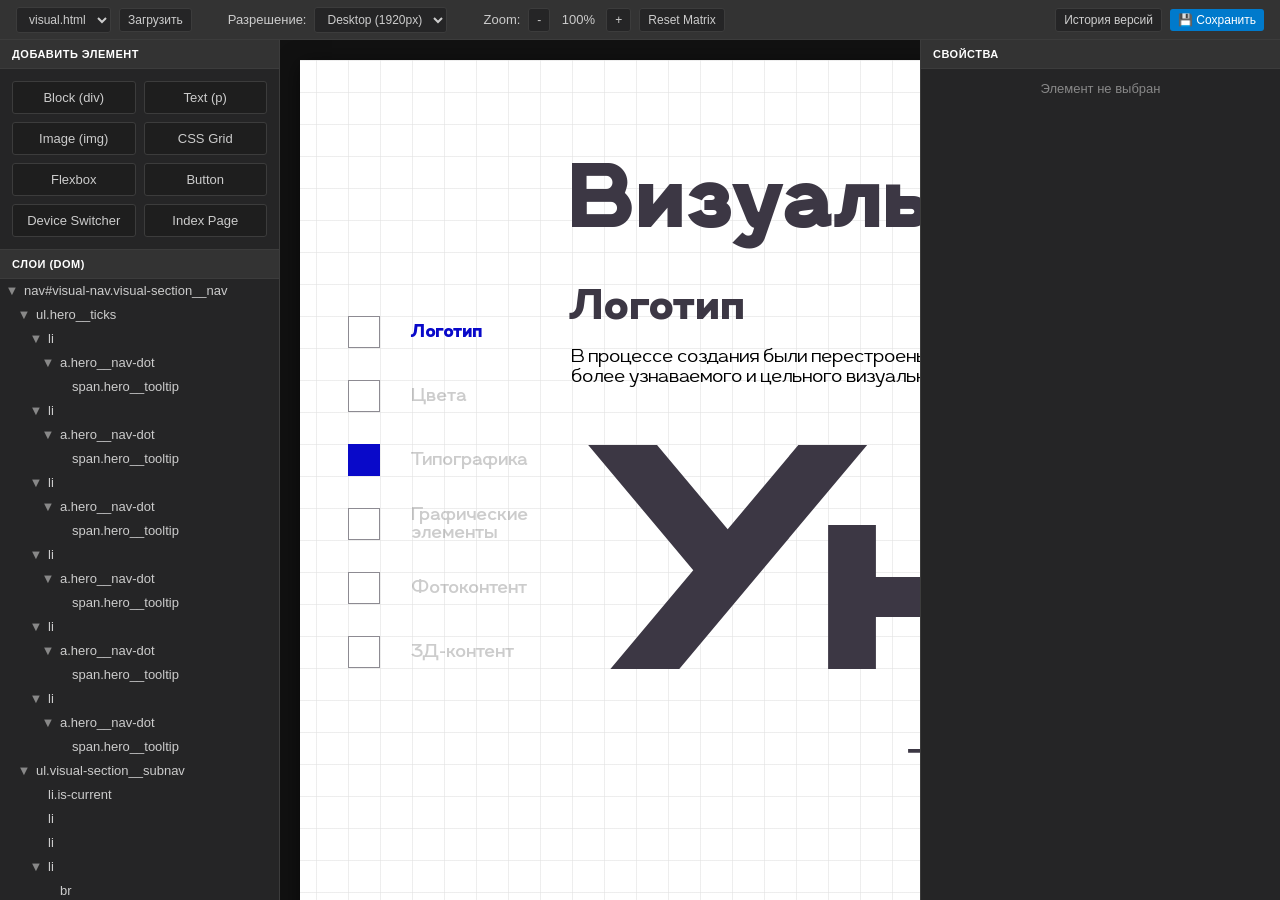
==== editor.html @ 7f00d115 "Update Uni-Vend pages and materials" ====
<!DOCTYPE html>
<html lang="ru">
<head>
<meta charset="UTF-8">
<title>Uni-Vend Visual Editor</title>
<style>
  :root {
    --bg: #1e1e1e; --panel-bg: #252526; --header-bg: #333333; --border: #3c3c3c;
    --text: #cccccc; --text-active: #ffffff; --accent: #007acc; --accent-hover: #0098ff;
    --danger: #f48771; --item-hover: #2a2d2e; --item-active: #37373d;
  }
  * { box-sizing: border-box; margin: 0; padding: 0; }
  body { font-family: 'Segoe UI', Tahoma, Geneva, Verdana, sans-serif; background: var(--bg); color: var(--text); height: 100vh; display: flex; flex-direction: column; overflow: hidden; font-size: 13px; }
  * { scrollbar-width: thin; scrollbar-color: #6b6b6b #1b1b1b; }
  *::-webkit-scrollbar { width: 12px; height: 12px; }
  *::-webkit-scrollbar-track { background: #1b1b1b; border-radius: 10px; }
  *::-webkit-scrollbar-thumb { background: #5f6368; border: 3px solid #1b1b1b; border-radius: 10px; }
  *::-webkit-scrollbar-thumb:hover { background: #7a7f86; }
  *::-webkit-scrollbar-corner { background: #1b1b1b; }
  
  /* Topbar */
  .topbar { height: 40px; background: var(--header-bg); border-bottom: 1px solid var(--border); display: flex; align-items: center; padding: 0 16px; gap: 16px; flex-shrink: 0; }
  .topbar select, .topbar button { background: var(--panel-bg); color: var(--text); border: 1px solid var(--border); padding: 4px 8px; border-radius: 3px; font-size: 12px; cursor: pointer; }
  .topbar button:hover { background: var(--item-hover); }
  .topbar .btn-primary { background: var(--accent); color: #fff; border: none; }
  .topbar .btn-primary:hover { background: var(--accent-hover); }
  .topbar-group { display: flex; align-items: center; gap: 8px; }
  .spacer { flex: 1; }

  /* Main Workspace */
  .workspace { display: flex; flex: 1; overflow: hidden; }
  
  /* Panels */
  .panel { width: 280px; background: var(--panel-bg); display: flex; flex-direction: column; border-right: 1px solid var(--border); flex-shrink: 0; }
  .panel-right { border-right: none; border-left: 1px solid var(--border); width: 360px; }
  .panel-header { padding: 8px 12px; font-weight: 600; color: var(--text-active); border-bottom: 1px solid var(--border); background: var(--header-bg); text-transform: uppercase; font-size: 11px; letter-spacing: 0.5px; }
  .panel-content { flex: 1; overflow-y: auto; }
  .panel-section { border-bottom: 1px solid var(--border); padding: 12px; }
  .panel-section-title { font-weight: 600; margin-bottom: 8px; color: var(--text-active); }

  /* Canvas */
  .canvas-container { flex: 1; background: #111; overflow: auto; padding: 20px; position: relative; }
  #canvasScaler { position: relative; flex-shrink: 0; margin: 0 auto; }
  .canvas-wrapper { position: absolute; top: 0; left: 0; background: #fff; box-shadow: 0 4px 20px rgba(0,0,0,0.5); transform-origin: 0 0; transition: none; }
  #iframe { width: 100%; height: 100%; border: none; display: block; min-height: 100vh; }

  /* Controls */
  .ctrl-row { display: flex; align-items: center; margin-bottom: 8px; gap: 8px; }
  .ctrl-label { width: 80px; color: #999; flex-shrink: 0; }
  .ctrl-input { flex: 1; min-width: 0; background: var(--bg); border: 1px solid var(--border); color: var(--text); padding: 4px; border-radius: 3px; width: 100%; }
  .ctrl-input:focus { border-color: var(--accent); outline: none; }
  .ctrl-group { display: flex; gap: 4px; flex: 1; min-width: 0; }
  .ctrl-row--stack { align-items: flex-start; flex-direction: column; gap: 4px; }
  .ctrl-row--stack .ctrl-label { width: auto; }
  .ctrl-grid-2 { display: grid; grid-template-columns: repeat(2, minmax(0, 1fr)); gap: 4px; width: 100%; }
  .ctrl-grid-3 { display: grid; grid-template-columns: repeat(3, minmax(0, 1fr)); gap: 4px; width: 100%; }
  
  /* Layers */
  .layer-item { padding: 4px 8px; cursor: pointer; display: flex; align-items: center; white-space: nowrap; user-select: none; border-bottom: 1px solid transparent; }
  .layer-item:hover { background: var(--item-hover); }
  .layer-item.selected { background: #005a9e; color: #fff; box-shadow: inset 3px 0 0 #4fc3ff; font-weight: 600; }
  .layer-item.selected-child { background: rgba(0, 122, 204, 0.22); color: #d7ecff; box-shadow: inset 2px 0 0 rgba(79, 195, 255, 0.55); }
  .layer-name { flex: 1; overflow: hidden; text-overflow: ellipsis; margin-left: 4px; }
  .layer-toggle { cursor: pointer; display: inline-block; width: 16px; text-align: center; color: #888; }
  .layer-actions { display: none; gap: 8px; font-size: 12px; margin-left: 8px; }
  .layer-item:hover .layer-actions { display: flex; }
  .layer-item.is-locked .layer-actions, .layer-item.is-hidden .layer-actions { display: flex; }
  .layer-action { cursor: pointer; opacity: 0.4; }
  .layer-action:hover { opacity: 1; }
  .layer-item.is-locked .btn-lock { opacity: 1; color: #f1c40f; }
  .layer-item.is-hidden .btn-hide { opacity: 1; color: var(--danger); text-decoration: line-through; }
  
  /* Overlay */
  #overlay { position: absolute; pointer-events: none; border: 2px solid var(--accent); z-index: 1000; display: none; }
  #marqueeSelect { position: absolute; pointer-events: none; border: 1px solid #4fc3ff; background: rgba(0, 152, 255, 0.16); z-index: 998; display: none; }
  .resizer { position: absolute; width: 8px; height: 8px; background: #fff; border: 1px solid var(--accent); pointer-events: auto; }
  .resizer-se { bottom: -4px; right: -4px; cursor: se-resize; }
  .resizer-e { top: calc(50% - 4px); right: -4px; cursor: e-resize; }
  .resizer-s { bottom: -4px; left: calc(50% - 4px); cursor: s-resize; }
  .drag-handle { position: absolute; top: -20px; left: -2px; background: var(--accent); color: #fff; padding: 2px 6px; font-size: 10px; pointer-events: auto; cursor: move; border-radius: 2px 2px 0 0; }

  /* Modals */
  .modal { display: none; position: fixed; inset: 0; background: rgba(0,0,0,0.7); z-index: 2000; align-items: center; justify-content: center; }
  .modal-content { background: var(--panel-bg); padding: 20px; border-radius: 4px; border: 1px solid var(--border); min-width: 400px; max-height: 80vh; overflow-y: auto; }
  .history-item { padding: 8px; border-bottom: 1px solid var(--border); display: flex; justify-content: space-between; align-items: center; cursor: pointer; }
  .history-item:hover { background: var(--item-hover); }

  /* Tools */
  .tools-grid { display: grid; grid-template-columns: 1fr 1fr; gap: 8px; }
  .tool-btn { background: var(--bg); border: 1px solid var(--border); color: var(--text); padding: 8px; border-radius: 3px; cursor: pointer; text-align: center; }
  .tool-btn:hover { background: var(--item-hover); border-color: var(--accent); }
</style>
</head>
<body>

<div class="topbar">
  <div class="topbar-group">
    <select id="pageSelect">
      <option value="visual.html">visual.html</option>
      <option value="index.html">index.html</option>
    </select>
    <button id="btnLoad">Загрузить</button>
  </div>
  
  <div class="topbar-group" style="margin-left: 20px;">
    <span>Разрешение:</span>
    <select id="bpSelect">
      <option value="1920">Desktop (1920px)</option>
      <option value="1440">Laptop (1440px)</option>
      <option value="1194">Tablet L (1194px)</option>
      <option value="834">Tablet P (834px)</option>
      <option value="375">Mobile (375px)</option>
    </select>
  </div>

  <div class="topbar-group" style="margin-left: 20px;">
    <span>Zoom:</span>
    <button onclick="setZoom(zoom - 0.1)">-</button>
    <span id="zoomValue" style="min-width: 40px; text-align: center;">100%</span>
    <button onclick="setZoom(zoom + 0.1)">+</button>
    <button id="btnResetTransforms" title="Сбросить transform: matrix(...) у всех элементов">Reset Matrix</button>
  </div>

  <div class="spacer"></div>
  
  <div class="topbar-group">
    <button id="btnHistory">История версий</button>
    <button id="btnSave" class="btn-primary">💾 Сохранить</button>
  </div>
</div>

<div class="workspace">
  <!-- Left Panel: Layers & Add -->
  <div class="panel">
    <div class="panel-header">Добавить элемент</div>
    <div class="panel-section">
      <div class="tools-grid">
        <div class="tool-btn" id="tool-div" onclick="setPlacementMode('div')">Block (div)</div>
        <div class="tool-btn" id="tool-text" onclick="setPlacementMode('text')">Text (p)</div>
        <div class="tool-btn" id="tool-image" onclick="setPlacementMode('image')">Image (img)</div>
        <div class="tool-btn" id="tool-grid" onclick="setPlacementMode('grid')">CSS Grid</div>
        <div class="tool-btn" id="tool-flex" onclick="setPlacementMode('flex')">Flexbox</div>
        <div class="tool-btn" id="tool-button" onclick="setButtonPlacementMode()">Button</div>
        <div class="tool-btn" id="tool-device-switcher" onclick="setPlacementMode('device-switcher')">Device Switcher</div>
        <div class="tool-btn" id="tool-index-page" onclick="createIndexPageTemplate()">Index Page</div>
      </div>
    </div>
    <div class="panel-header">Слои (DOM)</div>
    <div class="panel-content" id="layersPanel">
      <!-- Layers tree will be generated here -->
    </div>
  </div>

  <!-- Canvas -->
  <div class="canvas-container" id="canvasContainer">
    <div id="canvasScaler">
      <div class="canvas-wrapper" id="canvasWrapper" style="width: 1920px; height: 1000px;">
        <iframe id="iframe" src="visual.html"></iframe>
      <div id="hoverOverlay" style="position: absolute; pointer-events: none; border: 1px solid #0098ff; background: rgba(0,152,255,0.05); z-index: 999; display: none;"></div>
      <div id="marqueeSelect"></div>
      <div id="overlay">
        <div class="drag-handle" id="dragHandle">Drag</div>
        <div class="resizer resizer-e" id="resizeE"></div>
        <div class="resizer resizer-s" id="resizeS"></div>
        <div class="resizer resizer-se" id="resizeSE"></div>
      </div>
    </div>
    </div>
  </div>

  <!-- Right Panel: Properties -->
  <div class="panel panel-right">
    <div class="panel-header">Свойства</div>
    <div class="panel-content" id="propsPanel">
      <div style="padding: 12px; color: #888; text-align: center;" id="noSelMsg">Элемент не выбран</div>
      
      <div id="bpIndicator" style="display:none; padding: 8px 12px; background: #1a3a5c; border-bottom: 1px solid var(--border); font-size: 11px;">
        <div style="display: flex; align-items: center; justify-content: space-between; gap: 8px; flex-wrap: wrap;">
          <span id="bpIndicatorLabel" style="color: #4fc3ff; font-weight: 600;">Desktop 1920px</span>
          <div style="display: flex; gap: 4px;">
            <button class="tool-btn" id="btnCopyDesktopToBp" title="Скопировать Desktop → текущий" style="font-size: 10px; padding: 2px 6px;">📋 Desktop→BP</button>
            <button class="tool-btn" id="btnClearBpValues" title="Очистить значения текущего BP" style="font-size: 10px; padding: 2px 6px;">🗑 Clear BP</button>
          </div>
        </div>
      </div>

      <div id="propsContainer" style="display:none;">
        <!-- Identificators -->
        <div class="panel-section">
          <div class="ctrl-row">
            <div class="ctrl-label">ID</div>
            <input type="text" class="ctrl-input" id="propId">
          </div>
          <div class="ctrl-row">
            <div class="ctrl-label">Classes</div>
            <input type="text" class="ctrl-input" id="propClass">
          </div>
        </div>

        <div class="panel-section" id="deviceSwitcherProps" style="display:none;">
          <div class="panel-section-title">Device Switcher</div>
          <button class="tool-btn" id="btnAddDeviceSwitcherButton" type="button" style="width:100%;">+ Добавить кнопку</button>
        </div>

        <!-- Position -->
        <div class="panel-section">
          <div class="panel-section-title">Позиция</div>
          <div class="ctrl-row">
            <div class="ctrl-label">Type</div>
            <select class="ctrl-input" id="propPosition">
              <option value="">(inherit)</option>
              <option value="static">static</option>
              <option value="relative">relative</option>
              <option value="absolute">absolute</option>
              <option value="fixed">fixed</option>
              <option value="sticky">sticky</option>
            </select>
          </div>
          <div class="ctrl-row">
            <div class="ctrl-label">Сетка X / Y</div>
            <div class="ctrl-group">
              <input type="text" class="ctrl-input" id="propGridX" placeholder="--x">
              <input type="text" class="ctrl-input" id="propGridY" placeholder="--y">
            </div>
          </div>
          <div class="ctrl-row">
            <div class="ctrl-label">Смещение</div>
            <select class="ctrl-input" id="propTranslatePreset">
              <option value="">Без смещения</option>
              <option value="translateY(-100%)">translateY(-100%)</option>
              <option value="translateY(calc(var(--site-grid-size) - 100%))">Grid - 100%</option>
              <option value="translateY(calc((var(--site-grid-size) * 0.5) - 100%))">Grid*0.5 - 100%</option>
            </select>
          </div>
          <div class="ctrl-row">
            <div class="ctrl-label">Transform</div>
            <input type="text" class="ctrl-input" id="propTransform" placeholder="transform">
          </div>
          <div class="ctrl-row">
            <div class="ctrl-label">Move X / Y</div>
            <div class="ctrl-group">
              <input type="text" class="ctrl-input" id="propTranslateX" placeholder="X">
              <input type="text" class="ctrl-input" id="propTranslateY" placeholder="Y">
            </div>
          </div>
          <div class="ctrl-row">
            <div class="ctrl-label">Scale / Rot</div>
            <div class="ctrl-group">
              <input type="text" class="ctrl-input" id="propScale" placeholder="Scale">
              <input type="text" class="ctrl-input" id="propRotate" placeholder="Rotate">
            </div>
          </div>
          <div class="ctrl-row">
            <div class="ctrl-label">T/R/B/L</div>
            <div class="ctrl-group">
              <input type="text" class="ctrl-input" id="propTop" placeholder="Top">
              <input type="text" class="ctrl-input" id="propRight" placeholder="Right">
              <input type="text" class="ctrl-input" id="propBottom" placeholder="Bottom">
              <input type="text" class="ctrl-input" id="propLeft" placeholder="Left">
            </div>
          </div>
        </div>

        <!-- Размеры -->
        <div class="panel-section">
          <div class="panel-section-title">Размеры</div>
          <div class="ctrl-row">
            <div class="ctrl-label">W / H</div>
            <div class="ctrl-group">
              <input type="text" class="ctrl-input" id="propWidth" placeholder="Width">
              <input type="text" class="ctrl-input" id="propHeight" placeholder="Height">
            </div>
          </div>
          <div class="ctrl-row">
            <div class="ctrl-label">Min W / H</div>
            <div class="ctrl-group">
              <input type="text" class="ctrl-input" id="propMinWidth" placeholder="Min Width">
              <input type="text" class="ctrl-input" id="propMinHeight" placeholder="Min Height">
            </div>
          </div>
          <div class="ctrl-row">
            <div class="ctrl-label">Max W / H</div>
            <div class="ctrl-group">
              <input type="text" class="ctrl-input" id="propMaxWidth" placeholder="Max Width">
              <input type="text" class="ctrl-input" id="propMaxHeight" placeholder="Max Height">
            </div>
          </div>
        </div>

        <!-- Layout -->
        <div class="panel-section">
          <div class="panel-section-title">Layout контейнера</div>
          <div class="ctrl-row">
            <div class="ctrl-label">Display</div>
            <select class="ctrl-input" id="propDisplay">
              <option value="">(inherit)</option>
              <option value="block">block</option>
              <option value="inline">inline</option>
              <option value="inline-block">inline-block</option>
              <option value="flex">flex</option>
              <option value="inline-flex">inline-flex</option>
              <option value="grid">grid</option>
              <option value="inline-grid">inline-grid</option>
              <option value="contents">contents</option>
              <option value="none">none</option>
            </select>
          </div>
          <div class="ctrl-row">
            <div class="ctrl-label">Flex Dir</div>
            <select class="ctrl-input" id="propFlexDir">
              <option value="">(default)</option>
              <option value="row">row</option>
              <option value="row-reverse">row-reverse</option>
              <option value="column">column</option>
              <option value="column-reverse">column-reverse</option>
            </select>
          </div>
          <div class="ctrl-row">
            <div class="ctrl-label">Flex Wrap</div>
            <select class="ctrl-input" id="propFlexWrap">
              <option value="">(default)</option>
              <option value="nowrap">nowrap</option>
              <option value="wrap">wrap</option>
              <option value="wrap-reverse">wrap-reverse</option>
            </select>
          </div>
          <div class="ctrl-row">
            <div class="ctrl-label">Justify</div>
            <select class="ctrl-input" id="propJustify" title="justify-content">
              <option value="">justify-content</option>
              <option value="flex-start">flex-start</option>
              <option value="center">center</option>
              <option value="flex-end">flex-end</option>
              <option value="normal">normal</option>
              <option value="start">start</option>
              <option value="end">end</option>
              <option value="left">left</option>
              <option value="right">right</option>
              <option value="space-between">space-between</option>
              <option value="space-around">space-around</option>
              <option value="space-evenly">space-evenly</option>
              <option value="stretch">stretch</option>
            </select>
          </div>
          <div class="ctrl-row">
            <div class="ctrl-label">Align</div>
            <select class="ctrl-input" id="propAlign" title="align-items">
              <option value="">align-items</option>
              <option value="stretch">stretch</option>
              <option value="flex-start">flex-start</option>
              <option value="center">center</option>
              <option value="flex-end">flex-end</option>
              <option value="start">start</option>
              <option value="end">end</option>
              <option value="baseline">baseline</option>
            </select>
          </div>
          <div class="ctrl-row">
            <div class="ctrl-label">Content</div>
            <select class="ctrl-input" id="propAlignContent" title="align-content">
              <option value="">align-content</option>
              <option value="normal">normal</option>
              <option value="stretch">stretch</option>
              <option value="flex-start">flex-start</option>
              <option value="center">center</option>
              <option value="flex-end">flex-end</option>
              <option value="start">start</option>
              <option value="end">end</option>
              <option value="space-between">space-between</option>
              <option value="space-around">space-around</option>
              <option value="space-evenly">space-evenly</option>
            </select>
          </div>
          <div class="ctrl-row">
            <div class="ctrl-label">Grid Items</div>
            <select class="ctrl-input" id="propJustifyItems" title="justify-items">
              <option value="">justify-items</option>
              <option value="normal">normal</option>
              <option value="stretch">stretch</option>
              <option value="start">start</option>
              <option value="center">center</option>
              <option value="end">end</option>
              <option value="left">left</option>
              <option value="right">right</option>
            </select>
          </div>
          <div class="ctrl-row--stack ctrl-row">
            <div class="ctrl-label">Grid templates</div>
            <input type="text" class="ctrl-input" id="propGridCols" placeholder="grid-template-columns: repeat(auto-fit, minmax(160px, 1fr))">
            <input type="text" class="ctrl-input" id="propGridRows" placeholder="grid-template-rows: auto 1fr">
          </div>
          <div class="ctrl-row--stack ctrl-row">
            <div class="ctrl-label">Grid auto</div>
            <div class="ctrl-grid-3">
              <select class="ctrl-input" id="propGridAutoFlow" title="grid-auto-flow">
                <option value="">auto-flow</option>
                <option value="row">row</option>
                <option value="column">column</option>
                <option value="dense">dense</option>
                <option value="row dense">row dense</option>
                <option value="column dense">column dense</option>
              </select>
              <input type="text" class="ctrl-input" id="propGridAutoCols" placeholder="auto-cols">
              <input type="text" class="ctrl-input" id="propGridAutoRows" placeholder="auto-rows">
            </div>
          </div>
          <div class="ctrl-row--stack ctrl-row">
            <div class="ctrl-label">Gap</div>
            <div class="ctrl-grid-3">
              <input type="text" class="ctrl-input" id="propGap" placeholder="gap">
              <input type="text" class="ctrl-input" id="propRowGap" placeholder="row-gap">
              <input type="text" class="ctrl-input" id="propColumnGap" placeholder="column-gap">
            </div>
          </div>
        </div>

        <div class="panel-section">
          <div class="panel-section-title">Layout элемента</div>
          <div class="ctrl-row--stack ctrl-row">
            <div class="ctrl-label">Flex item</div>
            <input type="text" class="ctrl-input" id="propFlex" placeholder="flex: 1 1 160px">
            <div class="ctrl-grid-3">
              <input type="text" class="ctrl-input" id="propFlexGrow" placeholder="grow">
              <input type="text" class="ctrl-input" id="propFlexShrink" placeholder="shrink">
              <input type="text" class="ctrl-input" id="propFlexBasis" placeholder="basis">
            </div>
          </div>
          <div class="ctrl-row">
            <div class="ctrl-label">Order</div>
            <input type="text" class="ctrl-input" id="propOrder" placeholder="0">
          </div>
          <div class="ctrl-row">
            <div class="ctrl-label">Self</div>
            <div class="ctrl-group">
              <select class="ctrl-input" id="propAlignSelf" title="align-self">
                <option value="">align-self</option>
                <option value="auto">auto</option>
                <option value="stretch">stretch</option>
                <option value="flex-start">flex-start</option>
                <option value="center">center</option>
                <option value="flex-end">flex-end</option>
                <option value="start">start</option>
                <option value="end">end</option>
                <option value="baseline">baseline</option>
              </select>
              <select class="ctrl-input" id="propJustifySelf" title="justify-self">
                <option value="">justify-self</option>
                <option value="auto">auto</option>
                <option value="stretch">stretch</option>
                <option value="start">start</option>
                <option value="center">center</option>
                <option value="end">end</option>
                <option value="left">left</option>
                <option value="right">right</option>
              </select>
            </div>
          </div>
          <div class="ctrl-row--stack ctrl-row">
            <div class="ctrl-label">Grid item</div>
            <div class="ctrl-grid-3">
              <input type="text" class="ctrl-input" id="propGridColumn" placeholder="grid-column">
              <input type="text" class="ctrl-input" id="propGridRow" placeholder="grid-row">
              <input type="text" class="ctrl-input" id="propGridArea" placeholder="grid-area">
            </div>
          </div>
        </div>

        <!-- Spacing -->
        <div class="panel-section">
          <div class="panel-section-title">Отступы (Margin / Padding)</div>
          <div class="ctrl-row">
            <div class="ctrl-label">Margin</div>
            <div class="ctrl-group">
              <input type="text" class="ctrl-input" id="propMt" placeholder="T" title="Top">
              <input type="text" class="ctrl-input" id="propMr" placeholder="R" title="Right">
              <input type="text" class="ctrl-input" id="propMb" placeholder="B" title="Bottom">
              <input type="text" class="ctrl-input" id="propMl" placeholder="L" title="Left">
            </div>
          </div>
          <div class="ctrl-row">
            <div class="ctrl-label">Padding</div>
            <div class="ctrl-group">
              <input type="text" class="ctrl-input" id="propPt" placeholder="T" title="Top">
              <input type="text" class="ctrl-input" id="propPr" placeholder="R" title="Right">
              <input type="text" class="ctrl-input" id="propPb" placeholder="B" title="Bottom">
              <input type="text" class="ctrl-input" id="propPl" placeholder="L" title="Left">
            </div>
          </div>
        </div>

        <!-- Typography -->
        <div class="panel-section">
          <div class="panel-section-title">Типографика</div>
          <div class="ctrl-row">
            <div class="ctrl-label">Font</div>
            <div class="ctrl-group">
              <input type="text" class="ctrl-input" id="propFontSize" placeholder="Size">
              <input type="text" class="ctrl-input" id="propFontWeight" placeholder="Weight">
            </div>
          </div>
          <div class="ctrl-row">
            <div class="ctrl-label">Line H / Trim</div>
            <div class="ctrl-group">
              <input type="text" class="ctrl-input" id="propLineHeight" placeholder="Line Height %">
              <select class="ctrl-input" id="propTextTrim" title="text-box-trim">
                <option value="">No trim</option>
                <option value="trim-both">trim-both</option>
              </select>
            </div>
          </div>
          <div class="ctrl-row">
            <div class="ctrl-label">Text Align</div>
            <select class="ctrl-input" id="propTextAlign">
              <option value="">(inherit)</option>
              <option value="left">left</option>
              <option value="center">center</option>
              <option value="right">right</option>
              <option value="justify">justify</option>
            </select>
          </div>
          <div class="ctrl-row">
            <div class="ctrl-label">Color</div>
            <input type="text" class="ctrl-input" id="propColor" placeholder="Color">
          </div>
          <div class="ctrl-row" style="margin-top: 8px;">
            <div class="ctrl-label">Текст</div>
            <textarea class="ctrl-input" id="propTextContent" rows="3" style="resize:vertical"></textarea>
          </div>
        </div>

        <!-- Actions -->
        <div class="panel-section">
          <button id="btnDelete" class="tool-btn" style="width: 100%; border-color: var(--danger); color: var(--danger);">Удалить элемент</button>
        </div>

      </div>
    </div>
  </div>
</div>

<!-- History Modal -->
<div id="modalHistory" class="modal">
  <div class="modal-content">
    <h3 style="margin-bottom: 16px;">История версий файла</h3>
    <div id="historyList"></div>
    <div style="margin-top: 16px; text-align: right;">
      <button class="tool-btn" onclick="document.getElementById('modalHistory').style.display='none'">Закрыть</button>
    </div>
  </div>
</div>

<script>
  const EDITOR_SERVER_ORIGIN = 'http://127.0.0.1:8081';
  const API_URL = location.port === '8081' ? `${location.origin}/api` : `${EDITOR_SERVER_ORIGIN}/api`;
  const STATIC_ORIGIN = location.protocol.startsWith('http') ? location.origin : EDITOR_SERVER_ORIGIN;
  let iframe = document.getElementById('iframe');
  let iframeDoc = null;
  let iframeWin = null;
  let selectedEl = null;
  const EDITOR_WORKSPACE_KEY = 'uniVendEditorWorkspace';
  const savedWorkspace = JSON.parse(localStorage.getItem(EDITOR_WORKSPACE_KEY) || '{}');
  let currentFile = savedWorkspace.file || 'visual.html';
  
  // Elements
  const overlay = document.getElementById('overlay');
  const bpSelect = document.getElementById('bpSelect');
  const canvasWrapper = document.getElementById('canvasWrapper');
  const layersPanel = document.getElementById('layersPanel');
  
  // Props
  const propsContainer = document.getElementById('propsContainer');
  const noSelMsg = document.getElementById('noSelMsg');

  // Load API
  async function loadFileList() {
    const fallbackFiles = ['visual.html', 'index.html'];
    const sel = document.getElementById('pageSelect');

    function renderFiles(files) {
      sel.innerHTML = '';
      files.filter(f => f.endsWith('.html')).forEach(f => {
        const opt = document.createElement('option');
        opt.value = f;
        opt.textContent = f;
        sel.appendChild(opt);
      });
      sel.value = currentFile;
    }

    try {
      const res = await fetch(`${API_URL}/files`);
      if (!res.ok) throw new Error(`HTTP ${res.status}`);
      const files = await res.json();
      renderFiles(files);
    } catch (e) {
      console.error('API Error', e);
      renderFiles(fallbackFiles);
    }
  }

  function getStaticFileUrl(file) {
    return `${STATIC_ORIGIN}/${encodeURI(file)}?_t=${Date.now()}`;
  }

  function getElementPath(el) {
    if (!el || !iframeDoc || el === iframeDoc.body || el === iframeDoc.documentElement) return '';
    const parts = [];
    let node = el;
    while (node && node !== iframeDoc.body && node.nodeType === 1) {
      const parent = node.parentElement;
      if (!parent) break;
      const sameTagSiblings = Array.from(parent.children).filter(child => child.tagName === node.tagName);
      const index = sameTagSiblings.indexOf(node) + 1;
      parts.unshift(`${node.tagName.toLowerCase()}:nth-of-type(${index})`);
      node = parent;
    }
    return parts.join('>');
  }

  function getElementByPath(path) {
    if (!path || !iframeDoc) return null;
    try { return iframeDoc.body.querySelector(path); }
    catch (e) { return null; }
  }

  function saveEditorWorkspaceState() {
    const canvasCont = document.getElementById('canvasContainer');
    const selectedPath = selectedEl ? getElementPath(selectedEl) : '';
    localStorage.setItem(EDITOR_WORKSPACE_KEY, JSON.stringify({
      file: currentFile,
      breakpoint: bpSelect.value,
      zoom,
      scrollLeft: canvasCont ? canvasCont.scrollLeft : 0,
      scrollTop: canvasCont ? canvasCont.scrollTop : 0,
      iframeScrollX: iframeWin ? iframeWin.scrollX : 0,
      iframeScrollY: iframeWin ? iframeWin.scrollY : 0,
      selectedPath
    }));
  }

  async function loadPage(file, keepWorkspace = false) {
    if (!file) return;
    currentFile = file;
    selectedEl = null;
    selectedEls = [];
    overlay.style.display = 'none';
    layersPanel.innerHTML = '';
    const sel = document.getElementById('pageSelect');
    if (sel.value !== file) sel.value = file;
    iframe.src = getStaticFileUrl(file);
    if (!keepWorkspace) saveEditorWorkspaceState();
  }

  // Init
  if (savedWorkspace.breakpoint) {
    bpSelect.value = savedWorkspace.breakpoint;
    canvasWrapper.style.width = savedWorkspace.breakpoint + 'px';
  }
  loadFileList();
  if (currentFile !== 'visual.html') loadPage(currentFile, true);
  document.getElementById('btnLoad').onclick = () => loadPage(document.getElementById('pageSelect').value);
  document.getElementById('pageSelect').onchange = e => loadPage(e.target.value);
  
  function getCurrentBreakpoint() {
    const bp = parseInt(bpSelect.value, 10);
    if (bp >= 1920) return { key: 'desktop', cls: 'editor-bp-desktop', x: '--x', y: '--y', grid: 32 };
    if (bp >= 1440) return { key: 'laptop', cls: 'editor-bp-laptop', x: '--x-laptop', y: '--y-laptop', grid: 32 };
    if (bp >= 1194) return { key: 'tablet-l', cls: 'editor-bp-tablet-l', x: '--x-tablet-l', y: '--y-tablet-l', grid: 24 };
    if (bp >= 834) return { key: 'tablet-p', cls: 'editor-bp-tablet-p', x: '--x-tablet-p', y: '--y-tablet-p', grid: 16 };
    return { key: 'mobile', cls: 'editor-bp-mobile', x: '--x-mobile', y: '--y-mobile', grid: 16 };
  }

  function getGridSize() {
    return getCurrentBreakpoint().grid;
  }

  function getBreakpointProp(axis) {
    const bp = getCurrentBreakpoint();
    return axis === 'x' ? bp.x : bp.y;
  }

  function getBreakpointStyleProp(cssProp) {
    const bp = getCurrentBreakpoint();
    return `--${cssProp}-${bp.key}`;
  }

  function isBreakpointScopedElement(el) {
    return isWorkAreaElement(el);
  }

  function getResponsiveStyleValue(el, cssProp, cs = iframeWin.getComputedStyle(el)) {
    if (!isBreakpointScopedElement(el)) return cs[cssProp] || '';
    const scopedProp = getBreakpointStyleProp(cssProp);
    const inlineScoped = el.style.getPropertyValue(scopedProp).trim();
    const computedScoped = cs.getPropertyValue(scopedProp).trim();
    if (inlineScoped || computedScoped) return inlineScoped || computedScoped;
    return cs[cssProp] || '';
  }

  function setResponsiveStyleValue(el, cssProp, value) {
    if (!isBreakpointScopedElement(el)) {
      el.style[cssProp] = value;
      return;
    }
    const scopedProp = getBreakpointStyleProp(cssProp);
    if (value) el.style.setProperty(scopedProp, value);
    else el.style.removeProperty(scopedProp);
  }

  // =============================================
  // RESPONSIVE PROPERTIES ENGINE
  // =============================================

  const BREAKPOINTS = [
    { key: 'desktop',  minWidth: 1920, maxWidth: null, label: 'Desktop 1920px', order: 0 },
    { key: 'laptop',   minWidth: 1440, maxWidth: 1919, label: 'Laptop 1440px',  order: 1 },
    { key: 'tablet-l', minWidth: 1194, maxWidth: 1439, label: 'Tablet L 1194px', order: 2 },
    { key: 'tablet-p', minWidth: 834,  maxWidth: 1193, label: 'Tablet P 834px',  order: 3 },
    { key: 'mobile',   minWidth: null, maxWidth: 833,  label: 'Mobile 375px',    order: 4 },
  ];

  const WORK_AREA_SELECTORS = '.visual-section__work, .hero__work';

  const WORK_AREA_INDEPENDENT_PROPS = [
    'position', 'top', 'right', 'bottom', 'left', 'transform', 'width', 'height', 'min-width', 'min-height', 'max-width', 'max-height',
    'display', 'flex-direction', 'flex-wrap', 'justify-content', 'align-items', 'align-content', 'gap', 'row-gap', 'column-gap',
    'margin-top', 'margin-right', 'margin-bottom', 'margin-left', 'padding-top', 'padding-right', 'padding-bottom', 'padding-left'
  ];

  function isWorkAreaElement(el) {
    return !!(el && el.matches && el.matches(WORK_AREA_SELECTORS));
  }

  const RESPONSIVE_PROPS = new Set([
    // position
    'position', 'top', 'right', 'bottom', 'left', 'transform',
    // size
    'width', 'height', 'min-width', 'min-height', 'max-width', 'max-height',
    // layout container
    'display', 'flex-direction', 'flex-wrap', 'justify-content', 'align-items',
    'align-content', 'justify-items', 'grid-template-columns', 'grid-template-rows',
    'grid-auto-flow', 'grid-auto-columns', 'grid-auto-rows', 'gap', 'row-gap', 'column-gap',
    // layout item
    'flex', 'flex-grow', 'flex-shrink', 'flex-basis', 'order',
    'align-self', 'justify-self', 'grid-column', 'grid-row', 'grid-area',
    // spacing
    'margin-top', 'margin-right', 'margin-bottom', 'margin-left',
    'padding-top', 'padding-right', 'padding-bottom', 'padding-left',
    // typography
    'font-size', 'font-weight', 'line-height', 'text-align', 'color',
    // custom properties for grid and layout
    '--x', '--y', '--left', '--top', '--width', '--height'
  ]);

  function cssPropToJs(prop) {
    return prop.replace(/-([a-z])/g, (_, c) => c.toUpperCase());
  }

  function getResponsiveVarName(cssProp, bpKey) {
    return `--editor-${cssProp}-${bpKey}`;
  }

  function getResponsiveBaseVarName(cssProp) {
    return `--editor-base-${cssProp}`;
  }

  function getInlineStyleValue(el, cssProp) {
    const isCustomProp = cssProp.startsWith('--');
    const jsProp = isCustomProp ? cssProp : cssPropToJs(cssProp);
    return (isCustomProp ? el.style.getPropertyValue(cssProp) : el.style[jsProp] || '').trim();
  }

  function setInlineStyleValue(el, cssProp, value) {
    const isCustomProp = cssProp.startsWith('--');
    const jsProp = isCustomProp ? cssProp : cssPropToJs(cssProp);
    if (value) {
      if (isCustomProp) el.style.setProperty(cssProp, value);
      else if (cssProp === 'transform') el.style.setProperty(cssProp, value, 'important');
      else el.style[jsProp] = value;
    } else {
      if (isCustomProp) el.style.removeProperty(cssProp);
      else el.style.removeProperty(cssProp);
    }
  }

  function getStoredResponsiveBaseValue(el, cssProp) {
    const baseVal = el.style.getPropertyValue(getResponsiveBaseVarName(cssProp)).trim();
    if (baseVal === '__empty__') return { hasBase: true, value: '' };
    if (baseVal) return { hasBase: true, value: baseVal };
    return { hasBase: false, value: '' };
  }

  function getComputedStyleValue(el, cssProp) {
    if (!iframeWin) return '';
    const isCustomProp = cssProp.startsWith('--');
    const jsProp = isCustomProp ? cssProp : cssPropToJs(cssProp);
    const cs = iframeWin.getComputedStyle(el);
    return (isCustomProp ? cs.getPropertyValue(cssProp) : cs[jsProp] || '').trim();
  }

  function getCurrentStyleSnapshot(el, cssProp) {
    return getInlineStyleValue(el, cssProp) || getComputedStyleValue(el, cssProp);
  }

  function getBreakpointPreviewWidth(bp) {
    if (!bp) return parseInt(bpSelect.value, 10) || 1920;
    if (bp.key === 'desktop') return 1920;
    if (bp.key === 'laptop') return 1440;
    if (bp.key === 'tablet-l') return 1194;
    if (bp.key === 'tablet-p') return 834;
    return 375;
  }

  function getBreakpointClassName(bpKey) {
    return `editor-bp-${bpKey}`;
  }

  function withTemporaryBreakpointContext(bpKey, callback) {
    if (!iframeDoc || !canvasWrapper) return callback();
    const bp = BREAKPOINTS.find(b => b.key === bpKey);
    const width = getBreakpointPreviewWidth(bp) + 'px';
    const prevWidth = canvasWrapper.style.width;
    const prevTransition = canvasWrapper.style.transition;
    const prevIframeWidth = iframe ? iframe.style.width : '';
    const bpClasses = BREAKPOINTS.map(b => getBreakpointClassName(b.key));
    const hadClasses = new Set(bpClasses.filter(cls => iframeDoc.body.classList.contains(cls)));

    canvasWrapper.style.transition = 'none';
    canvasWrapper.style.width = width;
    if (iframe) iframe.style.width = width;
    iframeDoc.body.classList.remove(...bpClasses);
    iframeDoc.body.classList.add(getBreakpointClassName(bpKey));
    void canvasWrapper.offsetWidth;
    void iframe.offsetWidth;
    void iframeDoc.documentElement.offsetWidth;

    const result = callback();

    canvasWrapper.style.width = prevWidth;
    canvasWrapper.style.transition = prevTransition;
    if (iframe) iframe.style.width = prevIframeWidth;
    iframeDoc.body.classList.remove(...bpClasses);
    hadClasses.forEach(cls => iframeDoc.body.classList.add(cls));
    void canvasWrapper.offsetWidth;
    void iframeDoc.documentElement.offsetWidth;
    return result;
  }

  function getBreakpointStyleSnapshot(el, cssProp, bpKey, preferInline = true) {
    return withTemporaryBreakpointContext(bpKey, () => {
      if (preferInline) {
        const inlineVal = getInlineStyleValue(el, cssProp);
        if (inlineVal) return inlineVal;
      }
      return getComputedStyleValue(el, cssProp);
    });
  }

  function snapshotWorkAreaBreakpointProps(el, bpKey) {
    const saved = WORK_AREA_INDEPENDENT_PROPS.map(cssProp => ({
      cssProp,
      value: el.style.getPropertyValue(cssProp),
      priority: el.style.getPropertyPriority(cssProp)
    }));

    WORK_AREA_INDEPENDENT_PROPS.forEach(cssProp => el.style.removeProperty(cssProp));
    void iframeDoc.documentElement.offsetWidth;

    const snapshot = new Map();
    withTemporaryBreakpointContext(bpKey, () => {
      WORK_AREA_INDEPENDENT_PROPS.forEach(cssProp => {
        snapshot.set(cssProp, getComputedStyleValue(el, cssProp));
      });
    });

    saved.forEach(({ cssProp, value, priority }) => {
      if (value) el.style.setProperty(cssProp, value, priority);
      else el.style.removeProperty(cssProp);
    });
    void iframeDoc.documentElement.offsetWidth;

    return snapshot;
  }

  function ensureResponsiveBaseValue(el, cssProp) {
    const baseVar = getResponsiveBaseVarName(cssProp);
    if (el.style.getPropertyValue(baseVar).trim()) return;
    const current = getInlineStyleValue(el, cssProp);
    el.style.setProperty(baseVar, current || '__empty__');
  }

  function ensureIndependentBreakpointValues(el, cssProp, opts = {}) {
    const inlineSnapshot = getInlineStyleValue(el, cssProp);
    const hasAnyExactValue = BREAKPOINTS.some(bp => el.style.getPropertyValue(getResponsiveVarName(cssProp, bp.key)).trim());
    const forceAll = !!opts.forceAll;
    const shouldCapturePerBreakpoint = isWorkAreaElement(el) || !inlineSnapshot || hasAnyExactValue;

    BREAKPOINTS.forEach(bp => {
      const varName = getResponsiveVarName(cssProp, bp.key);
      if (forceAll || !el.style.getPropertyValue(varName).trim()) {
        const snapshot = shouldCapturePerBreakpoint
          ? getBreakpointStyleSnapshot(el, cssProp, bp.key, !hasAnyExactValue && !isWorkAreaElement(el))
          : inlineSnapshot;
        el.style.setProperty(varName, snapshot || '__empty__');
      }
    });
  }

  function ensureIndependentWorkAreaValues(root = iframeDoc, opts = {}) {
    if (!root) return;
    root.querySelectorAll(WORK_AREA_SELECTORS).forEach(el => {
      WORK_AREA_INDEPENDENT_PROPS.forEach(cssProp => ensureResponsiveBaseValue(el, cssProp));

      BREAKPOINTS.forEach(bp => {
        const needsSnapshot = opts.forceAll || WORK_AREA_INDEPENDENT_PROPS.some(cssProp =>
          !el.style.getPropertyValue(getResponsiveVarName(cssProp, bp.key)).trim()
        );
        if (!needsSnapshot) return;

        const snapshot = snapshotWorkAreaBreakpointProps(el, bp.key);
        WORK_AREA_INDEPENDENT_PROPS.forEach(cssProp => {
          const varName = getResponsiveVarName(cssProp, bp.key);
          if (opts.forceAll || !el.style.getPropertyValue(varName).trim()) {
            const value = (snapshot.get(cssProp) || '').trim();
            el.style.setProperty(varName, value || '__empty__');
          }
        });
      });
    });
  }

  function getBreakpointMediaQuery(bp) {
    const conditions = [];
    if (bp.minWidth !== null && bp.minWidth !== undefined) conditions.push(`(min-width: ${bp.minWidth}px)`);
    if (bp.maxWidth !== null && bp.maxWidth !== undefined) conditions.push(`(max-width: ${bp.maxWidth}px)`);
    return conditions.length ? `@media ${conditions.join(' and ')}` : '';
  }

  /**
   * Read the value for a CSS property on one exact breakpoint.
   * Breakpoints are intentionally isolated: no desktop → tablet/mobile cascade.
   * Returns { value, inherited, source }.
   */
  function getResponsivePropValue(el, cssProp, targetBpKey = null) {
    const bpKey = targetBpKey || getCurrentBreakpoint().key;
    const varName = getResponsiveVarName(cssProp, bpKey);
    const exactVal = el.style.getPropertyValue(varName).trim();
    if (exactVal === '__empty__') return { value: '', inherited: false, source: bpKey };
    if (exactVal) return { value: exactVal, inherited: false, source: bpKey };

    // Work areas must never inherit the previous breakpoint's inline preview.
    // If the current breakpoint has no explicit editor value, read the clean CSS
    // state for this exact breakpoint with all work-area preview props removed.
    if (isWorkAreaElement(el) && WORK_AREA_INDEPENDENT_PROPS.includes(cssProp)) {
      const cleanValue = (snapshotWorkAreaBreakpointProps(el, bpKey).get(cssProp) || '').trim();
      return { value: cleanValue, inherited: false, source: 'computed' };
    }

    const base = getStoredResponsiveBaseValue(el, cssProp);
    if (base.hasBase) return { value: base.value, inherited: false, source: 'base' };

    const inlineVal = getInlineStyleValue(el, cssProp);
    if (inlineVal) return { value: inlineVal, inherited: false, source: 'inline' };

    const computedVal = getComputedStyleValue(el, cssProp);
    if (computedVal) return { value: computedVal, inherited: false, source: 'computed' };

    return { value: '', inherited: false, source: 'none' };
  }

  /**
   * Check if element has an explicit value for cssProp on the current breakpoint
   * (not inherited from a higher breakpoint).
   */
  function hasExplicitBpValue(el, cssProp) {
    const bp = getCurrentBreakpoint();
    const varName = getResponsiveVarName(cssProp, bp.key);
    return el.style.getPropertyValue(varName).trim() !== '';
  }

  /**
   * Write a CSS property value for the current breakpoint only.
   * Other breakpoints are snapshotted before the write, so future edits stay isolated.
   */
  function setResponsivePropValue(el, cssProp, value) {
    const bp = getCurrentBreakpoint();
    ensureResponsiveBaseValue(el, cssProp);
    if (!isWorkAreaElement(el)) ensureIndependentBreakpointValues(el, cssProp);

    const varName = getResponsiveVarName(cssProp, bp.key);

    if (value === '' || value === null || value === undefined) {
      el.style.removeProperty(varName);
    } else {
      el.style.setProperty(varName, value);
    }

    const resolved = getResponsivePropValue(el, cssProp);
    setInlineStyleValue(el, cssProp, resolved.value);
  }

  /**
   * Check if an element has any responsive custom properties at all.
   */
  function hasAnyResponsiveProps(el) {
    const style = el.getAttribute('style') || '';
    return style.includes('--editor-');
  }

  /**
   * Generate a short stable editor ID for an element.
   */
  function generateEditorId() {
    return 'e' + Math.random().toString(36).substr(2, 8);
  }

  /**
   * Apply responsive preview: set inline styles to match the current breakpoint.
   * This is needed because the iframe width doesn't trigger real @media queries.
   */
  function applyWorkAreaResponsivePreview(currentBpKey) {
    if (!iframeDoc) return;
    iframeDoc.querySelectorAll(WORK_AREA_SELECTORS).forEach(el => {
      const cleanSnapshot = snapshotWorkAreaBreakpointProps(el, currentBpKey);

      WORK_AREA_INDEPENDENT_PROPS.forEach(cssProp => {
        const exactVal = el.style.getPropertyValue(getResponsiveVarName(cssProp, currentBpKey)).trim();
        const value = exactVal
          ? (exactVal === '__empty__' ? '' : exactVal)
          : ((cleanSnapshot.get(cssProp) || '').trim());
        setInlineStyleValue(el, cssProp, value);
      });
    });
  }

  function cleanupWorkAreaPreviewInlineStyles(root = iframeDoc) {
    if (!root) return;
    root.querySelectorAll(WORK_AREA_SELECTORS).forEach(el => {
      WORK_AREA_INDEPENDENT_PROPS.forEach(cssProp => el.style.removeProperty(cssProp));
    });
  }

  function applyResponsivePreview(targetBpKey = null) {
    if (!iframeDoc) return;
    const currentBpKey = targetBpKey || getCurrentBreakpoint().key;

    applyWorkAreaResponsivePreview(currentBpKey);

    iframeDoc.querySelectorAll('[style]').forEach(el => {
      if (isWorkAreaElement(el)) return;

      const style = el.getAttribute('style') || '';
      if (!style.includes('--editor-')) return;

      RESPONSIVE_PROPS.forEach(cssProp => {
        const hasResponsive = BREAKPOINTS.some(b =>
          el.style.getPropertyValue(getResponsiveVarName(cssProp, b.key)).trim()
        ) || el.style.getPropertyValue(getResponsiveBaseVarName(cssProp)).trim();
        if (!hasResponsive) return;

        const { value } = getResponsivePropValue(el, cssProp, currentBpKey);
        setInlineStyleValue(el, cssProp, value);
      });
    });
  }

  /**
   * Generate the <style data-editor-responsive> block with real @media queries.
   * Called before save to produce runtime CSS.
   */
  function generateResponsiveStyleBlock() {
    if (!iframeDoc) return '';

    const bpData = new Map(); // Map<editorId, Map<bpKey, Map<cssProp, value>>>

    iframeDoc.querySelectorAll('[style]').forEach(el => {
      const style = el.getAttribute('style') || '';
      if (!style.includes('--editor-')) return;

      // Ensure element has a stable data-editor-id
      if (!el.getAttribute('data-editor-id')) {
        el.setAttribute('data-editor-id', generateEditorId());
      }
      const eid = el.getAttribute('data-editor-id');

      const propMap = new Map();
      BREAKPOINTS.forEach(bp => {
        const bpProps = new Map();
        RESPONSIVE_PROPS.forEach(cssProp => {
          const varName = getResponsiveVarName(cssProp, bp.key);
          const val = el.style.getPropertyValue(varName).trim();
          if (val && val !== '__empty__') bpProps.set(cssProp, val);
        });
        if (bpProps.size > 0) propMap.set(bp.key, bpProps);
      });

      if (propMap.size > 0) bpData.set(eid, propMap);
    });

    if (bpData.size === 0) return '';

    // Build CSS string
    let css = '\n/* Editor Responsive Styles — Auto-generated */\n';

    // For each breakpoint, emit only exact values for that breakpoint.
    // This prevents a Desktop edit from changing Tablet/Mobile and vice versa.
    BREAKPOINTS.forEach(bp => {
      const rules = [];
      bpData.forEach((propMap, eid) => {
        const exactProps = propMap.get(bp.key);
        if (!exactProps || exactProps.size === 0) return;
        const declarations = Array.from(exactProps.entries())
          .map(([prop, val]) => `  ${prop}: ${val} !important;`)
          .join('\n');
        rules.push(`[data-editor-id="${eid}"] {\n${declarations}\n}`);
      });

      if (rules.length === 0) return;

      const mediaQuery = getBreakpointMediaQuery(bp);
      if (!mediaQuery) {
        css += rules.join('\n') + '\n';
      } else {
        css += `${mediaQuery} {\n${rules.join('\n')}\n}\n`;
      }
    });

    return css;
  }

  /**
   * Update the breakpoint indicator UI.
   */
  function updateBpIndicator() {
    const indicator = document.getElementById('bpIndicator');
    const label = document.getElementById('bpIndicatorLabel');
    if (!indicator || !label) return;

    const bp = getCurrentBreakpoint();
    const bpInfo = BREAKPOINTS.find(b => b.key === bp.key);
    label.textContent = bpInfo ? bpInfo.label : bp.key;

    // Show indicator when an element is selected
    indicator.style.display = selectedEl ? 'block' : 'none';
  }

  // =============================================
  // END RESPONSIVE PROPERTIES ENGINE
  // =============================================

  function hasAnyCurrentBreakpointCoord(el) {
    return true;
  }

  function getRenderedGridCoord(el, axis) {
    if (!iframeWin || !el) return 0;
    const gridSize = getGridSize();
    const rect = el.getBoundingClientRect();
    const parent = el.closest('.visual-section__work, .hero__work') || el.offsetParent || iframeDoc.body;
    const parentRect = parent.getBoundingClientRect();
    const px = axis === 'x' ? rect.left - parentRect.left : rect.top - parentRect.top;
    return Math.round(px / gridSize) || 0;
  }

  function getSnapCoord(el, axis) {
    const prop = `--${axis}`;
    const resolved = getResponsivePropValue(el, prop);
    if (resolved.value !== '') return parseInt(resolved.value, 10) || 0;
    return 0;
  }

  function syncEditorPlacedElement(el) {
    if (!el || !el.classList || !el.classList.contains('snap')) return;
    if (hasAnyCurrentBreakpointCoord(el)) el.classList.add('editor-bp-placed');
    else el.classList.remove('editor-bp-placed');
  }

  function syncEditorPlacementParents() {
    if (!iframeDoc) return;
    iframeDoc.querySelectorAll('.editor-bp-has-placed').forEach(el => el.classList.remove('editor-bp-has-placed'));
    iframeDoc.querySelectorAll('.editor-bp-placed').forEach(el => {
      const parent = el.closest('.visual-section__work, .hero__work');
      if (parent) parent.classList.add('editor-bp-has-placed');
    });
  }

  function syncEditorPlacedElements() {
    if (!iframeDoc) return;
    iframeDoc.querySelectorAll('.editor-bp-placed').forEach(el => el.classList.remove('editor-bp-placed'));
    iframeDoc.querySelectorAll('.snap').forEach(syncEditorPlacedElement);
    syncEditorPlacementParents();
  }

  function setSnapCoord(el, axis, value) {
    const prop = `--${axis}`;
    setResponsivePropValue(el, prop, value);
    syncEditorPlacedElement(el);
    syncEditorPlacementParents();
  }

  function applyEditorBreakpointMode() {
    if (!iframeDoc || !iframeDoc.body) return;
    const bp = getCurrentBreakpoint();
    iframeDoc.body.classList.add('editor-editing');
    iframeDoc.body.classList.remove('editor-bp-desktop', 'editor-bp-laptop', 'editor-bp-tablet-l', 'editor-bp-tablet-p', 'editor-bp-mobile');
    iframeDoc.body.classList.add(bp.cls);
  }

  function forceEditorRevealVisible(root = iframeDoc) {
    if (!root) return;
    root.querySelectorAll('.reveal').forEach(el => {
      el.classList.add('is-visible');
      el.classList.remove('is-passed');
    });
  }

  function injectEditorStyles() {
    if (!iframeDoc) return;
    iframeDoc.querySelectorAll('[data-editor-style="true"]').forEach(style => style.remove());
    const style = iframeDoc.createElement('style');
    style.setAttribute('data-editor-style', 'true');
    style.innerHTML = `
      body.editor-editing, body.editor-editing * { user-select: none !important; }
      body.editor-editing .snap,
      body.editor-editing .snap.reveal,
      body.editor-editing .editor-bp-placed {
        transition: none !important;
        animation: none !important;
        will-change: auto !important;
      }
      body.editor-editing .reveal {
        opacity: 1 !important;
        visibility: visible !important;
      }
      * { scrollbar-width: thin; scrollbar-color: #6b6b6b #1b1b1b; }
      *::-webkit-scrollbar { width: 12px; height: 12px; }
      *::-webkit-scrollbar-track { background: #1b1b1b; border-radius: 10px; }
      *::-webkit-scrollbar-thumb { background: #5f6368; border: 3px solid #1b1b1b; border-radius: 10px; }
      *::-webkit-scrollbar-thumb:hover { background: #7a7f86; }
      *::-webkit-scrollbar-corner { background: #1b1b1b; }
      .editor-hover { outline: 1px dashed rgba(0, 122, 204, 0.5) !important; outline-offset: -1px; }
      .editor-hidden { opacity: 0.2 !important; outline: 1px solid red !important; }
      .editor-selected { outline: 2px solid #0098ff !important; outline-offset: -2px; }
    `;
    iframeDoc.head.appendChild(style);
  }

  function clearNativeSelection() {
    const docSel = document.getSelection && document.getSelection();
    if (docSel) docSel.removeAllRanges();
    if (iframeWin && iframeWin.getSelection) iframeWin.getSelection().removeAllRanges();
  }

  function getIframeDocCoords(e) {
    const clientX = typeof e.clientX === 'number' ? e.clientX : 0;
    const clientY = typeof e.clientY === 'number' ? e.clientY : 0;
    const sourceDoc = e.view && e.view.document;

    if (sourceDoc === iframeDoc) {
      return {
        x: clientX + iframeWin.scrollX,
        y: clientY + iframeWin.scrollY
      };
    }

    const iframeRect = iframe.getBoundingClientRect();
    return {
      x: ((clientX - iframeRect.left) / zoom) + iframeWin.scrollX,
      y: ((clientY - iframeRect.top) / zoom) + iframeWin.scrollY
    };
  }

  function renderMarqueeSelection(currentCoords) {
    const x = Math.min(currentCoords.x, marqueeStartX);
    const y = Math.min(currentCoords.y, marqueeStartY);
    const w = Math.abs(currentCoords.x - marqueeStartX);
    const h = Math.abs(currentCoords.y - marqueeStartY);
    marqueeSelect.style.left = x + 'px';
    marqueeSelect.style.top = y + 'px';
    marqueeSelect.style.width = w + 'px';
    marqueeSelect.style.height = h + 'px';
  }

  // Breakpoints
  bpSelect.onchange = (e) => {
    canvasWrapper.style.width = e.target.value + 'px';
    applyEditorBreakpointMode();
    syncEditorPlacedElements();
    applyResponsivePreview();
    if (selectedEl) populateProps(selectedEl);
    updateBpIndicator();
    updateScalerDimensions();
    saveEditorWorkspaceState();
    setTimeout(updateOverlay, 0);
  };

  iframe.onload = () => {
    iframeWin = iframe.contentWindow;
    iframeDoc = iframe.contentDocument;

    // In editor mode the preview engine controls breakpoints itself.
    // Remove saved generated media CSS to prevent stale @media rules from shifting other breakpoints.
    iframeDoc.querySelectorAll('[data-editor-responsive="true"]').forEach(s => s.remove());
    
    // Migrate legacy responsive properties
    iframeDoc.querySelectorAll('[style]').forEach(el => {
       BREAKPOINTS.forEach(bp => {
         ['x', 'y'].forEach(axis => {
            const legacy = `--${axis}-${bp.key}`;
            const val = el.style.getPropertyValue(legacy);
            if (val) {
               el.style.setProperty(`--editor---${axis}-${bp.key}`, val);
               el.style.removeProperty(legacy);
            }
         });
         ['left', 'top', 'width', 'height'].forEach(prop => {
            const legacy = `--${prop}-${bp.key}`;
            const val = el.style.getPropertyValue(legacy);
            if (val) {
               el.style.setProperty(`--editor-${prop}-${bp.key}`, val);
               el.style.removeProperty(legacy);
            }
         });
       });
       ['--x', '--y'].forEach(prop => {
          const val = el.style.getPropertyValue(prop);
          if (val && !el.style.getPropertyValue(`--editor-${prop}-desktop`)) {
             el.style.setProperty(`--editor-${prop}-desktop`, val);
          }
       });
    });

    // Inject editor styles into iframe to allow highlighting and grid editing without breaking saved layout
    applyEditorBreakpointMode();
    injectEditorStyles();
    forceEditorRevealVisible();
    syncEditorPlacedElements();

    iframeDoc.body.addEventListener('click', onIframeClick, true);
    iframeDoc.body.addEventListener('dblclick', onIframeDblClick, true);
    iframeDoc.body.addEventListener('mousemove', onIframeHover, true);
    iframeDoc.body.addEventListener('mouseout', onIframeHoverOut, true);
    iframeDoc.body.addEventListener('mousedown', onIframeMouseDown, true);
    iframeDoc.body.addEventListener('dragstart', e => e.preventDefault(), true);
    iframeDoc.body.addEventListener('selectstart', e => e.preventDefault(), true);
    iframeDoc.addEventListener('mousemove', handleEditorMouseMove, true);
    iframeDoc.addEventListener('mouseup', handleEditorMouseUp, true);
    
    // Disable links
    iframeDoc.body.addEventListener('click', e => {
      if(e.target.closest('a')) e.preventDefault();
    });

    iframeWin.addEventListener('scroll', () => {
      updateOverlay();
      saveEditorWorkspaceState();
    });
    
    // Zoom via Ctrl+Scroll inside iframe
    iframeDoc.addEventListener('wheel', onCanvasWheel, { passive: false });
    iframeDoc.addEventListener('keydown', preventBrowserZoomKeys, true);
    
    // Ctrl+Z Undo inside iframe
    iframeDoc.addEventListener('keydown', onIframeKeyDown);
    
    // Sync height
    const resizeObs = new ResizeObserver(() => {
      canvasWrapper.style.height = iframeDoc.documentElement.scrollHeight + 'px';
      updateScalerDimensions();
    });
    resizeObs.observe(iframeDoc.body);
    
    buildLayers();
    restoreEditorWorkspaceState();
    applyResponsivePreview();
    setTimeout(saveHistoryState, 100); // Initial state
  };

  let zoom = 1;
  const zoomValue = document.getElementById('zoomValue');
  const canvasScaler = document.getElementById('canvasScaler');

  function updateScalerDimensions() {
     const w = canvasWrapper.offsetWidth;
     const h = canvasWrapper.offsetHeight;
     canvasScaler.style.width = (w * zoom) + 'px';
     canvasScaler.style.height = (h * zoom) + 'px';
  }

  function preventBrowserZoomKeys(e) {
    if ((e.ctrlKey || e.metaKey) && ['+', '=', '-', '_', '0'].includes(e.key)) {
      e.preventDefault();
      e.stopPropagation();
      if (e.key === '+' || e.key === '=') setZoomAtCanvasCenter(zoom + 0.1);
      if (e.key === '-' || e.key === '_') setZoomAtCanvasCenter(zoom - 0.1);
      if (e.key === '0') setZoomAtCanvasCenter(1);
    }
  }

  window.addEventListener('keydown', preventBrowserZoomKeys, true);
  window.addEventListener('wheel', e => {
    if (e.ctrlKey || e.metaKey) {
      e.preventDefault();
      e.stopPropagation();
    }
  }, { passive: false, capture: true });

  function applyZoomValue(val) {
    zoom = Math.max(0.1, Math.min(val, 5));
    zoomValue.textContent = Math.round(zoom * 100) + '%';
    canvasWrapper.style.transform = `scale(${zoom})`;
    updateScalerDimensions();
    updateOverlay();
    if(hoveredEl) updateHoverOverlay(hoveredEl);
    saveEditorWorkspaceState();
  }

  function setZoom(val) {
    setZoomAtCanvasCenter(val);
  }

  function getZoomPointerFromEvent(e) {
    if (e.view === iframeWin) {
      const iframeRect = iframe.getBoundingClientRect();
      return {
        x: iframeRect.left + e.clientX * zoom,
        y: iframeRect.top + e.clientY * zoom
      };
    }
    return { x: e.clientX, y: e.clientY };
  }

  function setZoomAtPoint(val, clientX, clientY) {
    const oldRect = canvasWrapper.getBoundingClientRect();
    const contentX = (clientX - oldRect.left) / zoom;
    const contentY = (clientY - oldRect.top) / zoom;

    applyZoomValue(val);

    const newRect = canvasWrapper.getBoundingClientRect();
    canvasContainer.scrollLeft += (newRect.left + contentX * zoom) - clientX;
    canvasContainer.scrollTop += (newRect.top + contentY * zoom) - clientY;
    updateOverlay();
    if(hoveredEl) updateHoverOverlay(hoveredEl);
    saveEditorWorkspaceState();
  }

  function setZoomAtCanvasCenter(val) {
    const rect = canvasContainer.getBoundingClientRect();
    setZoomAtPoint(val, rect.left + rect.width / 2, rect.top + rect.height / 2);
  }

  function restoreEditorWorkspaceState() {
    const state = JSON.parse(localStorage.getItem(EDITOR_WORKSPACE_KEY) || '{}');
    if (!state || state.file !== currentFile) return;
    if (state.breakpoint && bpSelect.value !== state.breakpoint) {
      bpSelect.value = state.breakpoint;
      canvasWrapper.style.width = state.breakpoint + 'px';
      applyEditorBreakpointMode();
      syncEditorPlacedElements();
    }
    if (state.zoom) applyZoomValue(parseFloat(state.zoom));
    setTimeout(() => {
      const canvasCont = document.getElementById('canvasContainer');
      if (iframeWin) iframeWin.scrollTo(state.iframeScrollX || 0, state.iframeScrollY || 0);
      if (canvasCont) canvasCont.scrollTo(state.scrollLeft || 0, state.scrollTop || 0);
      if (state.selectedPath) {
        const el = getElementByPath(state.selectedPath);
        if (el) selectElement(el);
      }
      updateOverlay();
    }, 80);
  }

  function onCanvasWheel(e) {
    if (e.ctrlKey || e.metaKey) {
      e.preventDefault();
      e.stopPropagation();
      const delta = e.deltaY > 0 ? -0.1 : 0.1;
      const pointer = getZoomPointerFromEvent(e);
      setZoomAtPoint(zoom + delta, pointer.x, pointer.y);
    }
  }

  const canvasContainer = document.getElementById('canvasContainer');
  // Zoom via Ctrl+Scroll on container
  canvasContainer.addEventListener('wheel', onCanvasWheel, { passive: false });
  canvasContainer.addEventListener('scroll', saveEditorWorkspaceState);
  window.addEventListener('beforeunload', saveEditorWorkspaceState);

  let hoveredEl = null;
  let isMarqueeSelecting = false;
  let ignoreNextIframeClick = false;
  let marqueeStartX = 0;
  let marqueeStartY = 0;
  const marqueeSelect = document.getElementById('marqueeSelect');

  // Selection
  let placementMode = null;
  let buttonPlacementVariant = 'primary';
  function setPlacementMode(mode) {
    placementMode = mode;
    if (iframeDoc) iframeDoc.body.style.cursor = mode ? 'crosshair' : '';
    document.querySelectorAll('.tool-btn').forEach(btn => btn.style.borderColor = '');
    const toolBtn = mode ? document.getElementById('tool-' + mode) : null;
    if (toolBtn) toolBtn.style.borderColor = 'var(--accent)';
  }

  function setButtonPlacementMode() {
    const variant = prompt('Какую кнопку создать? primary / secondary', buttonPlacementVariant || 'primary');
    if (variant === null) return;
    buttonPlacementVariant = (variant || 'primary').toLowerCase().includes('secondary') ? 'secondary' : 'primary';
    setPlacementMode('button');
  }

  function getSelectableClickTarget(target) {
    if (!target || target === iframeDoc.body || target === iframeDoc.documentElement) return null;
    if (target.closest && target.closest('input, textarea, select, button, a')) return null;

    let t = target;
    while (t && t !== iframeDoc.body && t.classList && t.classList.contains('editor-locked')) {
       t = t.parentElement;
    }
    if (!t || t === iframeDoc.body || t === iframeDoc.documentElement) return null;

    const snap = t.classList && t.classList.contains('snap') ? t : (t.closest ? t.closest('.snap') : null);
    if (snap && !snap.classList.contains('editor-locked')) return snap;

    const emptySelectors = '.site-page, main, section, .visual-section, .hero';
    if (t.matches && t.matches(emptySelectors)) return null;

    return t;
  }

  function onIframeClick(e) {
    e.preventDefault();
    e.stopPropagation();
    clearNativeSelection();
    
    if (isMarqueeSelecting || ignoreNextIframeClick) {
      ignoreNextIframeClick = false;
      return;
    }
    if (placementMode) {
       placeElementAtCursor(e);
       return;
    }

    const finalTarget = getSelectableClickTarget(e.target);
    selectElement(finalTarget, e.shiftKey || e.ctrlKey || e.metaKey);
  }
  
  function onIframeDblClick(e) {
    e.preventDefault();
    e.stopPropagation();
    let t = e.target;
    while (t && t !== iframeDoc.body && t.classList.contains('editor-locked')) {
       t = t.parentElement;
    }
    if (t === iframeDoc.body || t === iframeDoc.documentElement) {
       selectElement(null);
    } else {
       selectElement(t, e.shiftKey || e.ctrlKey || e.metaKey);
    }
  }

  function onIframeHover(e) {
    if(isDragging) return;
    let t = e.target;
    
    while (t && t !== iframeDoc.body && t.classList.contains('editor-locked')) {
       t = t.parentElement;
    }
    
    let snap = t.closest('.snap');
    if (snap && snap.classList.contains('editor-locked')) {
       snap = null;
    }
    
    let finalTarget = snap || t;
    if (finalTarget === iframeDoc.body || finalTarget === iframeDoc.documentElement) {
       hoverOverlay.style.display = 'none';
       hoveredEl = null;
    } else {
       updateHoverOverlay(finalTarget);
    }
  }

  function onIframeHoverOut(e) {
    hoveredEl = null;
    hoverOverlay.style.display = 'none';
  }

  function onIframeMouseDown(e) {
    if (placementMode || e.button !== 0) return;
    const target = e.target;
    if (target.closest && target.closest('input, textarea, select, button, a')) return;
    const clickedSnap = target.classList && target.classList.contains('snap') ? target : target.closest('.snap');
    if (clickedSnap && !e.altKey) return;

    e.preventDefault();
    e.stopPropagation();
    clearNativeSelection();
    isMarqueeSelecting = true;
    const coords = getIframeDocCoords(e);
    marqueeStartX = coords.x;
    marqueeStartY = coords.y;
    marqueeSelect.style.display = 'block';
    renderMarqueeSelection(coords);
  }
  
  function updateHoverOverlay(el) {
    if(!el) { hoverOverlay.style.display = 'none'; return; }
    const rect = el.getBoundingClientRect();
    hoverOverlay.style.display = 'block';
    hoverOverlay.style.top = (rect.top + iframeWin.scrollY) + 'px';
    hoverOverlay.style.left = (rect.left + iframeWin.scrollX) + 'px';
    hoverOverlay.style.width = rect.width + 'px';
    hoverOverlay.style.height = rect.height + 'px';
  }

  function updateOverlay() {
    if (!selectedEl) return;
    const activeSelection = (selectedEls && selectedEls.length ? selectedEls : [selectedEl]).filter(el => el && el.isConnected);
    if (!activeSelection.length) return;
    const rects = activeSelection.map(el => el.getBoundingClientRect());
    const left = Math.min(...rects.map(r => r.left));
    const top = Math.min(...rects.map(r => r.top));
    const right = Math.max(...rects.map(r => r.right));
    const bottom = Math.max(...rects.map(r => r.bottom));
    
    overlay.style.display = 'block';
    // Position overlay relative to the canvas wrapper; for multi-select this is the common bounding frame
    overlay.style.top = (top + iframeWin.scrollY) + 'px';
    overlay.style.left = (left + iframeWin.scrollX) + 'px';
    overlay.style.width = (right - left) + 'px';
    overlay.style.height = (bottom - top) + 'px';
  }

  // Sync Props to UI
  function populateProps(el) {
    const cs = iframeWin.getComputedStyle(el);
    
    // Helper: read responsive value for a CSS prop, return display string
    function rv(cssProp, emptyValues = ['auto']) {
      let val = getResponsivePropValue(el, cssProp).value;
      if (!val && cs) {
        const isCustomProp = cssProp.startsWith('--');
        val = isCustomProp ? cs.getPropertyValue(cssProp) : cs[cssPropToJs(cssProp)];
      }
      val = (val || '').trim();
      if (emptyValues.includes(val)) return '';
      return val;
    }
    
    document.getElementById('propId').value = el.id || '';
    document.getElementById('propClass').value = (el.getAttribute && el.getAttribute('class')) || '';
    const deviceSwitcherProps = document.getElementById('deviceSwitcherProps');
    if (deviceSwitcherProps) deviceSwitcherProps.style.display = el.classList.contains('device-switcher') ? 'block' : 'none';
    
    // Custom properties for the currently selected breakpoint (snap coords use their own system)
    if (el.classList.contains('snap')) {
      document.getElementById('propGridX').value = getSnapCoord(el, 'x');
      document.getElementById('propGridY').value = getSnapCoord(el, 'y');
    } else {
      document.getElementById('propGridX').value = el.style.getPropertyValue('--x') || cs.getPropertyValue('--x') || '';
      document.getElementById('propGridY').value = el.style.getPropertyValue('--y') || cs.getPropertyValue('--y') || '';
    }
    
    // Position
    document.getElementById('propPosition').value = rv('position', ['static']);
    document.getElementById('propTop').value = rv('top');
    document.getElementById('propRight').value = rv('right');
    document.getElementById('propBottom').value = rv('bottom');
    document.getElementById('propLeft').value = rv('left');
    document.getElementById('propTransform').value = getTransformForUi(el, cs);
    const transformParts = readTransformParts(el);
    document.getElementById('propTranslateX').value = transformParts.x;
    document.getElementById('propTranslateY').value = transformParts.y;
    document.getElementById('propScale').value = transformParts.scale;
    document.getElementById('propRotate').value = transformParts.rotate;

    // Size
    document.getElementById('propWidth').value = rv('width');
    document.getElementById('propHeight').value = rv('height');
    document.getElementById('propMinWidth').value = rv('min-width', ['auto', '0px']);
    document.getElementById('propMinHeight').value = rv('min-height', ['auto', '0px']);
    document.getElementById('propMaxWidth').value = rv('max-width', ['none']);
    document.getElementById('propMaxHeight').value = rv('max-height', ['none']);

    // Layout container
    document.getElementById('propDisplay').value = rv('display', []);
    document.getElementById('propFlexDir').value = rv('flex-direction', []);
    document.getElementById('propFlexWrap').value = rv('flex-wrap', []);
    document.getElementById('propJustify').value = rv('justify-content', []);
    document.getElementById('propAlign').value = rv('align-items', []);
    document.getElementById('propJustifyItems').value = rv('justify-items', []);
    document.getElementById('propAlignContent').value = rv('align-content', []);
    const gapVal = rv('gap', ['normal', '0px']);
    const rowGapVal = rv('row-gap', ['normal', '0px']);
    const colGapVal = rv('column-gap', ['normal', '0px']);
    document.getElementById('propGap').value = gapVal || (rowGapVal && rowGapVal === colGapVal ? rowGapVal : '');
    document.getElementById('propRowGap').value = rowGapVal;
    document.getElementById('propColumnGap').value = colGapVal;
    
    document.getElementById('propGridCols').value = rv('grid-template-columns', ['none']);
    document.getElementById('propGridRows').value = rv('grid-template-rows', ['none']);
    document.getElementById('propGridAutoFlow').value = rv('grid-auto-flow', []);
    document.getElementById('propGridAutoCols').value = rv('grid-auto-columns', ['auto']);
    document.getElementById('propGridAutoRows').value = rv('grid-auto-rows', ['auto']);

    // Layout item
    document.getElementById('propFlex').value = rv('flex', ['0 1 auto']);
    document.getElementById('propFlexGrow').value = rv('flex-grow', []);
    document.getElementById('propFlexShrink').value = rv('flex-shrink', []);
    document.getElementById('propFlexBasis').value = rv('flex-basis', ['auto']);
    document.getElementById('propOrder').value = rv('order', ['0']);
    document.getElementById('propAlignSelf').value = rv('align-self', []);
    document.getElementById('propJustifySelf').value = rv('justify-self', []);
    document.getElementById('propGridColumn').value = rv('grid-column', ['auto', 'auto / auto']);
    document.getElementById('propGridRow').value = rv('grid-row', ['auto', 'auto / auto']);
    document.getElementById('propGridArea').value = rv('grid-area', ['auto', 'auto / auto / auto / auto']);
    
    // Spacing
    document.getElementById('propMt').value = rv('margin-top', ['0px']);
    document.getElementById('propMr').value = rv('margin-right', ['0px']);
    document.getElementById('propMb').value = rv('margin-bottom', ['0px']);
    document.getElementById('propMl').value = rv('margin-left', ['0px']);
    
    document.getElementById('propPt').value = rv('padding-top', ['0px']);
    document.getElementById('propPr').value = rv('padding-right', ['0px']);
    document.getElementById('propPb').value = rv('padding-bottom', ['0px']);
    document.getElementById('propPl').value = rv('padding-left', ['0px']);
    
    // Typography
    document.getElementById('propFontSize').value = rv('font-size', []);
    document.getElementById('propFontWeight').value = rv('font-weight', []);
    document.getElementById('propLineHeight').value = getLineHeightPercent(el, cs);
    document.getElementById('propTextAlign').value = rv('text-align', ['start']);
    document.getElementById('propColor').value = rv('color', []);
    
    const txtTrim = cs.getPropertyValue('text-box-trim') || '';
    document.getElementById('propTextTrim').value = txtTrim;

    // Text content - only if it has text node children
    const isTextNode = Array.from(el.childNodes).some(n => n.nodeType === 3 && n.textContent.trim() !== '');
    if (isTextNode && el.children.length === 0) {
      document.getElementById('propTextContent').value = el.textContent;
      document.getElementById('propTextContent').disabled = false;
    } else {
      document.getElementById('propTextContent').value = '(Contains HTML elements)';
      document.getElementById('propTextContent').disabled = true;
    }
    
    // Update breakpoint indicator
    updateBpIndicator();
  }

  function getLineHeightPercent(el, cs = iframeWin.getComputedStyle(el)) {
    const inlineValue = el.style.lineHeight.trim();
    if (inlineValue.endsWith('%')) return inlineValue;
    if (cs.lineHeight === 'normal') return '';
    const lineHeight = parseFloat(cs.lineHeight);
    const fontSize = parseFloat(cs.fontSize);
    if (!lineHeight || !fontSize) return cs.lineHeight || '';
    return Math.round((lineHeight / fontSize) * 10000) / 100 + '%';
  }

  function normalizeLineHeightValue(value) {
    const v = value.trim();
    if (!v || v.includes('calc') || v.includes('var(') || v.endsWith('%')) return v;
    if (/^-?\d+(\.\d+)?$/.test(v)) return v + '%';
    return v;
  }

  function isIdentityMatrixTransform(value) {
    const v = (value || '').replace(/\s+/g, '');
    return v === 'matrix(1,0,0,1,0,0)' || v === 'matrix3d(1,0,0,0,0,1,0,0,0,0,1,0,0,0,0,1)' || v === 'none';
  }

  function getTransformForUi(el, cs = iframeWin.getComputedStyle(el)) {
    const inlineTransform = el.style.transform || '';
    if (inlineTransform && !isIdentityMatrixTransform(inlineTransform)) return inlineTransform;
    const computedTransform = cs.transform || '';
    if (!computedTransform || computedTransform === 'none') return '';
    return computedTransform;
  }

  function zeroMatrixTranslation(value) {
    const raw = (value || '').trim();
    const matrix = raw.match(/^matrix\(([^)]+)\)$/i);
    if (matrix) {
      const parts = matrix[1].split(',').map(v => v.trim());
      if (parts.length !== 6) return '';
      if ((parseFloat(parts[4]) || 0) === 0 && (parseFloat(parts[5]) || 0) === 0) return raw;
      parts[4] = '0';
      parts[5] = '0';
      return `matrix(${parts.join(', ')})`;
    }
    const matrix3d = raw.match(/^matrix3d\(([^)]+)\)$/i);
    if (matrix3d) {
      const parts = matrix3d[1].split(',').map(v => v.trim());
      if (parts.length !== 16) return '';
      if ((parseFloat(parts[12]) || 0) === 0 && (parseFloat(parts[13]) || 0) === 0 && (parseFloat(parts[14]) || 0) === 0) return raw;
      parts[12] = '0';
      parts[13] = '0';
      parts[14] = '0';
      return `matrix3d(${parts.join(', ')})`;
    }
    return '';
  }

  function resetMatrixTranslation(el) {
    const cs = iframeWin.getComputedStyle(el);
    const source = getResponsivePropValue(el, 'transform').value || el.style.transform || cs.transform || '';
    const zeroed = zeroMatrixTranslation(source);
    if (!zeroed || zeroed === source) return false;
    setResponsivePropValue(el, 'transform', zeroed);
    return true;
  }

  function readTransformParts(el) {
    const raw = getTransformForUi(el);
    const parts = { x: '', y: '', scale: '', rotate: '' };
    const tx = raw.match(/translateX\(([^)]+)\)/);
    const ty = raw.match(/translateY\(([^)]+)\)/);
    const txy = raw.match(/translate\(\s*([^,\s)]+)\s*(?:,\s*([^)]+))?\)/);
    const scale = raw.match(/scale\(([^)]+)\)/);
    const rotate = raw.match(/rotate\(([^)]+)\)/);
    if (txy) {
      parts.x = txy[1] || '';
      parts.y = txy[2] || '0px';
    }
    if (tx) parts.x = tx[1];
    if (ty) parts.y = ty[1];
    if (scale) parts.scale = scale[1];
    if (rotate) parts.rotate = rotate[1];
    return parts;
  }

  function composeTransformFromParts() {
    const x = document.getElementById('propTranslateX').value.trim();
    const y = document.getElementById('propTranslateY').value.trim();
    const scale = document.getElementById('propScale').value.trim();
    const rotate = document.getElementById('propRotate').value.trim();
    const transforms = [];
    if (x || y) transforms.push(`translate(${x || '0px'}, ${y || '0px'})`);
    if (scale) transforms.push(`scale(${scale})`);
    if (rotate) transforms.push(`rotate(${rotate})`);
    return transforms.join(' ');
  }

  function syncSelectedPropsRealtime() {
    if (!selectedEl || !iframeWin) return;
    const cs = iframeWin.getComputedStyle(selectedEl);
    const gridXInput = document.getElementById('propGridX');
    const gridYInput = document.getElementById('propGridY');
    const topInput = document.getElementById('propTop');
    const rightInput = document.getElementById('propRight');
    const bottomInput = document.getElementById('propBottom');
    const leftInput = document.getElementById('propLeft');

    if (selectedEl.classList.contains('snap')) {
      gridXInput.value = getSnapCoord(selectedEl, 'x');
      gridYInput.value = getSnapCoord(selectedEl, 'y');
    }

    const topValue = getResponsivePropValue(selectedEl, 'top').value;
    const leftValue = getResponsivePropValue(selectedEl, 'left').value;
    const widthValue = getResponsivePropValue(selectedEl, 'width').value;
    const heightValue = getResponsivePropValue(selectedEl, 'height').value;
    topInput.value = topValue === 'auto' ? '' : topValue;
    rightInput.value = cs.right === 'auto' ? '' : cs.right;
    bottomInput.value = cs.bottom === 'auto' ? '' : cs.bottom;
    leftInput.value = leftValue === 'auto' ? '' : leftValue;
    document.getElementById('propWidth').value = widthValue === 'auto' ? '' : widthValue;
    document.getElementById('propHeight').value = heightValue === 'auto' ? '' : heightValue;

    const transformValue = getTransformForUi(selectedEl, cs);
    document.getElementById('propTransform').value = transformValue;
    const transformParts = readTransformParts(selectedEl);
    document.getElementById('propTranslateX').value = transformParts.x;
    document.getElementById('propTranslateY').value = transformParts.y;
    document.getElementById('propScale').value = transformParts.scale;
    document.getElementById('propRotate').value = transformParts.rotate;
  }

  function syncLinkedPositionFields(changedId = '') {
    if (!selectedEl || !iframeWin) return;
    const cs = iframeWin.getComputedStyle(selectedEl);
    const gridSize = getGridSize();
    const left = cs.left === 'auto' ? 0 : parseFloat(cs.left) || 0;
    const top = cs.top === 'auto' ? 0 : parseFloat(cs.top) || 0;
    const width = parseFloat(cs.width) || 0;
    const height = parseFloat(cs.height) || 0;
    const parent = selectedEl.offsetParent || selectedEl.parentElement;
    const parentCs = parent ? iframeWin.getComputedStyle(parent) : null;
    const parentWidth = parent ? parseFloat(parentCs.width) || 0 : 0;
    const parentHeight = parent ? parseFloat(parentCs.height) || 0 : 0;

    if (changedId !== 'propGridX' && selectedEl.classList.contains('snap')) document.getElementById('propGridX').value = getSnapCoord(selectedEl, 'x');
    if (changedId !== 'propGridY' && selectedEl.classList.contains('snap')) document.getElementById('propGridY').value = getSnapCoord(selectedEl, 'y');
    const leftValue = getResponsivePropValue(selectedEl, 'left').value;
    const topValue = getResponsivePropValue(selectedEl, 'top').value;
    const widthValue = getResponsivePropValue(selectedEl, 'width').value;
    const heightValue = getResponsivePropValue(selectedEl, 'height').value;
    if (changedId !== 'propLeft') document.getElementById('propLeft').value = leftValue === 'auto' ? '' : leftValue;
    if (changedId !== 'propTop') document.getElementById('propTop').value = topValue === 'auto' ? '' : topValue;
    if (changedId !== 'propRight') document.getElementById('propRight').value = parentWidth ? Math.round(parentWidth - left - width) + 'px' : (cs.right === 'auto' ? '' : cs.right);
    if (changedId !== 'propBottom') document.getElementById('propBottom').value = parentHeight ? Math.round(parentHeight - top - height) + 'px' : (cs.bottom === 'auto' ? '' : cs.bottom);
    if (changedId !== 'propWidth') document.getElementById('propWidth').value = widthValue === 'auto' ? '' : widthValue;
    if (changedId !== 'propHeight') document.getElementById('propHeight').value = heightValue === 'auto' ? '' : heightValue;
  }

  // Map for layers
  let elementToLayerItem = new WeakMap();

  const unitlessNumericInputIds = new Set(['propFlexGrow', 'propFlexShrink', 'propOrder', 'propScale']);
  const degreeNumericInputIds = new Set(['propRotate']);

  function getDefaultNumericUnit(inputId) {
    if (unitlessNumericInputIds.has(inputId) || inputId.includes('Grid')) return '';
    if (degreeNumericInputIds.has(inputId)) return 'deg';
    if (inputId.includes('LineHeight')) return '%';
    return 'px';
  }

  // Make input evaluate math and handle Up/Down arrows
  function makeNumericInput(input) {
    if (!input) return;
    input.addEventListener('keydown', (e) => {
      if (e.key === 'ArrowUp' || e.key === 'ArrowDown') {
        let valStr = input.value.trim() || '0';
        if (valStr.includes('calc') || valStr.includes('var(')) return; // Do not touch complex css
        e.preventDefault();

        let unitMatch = valStr.match(/[a-zA-Z%]+/);
        let unit = unitMatch ? unitMatch[0] : '';
        if (!unit) unit = getDefaultNumericUnit(input.id);

        let numStr = valStr.replace(/[a-zA-Z%]/g, '').trim();
        let num = 0;
        try { num = new Function('return ' + (numStr || '0'))(); } catch(err){}

        let step = e.shiftKey ? 10 : 1;
        if (e.key === 'ArrowDown') step = -step;

        num += step;
        num = Math.round(num * 100) / 100;
        input.value = num + unit;
        input.dispatchEvent(new Event('input'));
      }
      if (e.key === 'Enter') {
        e.preventDefault();
        evaluateMath(input);
        input.blur();
      }
    });

    input.addEventListener('blur', () => {
      evaluateMath(input);
    });

    function evaluateMath(inp) {
      let val = inp.value.trim();
      if (!val || val.includes('calc') || val.includes('var(')) return;
      
      let unitMatch = val.match(/[a-zA-Z%]+/);
      let unit = unitMatch ? unitMatch[0] : '';
      if (!unit) unit = getDefaultNumericUnit(inp.id);
      
      let expr = val.replace(/[a-zA-Z%]/g, '').trim();
      try {
        let result = new Function('return ' + expr)();
        if (typeof result === 'number' && !isNaN(result)) {
           result = Math.round(result * 100) / 100;
           let finalVal = result + unit;
           if (val !== finalVal) {
             inp.value = finalVal;
             inp.dispatchEvent(new Event('input'));
           }
        }
      } catch (err) {}
    }
  }

  // Handle Prop changes
  let propChangeTimeout = null;
  function bindProp(id, cb, opts = {}) {
    document.getElementById(id).addEventListener('input', e => {
      if (!selectedEl) return;
      const originalSelectedEl = selectedEl;
      const targets = opts.single ? [selectedEl] : (selectedEls.length ? selectedEls : [selectedEl]);
      targets.filter(el => el && el.isConnected).forEach(el => {
        selectedEl = el;
        cb(e.target.value, id, el);
      });
      selectedEl = originalSelectedEl && originalSelectedEl.isConnected ? originalSelectedEl : (targets.find(el => el && el.isConnected) || null);
      syncLinkedPositionFields(id);
      updateOverlay();
      
      saveEditorWorkspaceState();
      // Debounce saving history on prop change
      clearTimeout(propChangeTimeout);
      propChangeTimeout = setTimeout(saveHistoryState, 600);
    });
  }

  bindProp('propId', v => selectedEl.id = v, { single: true });
  bindProp('propClass', v => selectedEl.setAttribute('class', v));
  
  bindProp('propGridX', v => {
    if (selectedEl.classList.contains('snap')) setSnapCoord(selectedEl, 'x', v);
    else setResponsivePropValue(selectedEl, '--x', v);
  });
  bindProp('propGridY', v => {
    if (selectedEl.classList.contains('snap')) setSnapCoord(selectedEl, 'y', v);
    else setResponsivePropValue(selectedEl, '--y', v);
  });
  
  bindProp('propPosition', v => setResponsivePropValue(selectedEl, 'position', v));
  bindProp('propTop', v => { setResponsivePropValue(selectedEl, 'top', v); });
  bindProp('propRight', v => { setResponsivePropValue(selectedEl, 'right', v); });
  bindProp('propBottom', v => { setResponsivePropValue(selectedEl, 'bottom', v); });
  bindProp('propLeft', v => { setResponsivePropValue(selectedEl, 'left', v); });
  
  function setTransformStyle(el, value) {
    const normalizedValue = isIdentityMatrixTransform(value) ? '' : value;
    setResponsivePropValue(el, 'transform', normalizedValue);
  }

  bindProp('propTranslatePreset', v => {
      setTransformStyle(selectedEl, v);
      document.getElementById('propTransform').value = getTransformForUi(selectedEl);
      syncSelectedPropsRealtime();
  });
  bindProp('propTransform', v => { setTransformStyle(selectedEl, v); syncSelectedPropsRealtime(); });
  bindProp('propTranslateX', () => { setTransformStyle(selectedEl, composeTransformFromParts()); document.getElementById('propTransform').value = getTransformForUi(selectedEl); });
  bindProp('propTranslateY', () => { setTransformStyle(selectedEl, composeTransformFromParts()); document.getElementById('propTransform').value = getTransformForUi(selectedEl); });
  bindProp('propScale', () => { setTransformStyle(selectedEl, composeTransformFromParts()); document.getElementById('propTransform').value = getTransformForUi(selectedEl); });
  bindProp('propRotate', () => { setTransformStyle(selectedEl, composeTransformFromParts()); document.getElementById('propTransform').value = getTransformForUi(selectedEl); });
  
  bindProp('propWidth', v => setResponsivePropValue(selectedEl, 'width', v));
  bindProp('propHeight', v => setResponsivePropValue(selectedEl, 'height', v));
  bindProp('propMinWidth', v => setResponsivePropValue(selectedEl, 'min-width', v));
  bindProp('propMinHeight', v => setResponsivePropValue(selectedEl, 'min-height', v));
  bindProp('propMaxWidth', v => setResponsivePropValue(selectedEl, 'max-width', v));
  bindProp('propMaxHeight', v => setResponsivePropValue(selectedEl, 'max-height', v));

  const layoutDisplays = new Set(['flex', 'inline-flex', 'grid', 'inline-grid']);
  const flexLayoutDisplays = new Set(['flex', 'inline-flex']);
  const gridLayoutDisplays = new Set(['grid', 'inline-grid']);

  function rememberLayoutChildStyle(child) {
    if (!child.hasAttribute('data-editor-layout-original-style')) {
      child.setAttribute('data-editor-layout-original-style', child.getAttribute('style') || '');
    }
  }

  function restoreLayoutChildStyle(child) {
    if (!child.hasAttribute('data-editor-layout-original-style')) return;
    const originalStyle = child.getAttribute('data-editor-layout-original-style');
    if (originalStyle) child.setAttribute('style', originalStyle);
    else child.removeAttribute('style');
    child.removeAttribute('data-editor-layout-original-style');
  }

  function restoreResponsiveLayoutChildren(el) {
    if (!el) return;
    Array.from(el.children).forEach(child => restoreLayoutChildStyle(child));
  }

  function applyResponsiveLayoutElement(el) {
    if (!el || !iframeWin) return;
    const display = (el.style.display || iframeWin.getComputedStyle(el).display || '').trim();

    if (!layoutDisplays.has(display)) {
      restoreResponsiveLayoutChildren(el);
      return;
    }

    el.style.boxSizing = el.style.boxSizing || 'border-box';
    el.style.minWidth = el.style.minWidth || '0';
    if (!el.style.width) el.style.width = '100%';
    if (!el.style.gap && !el.style.rowGap && !el.style.columnGap) el.style.gap = '16px';

    if (flexLayoutDisplays.has(display)) {
      if (!el.style.flexDirection) el.style.flexDirection = 'row';
      if (!el.style.flexWrap) el.style.flexWrap = 'wrap';
      if (!el.style.alignItems) el.style.alignItems = 'flex-start';
      if (!el.style.justifyContent) el.style.justifyContent = 'flex-start';
      el.style.gridTemplateColumns = '';
      el.style.gridTemplateRows = '';
    }

    if (gridLayoutDisplays.has(display)) {
      if (!el.style.gridTemplateColumns) el.style.gridTemplateColumns = 'repeat(auto-fit, minmax(160px, 1fr))';
      if (!el.style.gridAutoRows) el.style.gridAutoRows = 'auto';
      if (!el.style.alignItems) el.style.alignItems = 'start';
      if (!el.style.justifyItems) el.style.justifyItems = 'start';
      el.style.flexWrap = '';
      el.style.flexDirection = '';
    }

    // Не переводим snap-детей в static/flex/grid-поток: блоки должны оставаться
    // независимыми и иметь возможность пересекать границы друг друга.
  }

  bindProp('propDisplay', v => { setResponsivePropValue(selectedEl, 'display', v); applyResponsiveLayoutElement(selectedEl); });
  bindProp('propFlexDir', v => { setResponsivePropValue(selectedEl, 'flex-direction', v); applyResponsiveLayoutElement(selectedEl); });
  bindProp('propFlexWrap', v => { setResponsivePropValue(selectedEl, 'flex-wrap', v); applyResponsiveLayoutElement(selectedEl); });
  bindProp('propGridCols', v => { setResponsivePropValue(selectedEl, 'grid-template-columns', v); applyResponsiveLayoutElement(selectedEl); });
  bindProp('propGridRows', v => { setResponsivePropValue(selectedEl, 'grid-template-rows', v); applyResponsiveLayoutElement(selectedEl); });
  bindProp('propGridAutoFlow', v => { setResponsivePropValue(selectedEl, 'grid-auto-flow', v); applyResponsiveLayoutElement(selectedEl); });
  bindProp('propGridAutoCols', v => { setResponsivePropValue(selectedEl, 'grid-auto-columns', v); applyResponsiveLayoutElement(selectedEl); });
  bindProp('propGridAutoRows', v => { setResponsivePropValue(selectedEl, 'grid-auto-rows', v); applyResponsiveLayoutElement(selectedEl); });
  bindProp('propJustify', v => { setResponsivePropValue(selectedEl, 'justify-content', v); applyResponsiveLayoutElement(selectedEl); });
  bindProp('propAlign', v => { setResponsivePropValue(selectedEl, 'align-items', v); applyResponsiveLayoutElement(selectedEl); });
  bindProp('propJustifyItems', v => { setResponsivePropValue(selectedEl, 'justify-items', v); applyResponsiveLayoutElement(selectedEl); });
  bindProp('propAlignContent', v => { setResponsivePropValue(selectedEl, 'align-content', v); applyResponsiveLayoutElement(selectedEl); });
  bindProp('propGap', v => { setResponsivePropValue(selectedEl, 'gap', v); applyResponsiveLayoutElement(selectedEl); });
  bindProp('propRowGap', v => { setResponsivePropValue(selectedEl, 'row-gap', v); applyResponsiveLayoutElement(selectedEl); });
  bindProp('propColumnGap', v => { setResponsivePropValue(selectedEl, 'column-gap', v); applyResponsiveLayoutElement(selectedEl); });

  bindProp('propFlex', v => setResponsivePropValue(selectedEl, 'flex', v));
  bindProp('propFlexGrow', v => setResponsivePropValue(selectedEl, 'flex-grow', v));
  bindProp('propFlexShrink', v => setResponsivePropValue(selectedEl, 'flex-shrink', v));
  bindProp('propFlexBasis', v => setResponsivePropValue(selectedEl, 'flex-basis', v));
  bindProp('propOrder', v => setResponsivePropValue(selectedEl, 'order', v));
  bindProp('propAlignSelf', v => setResponsivePropValue(selectedEl, 'align-self', v));
  bindProp('propJustifySelf', v => setResponsivePropValue(selectedEl, 'justify-self', v));
  bindProp('propGridColumn', v => setResponsivePropValue(selectedEl, 'grid-column', v));
  bindProp('propGridRow', v => setResponsivePropValue(selectedEl, 'grid-row', v));
  bindProp('propGridArea', v => setResponsivePropValue(selectedEl, 'grid-area', v));

  bindProp('propMt', v => setResponsivePropValue(selectedEl, 'margin-top', v));
  bindProp('propMr', v => setResponsivePropValue(selectedEl, 'margin-right', v));
  bindProp('propMb', v => setResponsivePropValue(selectedEl, 'margin-bottom', v));
  bindProp('propMl', v => setResponsivePropValue(selectedEl, 'margin-left', v));

  bindProp('propPt', v => setResponsivePropValue(selectedEl, 'padding-top', v));
  bindProp('propPr', v => setResponsivePropValue(selectedEl, 'padding-right', v));
  bindProp('propPb', v => setResponsivePropValue(selectedEl, 'padding-bottom', v));
  bindProp('propPl', v => setResponsivePropValue(selectedEl, 'padding-left', v));

  bindProp('propFontSize', v => setResponsivePropValue(selectedEl, 'font-size', v));
  bindProp('propFontWeight', v => setResponsivePropValue(selectedEl, 'font-weight', v));
  bindProp('propLineHeight', v => setResponsivePropValue(selectedEl, 'line-height', normalizeLineHeightValue(v)));
  bindProp('propTextAlign', v => setResponsivePropValue(selectedEl, 'text-align', v));
  bindProp('propColor', v => setResponsivePropValue(selectedEl, 'color', v));
  
  // Apply math and arrow keys to numeric fields
  [
    'propGridX', 'propGridY', 'propTop', 'propRight', 'propBottom', 'propLeft',
    'propTranslateX', 'propTranslateY', 'propScale', 'propRotate',
    'propWidth', 'propHeight', 'propMinWidth', 'propMinHeight', 'propMaxWidth', 'propMaxHeight',
    'propGap', 'propRowGap', 'propColumnGap', 'propGridAutoCols', 'propGridAutoRows',
    'propFlexGrow', 'propFlexShrink', 'propFlexBasis', 'propOrder',
    'propMt', 'propMr', 'propMb', 'propMl',
    'propPt', 'propPr', 'propPb', 'propPl',
    'propFontSize', 'propLineHeight'
  ].forEach(id => {
    makeNumericInput(document.getElementById(id));
  });
  
  bindProp('propTextTrim', v => {
    if(v) {
      selectedEl.style.setProperty('text-box-trim', v);
      selectedEl.style.setProperty('text-box-edge', 'cap alphabetic');
    } else {
      selectedEl.style.removeProperty('text-box-trim');
      selectedEl.style.removeProperty('text-box-edge');
    }
  });

  bindProp('propTextContent', v => {
    if (!document.getElementById('propTextContent').disabled) {
      selectedEl.textContent = v;
    }
  }, { single: true });

  function addDeviceSwitcherButton(target = selectedEl) {
    if (!target || !target.classList || !target.classList.contains('device-switcher') || !iframeDoc) return;
    const count = target.querySelectorAll('.device-switcher__button').length + 1;
    const btn = iframeDoc.createElement('button');
    btn.className = 'hero__button device-switcher__button';
    btn.type = 'button';
    btn.textContent = `Кнопка ${count}`;
    target.appendChild(btn);
    buildLayers();
    updateOverlay();
    saveEditorWorkspaceState();
    saveHistoryState();
  }

  document.getElementById('btnAddDeviceSwitcherButton').onclick = () => addDeviceSwitcherButton();

  document.getElementById('btnDelete').onclick = () => {
    if(selectedEl && confirm('Удалить элемент?')) {
      selectedEl.remove();
      selectElement(null);
      buildLayers();
      saveHistoryState();
    }
  };

  // Breakpoint indicator buttons
  document.getElementById('btnCopyDesktopToBp').onclick = () => {
    if (!selectedEl) return;
    const bp = getCurrentBreakpoint();
    if (bp.key === 'desktop') { alert('Уже на Desktop'); return; }
    RESPONSIVE_PROPS.forEach(cssProp => {
      ensureResponsiveBaseValue(selectedEl, cssProp);
      ensureIndependentBreakpointValues(selectedEl, cssProp);
      const desktopVar = getResponsiveVarName(cssProp, 'desktop');
      const val = selectedEl.style.getPropertyValue(desktopVar).trim();
      const bpVar = getResponsiveVarName(cssProp, bp.key);
      if (val) selectedEl.style.setProperty(bpVar, val);
      else selectedEl.style.removeProperty(bpVar);
    });
    applyResponsivePreview();
    populateProps(selectedEl);
    updateOverlay();
    saveHistoryState();
  };

  document.getElementById('btnClearBpValues').onclick = () => {
    if (!selectedEl) return;
    const bp = getCurrentBreakpoint();
    if (bp.key === 'desktop') {
      if (!confirm('Очистить все Desktop responsive-значения?')) return;
    }
    RESPONSIVE_PROPS.forEach(cssProp => {
      const varName = getResponsiveVarName(cssProp, bp.key);
      selectedEl.style.removeProperty(varName);
    });
    applyResponsivePreview();
    populateProps(selectedEl);
    updateOverlay();
    saveHistoryState();
  };

  // Drag & Drop for positioning
  let isDragging = false;
  let isResizing = false;
  let resizeDir = '';
  let dragStartX = 0, dragStartY = 0;
  let dragPointerOffsetX = 0, dragPointerOffsetY = 0;
  let resizeWasMoved = false;
  
  let dragStartStates = new Map();
  let resizeStartStates = new Map();
  
  const dragShield = document.createElement('div');
  dragShield.style.position = 'fixed';
  dragShield.style.inset = '0';
  dragShield.style.zIndex = '99999';
  dragShield.style.cursor = 'move';
  dragShield.style.display = 'none';
  document.body.appendChild(dragShield);
  
  function getCanvasCoords(e) {
     const rect = canvasWrapper.getBoundingClientRect();
     return {
        x: (e.clientX - rect.left) / zoom,
        y: (e.clientY - rect.top) / zoom
     };
  }

  function getSelectedDocOrigin() {
     const activeSelection = (selectedEls && selectedEls.length ? selectedEls : [selectedEl]).filter(el => el && el.isConnected);
     if (!activeSelection.length) return { x: 0, y: 0 };
     const rects = activeSelection.map(el => el.getBoundingClientRect());
     return {
        x: Math.min(...rects.map(r => r.left)) + iframeWin.scrollX,
        y: Math.min(...rects.map(r => r.top)) + iframeWin.scrollY
     };
  }

  function getElementDocRect(el) {
     const r = el.getBoundingClientRect();
     return {
       left: r.left + iframeWin.scrollX,
       top: r.top + iframeWin.scrollY,
       right: r.left + iframeWin.scrollX + r.width,
       bottom: r.top + iframeWin.scrollY + r.height,
       width: r.width,
       height: r.height
     };
  }

  function snapSizeToGrid(value, mode = 'nearest') {
     const gridSize = getGridSize();
     const numeric = Number.isFinite(value) ? value : 0;
     const snapped = mode === 'ceil'
       ? Math.ceil(numeric / gridSize) * gridSize
       : Math.round(numeric / gridSize) * gridSize;
     return Math.max(gridSize, Math.round(snapped));
  }

  function normalizeFrameSize(value, snapToGrid = false, mode = 'nearest') {
     if (snapToGrid) return snapSizeToGrid(value, mode);
     return Math.max(1, Math.round(Number.isFinite(value) ? value : 0));
  }

  function isTextFrame(el) {
     if (!el || el.children.length) return false;
     if (!el.textContent || !el.textContent.trim()) return false;
     return el.matches('p, h1, h2, h3, h4, h5, h6, span, a, button, label, div, li, blockquote, figcaption') || el.classList.contains('new-text');
  }

  function fitTextFrameToGrid(el, dir = 'se') {
     if (!isTextFrame(el)) return false;
     const rect = getElementDocRect(el);
     const cs = iframeWin.getComputedStyle(el);
     const clone = el.cloneNode(true);
     clone.removeAttribute('id');
     clone.style.position = 'absolute';
     clone.style.left = '-100000px';
     clone.style.top = '0';
     clone.style.right = 'auto';
     clone.style.bottom = 'auto';
     clone.style.visibility = 'hidden';
     clone.style.pointerEvents = 'none';
     clone.style.transform = 'none';
     clone.style.maxWidth = 'none';
     clone.style.height = 'auto';
     clone.style.minWidth = '0';
     clone.style.minHeight = '0';
     clone.style.overflow = 'visible';
     clone.style.whiteSpace = cs.whiteSpace;
     clone.style.width = Math.max(1, Math.round(rect.width)) + 'px';
     el.ownerDocument.body.appendChild(clone);

     const cloneRect = clone.getBoundingClientRect();
     const range = el.ownerDocument.createRange();
     range.selectNodeContents(clone);
     const rangeRect = range.getBoundingClientRect();
     const lineRects = Array.from(range.getClientRects()).filter(lineRect => lineRect.width > 0 || lineRect.height > 0);
     range.detach();

     const occupied = lineRects.length ? {
       left: Math.min(...lineRects.map(lineRect => lineRect.left)),
       top: Math.min(...lineRects.map(lineRect => lineRect.top)),
       right: Math.max(...lineRects.map(lineRect => lineRect.right)),
       bottom: Math.max(...lineRects.map(lineRect => lineRect.bottom))
     } : rangeRect;
     const measuredWidth = Math.max(1, (occupied.right || cloneRect.right) - (occupied.left || cloneRect.left));
     const measuredHeight = Math.max(1, cloneRect.height || rangeRect.height || clone.scrollHeight);
     const targetWidth = snapSizeToGrid(measuredWidth, 'ceil');
     const targetHeight = Math.max(1, Math.ceil(measuredHeight));
     clone.remove();

     let changed = false;
     if (dir.includes('e') && Math.abs(targetWidth - rect.width) > 0.5) {
       setResponsivePropValue(el, 'width', targetWidth + 'px');
       changed = true;
     }
     if (dir.includes('s') && Math.abs(targetHeight - rect.height) > 0.5) {
       setResponsivePropValue(el, 'height', targetHeight + 'px');
       changed = true;
     }
     return changed;
  }

  function fitElementFrameToChildren(el, dir = 'se') {
     if (!el || !iframeWin) return false;
     if (fitTextFrameToGrid(el, dir)) return true;
     const children = Array.from(el.children).filter(child => {
       if (child.matches && child.matches('script, style')) return false;
       const rect = child.getBoundingClientRect();
       return rect.width > 0 || rect.height > 0;
     });
     if (!children.length) return false;

     const parentRect = getElementDocRect(el);
     const childRects = children.map(child => getElementDocRect(child));
     const maxRight = Math.max(...childRects.map(r => r.right));
     const maxBottom = Math.max(...childRects.map(r => r.bottom));
     const minLeft = Math.min(...childRects.map(r => r.left));
     const minTop = Math.min(...childRects.map(r => r.top));

     let changed = false;
     if (dir.includes('e')) {
       const targetWidth = normalizeFrameSize(maxRight - parentRect.left);
       if (Math.abs(targetWidth - parentRect.width) > 0.5) {
         setResponsivePropValue(el, 'width', targetWidth + 'px');
         changed = true;
       }
     }
     if (dir.includes('s')) {
       const targetHeight = normalizeFrameSize(maxBottom - parentRect.top);
       if (Math.abs(targetHeight - parentRect.height) > 0.5) {
         setResponsivePropValue(el, 'height', targetHeight + 'px');
         changed = true;
       }
     }

     if (!dir.includes('e') && minLeft < parentRect.left) {
       setResponsivePropValue(el, 'width', normalizeFrameSize(parentRect.right - minLeft) + 'px');
       changed = true;
     }
     if (!dir.includes('s') && minTop < parentRect.top) {
       setResponsivePropValue(el, 'height', normalizeFrameSize(parentRect.bottom - minTop) + 'px');
       changed = true;
     }

     return changed;
  }

  function fitSelectedFramesToChildren(dir) {
     let changed = false;
     selectedEls.forEach(el => {
       if (fitElementFrameToChildren(el, dir)) changed = true;
     });
     if (changed) {
       if (selectedEl) {
         const widthValue = getResponsivePropValue(selectedEl, 'width').value;
         const heightValue = getResponsivePropValue(selectedEl, 'height').value;
         document.getElementById('propWidth').value = widthValue === 'auto' ? '' : widthValue;
         document.getElementById('propHeight').value = heightValue === 'auto' ? '' : heightValue;
       }
       updateOverlay();
       buildLayers();
     }
     return changed;
  }
  
  document.getElementById('dragHandle').onmousedown = e => {
    if(!selectedEl) return;
    isDragging = true;
    dragShield.style.display = 'block';
    dragShield.style.cursor = 'move';
    
    const coords = getCanvasCoords(e);
    const selectedOrigin = getSelectedDocOrigin();
    dragStartX = selectedOrigin.x;
    dragStartY = selectedOrigin.y;
    dragPointerOffsetX = coords.x - selectedOrigin.x;
    dragPointerOffsetY = coords.y - selectedOrigin.y;
    
    dragStartStates.clear();
    selectedEls.forEach(el => {
       const cs = iframeWin.getComputedStyle(el);
       const bp = getCurrentBreakpoint();
       const isSnap = el.classList.contains('snap');
       let xVar = isSnap ? getSnapCoord(el, 'x') : 0;
       let yVar = isSnap ? getSnapCoord(el, 'y') : 0;
       let left = parseInt(cs.left) || 0;
       let top = parseInt(cs.top) || 0;
       
       if (!el.classList.contains('snap')) {
         if (cs.position !== 'absolute' && cs.position !== 'fixed' && cs.position !== 'relative') {
            el.style.position = 'relative';
            left = 0; top = 0;
         }
       }
       
       dragStartStates.set(el, { xVar, yVar, left, top });
    });
    
    e.preventDefault();
  };

  function initResize(id, dir) {
    document.getElementById(id).onmousedown = e => {
      if(!selectedEl) return;
      isResizing = true;
      resizeWasMoved = false;
      resizeDir = dir;
      dragShield.style.display = 'block';
      dragShield.style.cursor = dir + '-resize';
      
      const coords = getCanvasCoords(e);
      dragStartX = coords.x;
      dragStartY = coords.y;
      
      resizeStartStates.clear();
      selectedEls.forEach(el => {
         const cs = iframeWin.getComputedStyle(el);
         resizeStartStates.set(el, {
            w: parseFloat(cs.width) || 0,
            h: parseFloat(cs.height) || 0
         });
      });
      
      e.preventDefault();
      e.stopPropagation();
    };
  }
  
  initResize('resizeE', 'e');
  initResize('resizeS', 's');
  initResize('resizeSE', 'se');

  function handleEditorMouseMove(e) {
    if (isMarqueeSelecting) {
      e.preventDefault();
      clearNativeSelection();
      const coords = getIframeDocCoords(e);
      renderMarqueeSelection(coords);
      return;
    }

    if(!isDragging && !isResizing) return;
    if(selectedEls.length === 0) return;
    clearNativeSelection();
    
    const coords = getCanvasCoords(e);
    const dx = isDragging ? (coords.x - dragPointerOffsetX - dragStartX) : (coords.x - dragStartX);
    const dy = isDragging ? (coords.y - dragPointerOffsetY - dragStartY) : (coords.y - dragStartY);
    
    const gridSize = getGridSize();

    if (isResizing) {
      if (Math.abs(dx) > 2 || Math.abs(dy) > 2) resizeWasMoved = true;
      selectedEls.forEach(el => {
         const state = resizeStartStates.get(el);
         if (!state) return;
         const snapToGrid = e.ctrlKey || e.metaKey;
         const nextW = normalizeFrameSize(state.w + dx, snapToGrid);
         const nextH = normalizeFrameSize(state.h + dy, snapToGrid);
         if (resizeDir.includes('e')) setResponsivePropValue(el, 'width', nextW + 'px');
         if (resizeDir.includes('s')) setResponsivePropValue(el, 'height', nextH + 'px');
      });
      updateOverlay();
      syncSelectedPropsRealtime();
      return;
    }
    
    selectedEls.forEach(el => {
       const state = dragStartStates.get(el);
       if (!state) return;
       
       if (el.classList.contains('snap')) {
          const dGridX = Math.round(dx / gridSize);
          const dGridY = Math.round(dy / gridSize);
          const newX = state.xVar + dGridX;
          const newY = state.yVar + dGridY;
          setSnapCoord(el, 'x', newX);
          setSnapCoord(el, 'y', newY);
          
          if (el === selectedEl) {
             document.getElementById('propGridX').value = newX;
             document.getElementById('propGridY').value = newY;
          }
       } else {
         const dGridX = Math.round(dx / gridSize) * gridSize;
         const dGridY = Math.round(dy / gridSize) * gridSize;
         setResponsivePropValue(el, 'left', (state.left + dGridX) + 'px');
         setResponsivePropValue(el, 'top', (state.top + dGridY) + 'px');
       }
    });
    
    updateOverlay();
    syncSelectedPropsRealtime();
    if (hoveredEl) updateHoverOverlay(hoveredEl);
  }

  function handleEditorMouseUp(e) {
    if (isMarqueeSelecting) {
      e.preventDefault();
      e.stopPropagation();
      isMarqueeSelecting = false;
      marqueeSelect.style.display = 'none';
      clearNativeSelection();

      const coords = getIframeDocCoords(e);
      const x1 = Math.min(coords.x, marqueeStartX);
      const y1 = Math.min(coords.y, marqueeStartY);
      const x2 = Math.max(coords.x, marqueeStartX);
      const y2 = Math.max(coords.y, marqueeStartY);
      const minSize = 4;
      const isRealMarquee = Math.abs(x2 - x1) > minSize || Math.abs(y2 - y1) > minSize;

      if (isRealMarquee) {
        ignoreNextIframeClick = true;
        const found = Array.from(iframeDoc.querySelectorAll('.snap')).filter(el => {
          if (el.classList.contains('editor-locked')) return false;
          const r = el.getBoundingClientRect();
          const elX1 = r.left + iframeWin.scrollX;
          const elY1 = r.top + iframeWin.scrollY;
          const elX2 = elX1 + r.width;
          const elY2 = elY1 + r.height;
          return elX1 < x2 && elX2 > x1 && elY1 < y2 && elY2 > y1;
        });
        selectElements(found);
      } else {
        ignoreNextIframeClick = false;
        selectElement(null);
      }
      return;
    }

    if (isDragging || isResizing) {
      const wasResizing = isResizing;
      const dir = resizeDir;
      isDragging = false;
      isResizing = false;
      dragShield.style.display = 'none';
      if (wasResizing && !resizeWasMoved) fitSelectedFramesToChildren(dir);
      saveHistoryState();
      resizeWasMoved = false;
    }
  }

  document.addEventListener('mousemove', handleEditorMouseMove);
  document.addEventListener('mouseup', handleEditorMouseUp);

  // Layers Tree
  function buildLayers() {
    layersPanel.innerHTML = '';
    if (!iframeDoc) return;
    
    function createNode(el, depth) {
      if (el.nodeType !== 1) return null; // Only elements
      if (el.tagName === 'SCRIPT' || el.tagName === 'STYLE') return null;
      
      const div = document.createElement('div');
      
      let tagStr = el.tagName.toLowerCase();
      if (el.id) tagStr += '#' + el.id;
      if (el.className && typeof el.className === 'string') {
        const cls = el.className.split(' ').filter(c => c && c !== 'editor-hover')[0];
        if (cls) tagStr += '.' + cls;
      }
      
      const hasChildren = Array.from(el.children).some(c => c.nodeType === 1 && c.tagName !== 'SCRIPT');
      
      const isLocked = el.classList.contains('editor-locked');
      const isHidden = el.classList.contains('editor-hidden');
      
      div.innerHTML = `
        <div class="layer-item ${isLocked ? 'is-locked' : ''} ${isHidden ? 'is-hidden' : ''}" style="padding-left: ${depth * 12 + 4}px" data-uid="${Math.random()}">
          <span class="layer-toggle">${hasChildren ? '▼' : '&nbsp;'}</span>
          <span class="layer-name">${tagStr}</span>
          <div class="layer-actions">
            <span class="layer-action btn-lock" title="Заблокировать">🔒</span>
            <span class="layer-action btn-hide" title="Скрыть">👁</span>
          </div>
        </div>
      `;
      
      const item = div.querySelector('.layer-item');
      item.elRef = el;
      el._layerItem = item;
      
      const btnLock = item.querySelector('.btn-lock');
      btnLock.onclick = (e) => {
        e.stopPropagation();
        el.classList.toggle('editor-locked');
        item.classList.toggle('is-locked');
        saveHistoryState();
      };
      
      const btnHide = item.querySelector('.btn-hide');
      btnHide.onclick = (e) => {
        e.stopPropagation();
        el.classList.toggle('editor-hidden');
        item.classList.toggle('is-hidden');
        saveHistoryState();
      };
      
      item.onclick = (e) => {
        e.stopPropagation();
        if(!el.classList.contains('editor-locked')) {
           selectElement(el, e.shiftKey || e.ctrlKey || e.metaKey);
           
           // Scroll canvas container to element
           const rect = el.getBoundingClientRect();
           const canvasCont = document.getElementById('canvasContainer');
           if (canvasCont) {
             const targetTop = (rect.top + iframeWin.scrollY) * zoom - canvasCont.clientHeight / 2 + (rect.height * zoom) / 2;
             const targetLeft = (rect.left + iframeWin.scrollX) * zoom - canvasCont.clientWidth / 2 + (rect.width * zoom) / 2;
             canvasCont.scrollTo({ top: targetTop, left: targetLeft, behavior: 'smooth' });
           }
        }
      };
      
      item.ondblclick = (e) => {
        e.stopPropagation();
        if (el.classList.contains('editor-locked')) return;
        
        const nameSpan = item.querySelector('.layer-name');
        const input = document.createElement('input');
        input.type = 'text';
        const classes = Array.from(el.classList).filter(c => !c.startsWith('editor-')).join(' ');
        input.value = classes;
        input.style.width = '100%';
        input.style.color = '#000';
        input.style.padding = '2px 4px';
        input.style.boxSizing = 'border-box';
        
        nameSpan.replaceWith(input);
        input.focus();
        
        const saveEdit = () => {
           const editorClasses = Array.from(el.classList).filter(c => c.startsWith('editor-'));
           el.className = input.value;
           editorClasses.forEach(c => el.classList.add(c));
           buildLayers();
           saveHistoryState();
        };
        
        input.onblur = saveEdit;
        input.onkeydown = ev => {
           if (ev.key === 'Enter') saveEdit();
           if (ev.key === 'Escape') buildLayers();
           ev.stopPropagation();
        };
      };
      
      item.onmouseover = (e) => { 
        e.stopPropagation(); 
        if(!el.classList.contains('editor-locked')) {
           updateHoverOverlay(el); 
        }
      };
      item.onmouseout = (e) => { e.stopPropagation(); hoverOverlay.style.display = 'none'; };
      
      const container = document.createElement('div');
      container.appendChild(div);
      
      if (hasChildren) {
        const childrenDiv = document.createElement('div');
        for (const child of el.children) {
          const childNode = createNode(child, depth + 1);
          if (childNode) childrenDiv.appendChild(childNode);
        }
        container.appendChild(childrenDiv);
        
        const toggle = div.querySelector('.layer-toggle');
        toggle.onclick = (e) => {
          e.stopPropagation();
          const isHidden = childrenDiv.style.display === 'none';
          childrenDiv.style.display = isHidden ? 'block' : 'none';
          toggle.textContent = isHidden ? '▼' : '▶';
        };
      }
      return container;
    }
    
    // Start from body's first main container
    const main = iframeDoc.querySelector('main') || iframeDoc.body;
    for (const child of main.children) {
      const node = createNode(child, 0);
      if (node) layersPanel.appendChild(node);
    }
  }

  // Selected Element
  let selectedEls = [];

  function selectElements(els) {
    selectedEls = Array.from(new Set((els || []).filter(Boolean)));
    selectedEl = selectedEls[0] || null;
    if (iframeDoc) {
      iframeDoc.querySelectorAll('.editor-selected').forEach(e => e.classList.remove('editor-selected'));
      selectedEls.forEach(e => e.classList.add('editor-selected'));
    }
    if (selectedEl) {
      document.getElementById('propsPanel').style.opacity = '1';
      propsContainer.style.display = 'block';
      noSelMsg.style.display = 'none';
      populateProps(selectedEl);
      updateOverlay();
    } else {
      overlay.style.display = 'none';
      document.getElementById('propsPanel').style.opacity = '0.5';
      propsContainer.style.display = 'none';
      noSelMsg.style.display = 'block';
    }
    updateLayersHighlight();
  }

  function selectElement(el, multi = false) {
    if (!el) {
      selectedEls = [];
      selectedEl = null;
      overlay.style.display = 'none';
      document.getElementById('propsPanel').style.opacity = '0.5';
      propsContainer.style.display = 'none';
      noSelMsg.style.display = 'block';
      updateBpIndicator();
      updateLayersHighlight();
      return;
    }
    
    if (multi) {
      if (!selectedEls.includes(el)) {
         selectedEls.push(el);
      } else {
         selectedEls = selectedEls.filter(e => e !== el);
      }
      selectedEl = selectedEls.length > 0 ? selectedEls[0] : null;
    } else {
      selectedEls = [el];
      selectedEl = el;
    }
    
    if (iframeDoc) {
      iframeDoc.querySelectorAll('.editor-selected').forEach(e => e.classList.remove('editor-selected'));
      selectedEls.forEach(e => e.classList.add('editor-selected'));
    }
    
    if (selectedEl) {
      document.getElementById('propsPanel').style.opacity = '1';
      propsContainer.style.display = 'block';
      noSelMsg.style.display = 'none';
      populateProps(selectedEl);
      updateOverlay();
    } else {
      overlay.style.display = 'none';
      document.getElementById('propsPanel').style.opacity = '0.5';
      propsContainer.style.display = 'none';
      noSelMsg.style.display = 'block';
    }
    
    updateLayersHighlight();
  }
  
  function updateLayersHighlight() {
    document.querySelectorAll('.layer-item.selected, .layer-item.selected-child').forEach(i => i.classList.remove('selected', 'selected-child'));
    selectedEls.forEach(el => {
       if (el._layerItem) {
         el._layerItem.classList.add('selected');
         el.querySelectorAll('*').forEach(child => {
           if (child._layerItem) child._layerItem.classList.add('selected-child');
         });
       }
    });

    if (selectedEl && selectedEl._layerItem) {
      let layerItem = selectedEl._layerItem;
      // Expand parents
      let parent = layerItem.parentElement;
      while(parent && parent.id !== 'layersPanel') {
         if(parent.style && parent.style.display === 'none') {
            parent.style.display = 'block';
            if (parent.previousElementSibling) {
               const toggleBtn = parent.previousElementSibling.querySelector('.layer-toggle');
               if(toggleBtn) toggleBtn.textContent = '▼';
            }
         }
         parent = parent.parentElement;
      }
      
      // Scroll layer into view
      layerItem.scrollIntoView({ behavior: 'smooth', block: 'center' });
    }
  }

  // Add Elements
  function createTemplateElement(type) {
    const wrap = iframeDoc.createElement('div');

    if (type === 'button') {
      const btn = iframeDoc.createElement('button');
      btn.className = buttonPlacementVariant === 'primary' ? 'hero__button hero__button--primary snap' : 'hero__button snap';
      btn.type = 'button';
      btn.innerHTML = buttonPlacementVariant === 'primary' ? 'Кнопка <span class="hero__button-arrow" aria-hidden="true"></span>' : 'Кнопка';
      return btn;
    }

    if (type === 'device-switcher') {
      wrap.className = 'device-switcher snap';
      wrap.style.display = 'flex';
      wrap.style.gap = '12px';
      wrap.style.alignItems = 'center';
      wrap.innerHTML = `
        <button class="hero__button hero__button--primary device-switcher__button is-active" type="button">Кнопка 1</button>
        <button class="hero__button device-switcher__button" type="button">Кнопка 2</button>
      `;
      return wrap;
    }

    return null;
  }

  function generateIndexPageTemplate(title = 'Новая страница') {
    return `<!doctype html>
<html lang="ru">
<head>
  <meta charset="utf-8">
  <meta name="viewport" content="width=device-width, initial-scale=1">
  <title>${title}</title>
  <link rel="stylesheet" href="hero.css">
</head>
<body>
  <div id="allrecords" class="site-page">
    <main class="hero" id="home" aria-label="${title}">
      <nav class="hero__nav" aria-label="Навигация">
        <ul class="hero__ticks snap" style="--y: 8;">
          <li><a class="hero__nav-dot is-active" href="#home" aria-current="page"><span class="hero__tooltip">${title}</span></a></li>
          <li><a class="hero__nav-dot" href="index.html"><span class="hero__tooltip">Главная</span></a></li>
          <li><a class="hero__nav-dot" href="visual.html"><span class="hero__tooltip">Визуальный блок</span></a></li>
        </ul>
      </nav>
      <section class="hero__work" aria-label="Рабочая зона">
        <h1 class="hero__title snap" style="--x: 0; --y: 3;">${title}</h1>
        <p class="hero__lead snap snap-bottom" style="--x: 0; --y: 16;">Описание новой страницы.</p>
        <button class="hero__button hero__button--primary snap" type="button" style="--x: 0; --y: 20;">Кнопка <span class="hero__button-arrow" aria-hidden="true"></span></button>
      </section>
    </main>
  </div>
  <div class="page-transition" id="page-transition" aria-hidden="true">
    <div class="page-transition__panel"></div><div class="page-transition__panel"></div><div class="page-transition__panel"></div><div class="page-transition__panel"></div>
    <span class="page-transition__label">УниВенд</span>
  </div>
  <script>
    (function () {
      let grid = document.getElementById('grid-32-underlay');
      if (!grid) { grid = document.createElement('div'); grid.id = 'grid-32-underlay'; document.body.insertBefore(grid, document.body.firstChild); }
      function updateGridHeight() {
        const allRecords = document.getElementById('allrecords');
        const contentBottom = allRecords ? allRecords.getBoundingClientRect().bottom + window.pageYOffset : document.documentElement.clientHeight;
        grid.style.height = Math.ceil(Math.max(contentBottom, window.innerHeight)) + 'px';
      }
      function updateGrid() { document.body.style.setProperty('padding-top', '0', 'important'); document.body.style.setProperty('overflow-x', 'hidden', 'important'); grid.style.setProperty('display', 'block', 'important'); updateGridHeight(); }
      window.addEventListener('load', updateGrid); window.addEventListener('resize', updateGrid); setTimeout(updateGrid, 200); setTimeout(updateGrid, 800);
    })();
  <\/script>
</body>
</html>
`;
  }

  async function createIndexPageTemplate() {
    const nameRaw = prompt('Имя новой страницы (.html добавится автоматически):', 'new-page');
    if (!nameRaw) return;
    const safeName = nameRaw.trim().replace(/\.html$/i, '').replace(/[^a-zA-Z0-9_-]/g, '-').replace(/-+/g, '-') || 'new-page';
    const fileName = `${safeName}.html`;
    const title = prompt('Заголовок страницы:', 'Новая страница') || 'Новая страница';
    try {
      const res = await fetch(`${API_URL}/file`, {
        method: 'POST',
        headers: { 'Content-Type': 'application/json' },
        body: JSON.stringify({ path: fileName, content: generateIndexPageTemplate(title) })
      });
      if (!res.ok) throw new Error(`HTTP ${res.status}`);
      currentFile = fileName;
      await loadFileList();
      loadPage(fileName);
    } catch (err) {
      alert('Не удалось создать страницу. Запусти editor-server.js и открой редактор через http://127.0.0.1:8081/editor.html');
      console.error(err);
    }
  }

  function placeElementAtCursor(e) {
    if (!iframeDoc || !placementMode) return;
    
    let parent = e.target.closest('div, section, main') || iframeDoc.body;
    const parentRect = parent.getBoundingClientRect();
    
    // Calculate coordinates relative to the parent element
    const relX = Math.max(0, e.clientX - parentRect.left);
    const relY = Math.max(0, e.clientY - parentRect.top);
    
    let newEl;
    
    if (placementMode === 'div' || placementMode === 'grid' || placementMode === 'flex') {
      newEl = iframeDoc.createElement('div');
      newEl.style.minHeight = placementMode === 'div' ? '100px' : '160px';
      newEl.style.minWidth = '100px';
      newEl.style.boxSizing = 'border-box';
      newEl.style.backgroundColor = 'rgba(200,200,200,0.2)';
      if (placementMode === 'grid') {
        newEl.style.display = 'grid';
        newEl.style.width = '100%';
        newEl.style.gap = '16px';
        newEl.style.gridTemplateColumns = 'repeat(auto-fit, minmax(160px, 1fr))';
        newEl.style.gridAutoRows = 'auto';
        newEl.style.alignItems = 'start';
        newEl.style.justifyItems = 'start';
      }
      if (placementMode === 'flex') {
        newEl.style.display = 'flex';
        newEl.style.width = '100%';
        newEl.style.gap = '16px';
        newEl.style.flexDirection = 'row';
        newEl.style.flexWrap = 'wrap';
        newEl.style.alignItems = 'flex-start';
        newEl.style.justifyContent = 'flex-start';
      }
      newEl.className = placementMode === 'div' ? 'new-block snap' : `new-${placementMode}-container snap`;
    } else if (placementMode === 'button' || placementMode === 'device-switcher') {
      newEl = createTemplateElement(placementMode);
    } else if (placementMode === 'text') {
      newEl = iframeDoc.createElement('p');
      newEl.textContent = 'Новый текст';
      newEl.style.fontSize = '16px';
      newEl.style.lineHeight = '120%';
      newEl.style.width = 'fit-content';
      newEl.style.minWidth = 'auto';
      newEl.style.minHeight = 'auto';
      newEl.style.display = 'inline-block';
      newEl.className = 'new-text snap';
    } else if (placementMode === 'image') {
      const input = document.createElement('input');
      input.type = 'file';
      input.accept = 'image/*';
      input.onchange = evInput => {
        const file = evInput.target.files[0];
        if (file) {
          const reader = new FileReader();
          reader.onload = evFile => {
            newEl = iframeDoc.createElement('img');
            newEl.src = evFile.target.result;
            newEl.style.maxWidth = '100%';
            newEl.className = 'new-image snap';
            finalizePlacement(newEl, parent, relX, relY);
          };
          reader.readAsDataURL(file);
        }
      };
      input.click();
      setPlacementMode(null);
      return;
    }
    
    finalizePlacement(newEl, parent, relX, relY);
  }
  
  function finalizePlacement(newEl, parent, x, y) {
    const gridSize = getGridSize();
    
    setSnapCoord(newEl, 'x', Math.round(x / gridSize));
    setSnapCoord(newEl, 'y', Math.round(y / gridSize));
    newEl.style.position = '';
    
    parent.appendChild(newEl);
    setPlacementMode(null);
    buildLayers();
    selectElement(newEl);
    saveHistoryState();
  }

  // Undo / Redo system
  let domHistory = [];
  let domHistoryIndex = -1;

  function saveHistoryState() {
    if (!iframeDoc) return;
    const clone = iframeDoc.body.cloneNode(true);
    clone.querySelectorAll('.editor-selected').forEach(e => e.classList.remove('editor-selected'));
    clone.querySelectorAll('.editor-hover').forEach(e => e.classList.remove('editor-hover'));
    clone.querySelectorAll('.editor-bp-placed').forEach(e => e.classList.remove('editor-bp-placed'));
    clone.querySelectorAll('.editor-bp-has-placed').forEach(e => e.classList.remove('editor-bp-has-placed'));
    cleanupWorkAreaPreviewInlineStyles(clone);
    const state = clone.innerHTML;
    
    if (domHistoryIndex < domHistory.length - 1) {
      domHistory = domHistory.slice(0, domHistoryIndex + 1);
    }
    
    if (domHistory.length > 0 && domHistory[domHistoryIndex] === state) return;
    
    domHistory.push(state);
    if (domHistory.length > 50) domHistory.shift();
    else domHistoryIndex++;
  }

  function restoreDomHistoryState() {
    iframeDoc.body.innerHTML = domHistory[domHistoryIndex];
    applyEditorBreakpointMode();
    injectEditorStyles();
    forceEditorRevealVisible();
    applyResponsivePreview();
    syncEditorPlacedElements();
    selectElement(null);
    buildLayers();
    updateScalerDimensions();
    updateOverlay();
    saveEditorWorkspaceState();
  }

  function performUndo() {
    if (domHistoryIndex > 0) {
      domHistoryIndex--;
      restoreDomHistoryState();
    }
  }

  function performRedo() {
    if (domHistoryIndex < domHistory.length - 1) {
      domHistoryIndex++;
      restoreDomHistoryState();
    }
  }

  function handleDelete(e) {
    if (e.target.tagName === 'INPUT' || e.target.tagName === 'TEXTAREA' || e.target.tagName === 'SELECT') return;
    if (e.key === 'Delete' || e.key === 'Backspace') {
      if (selectedEls.length > 0) {
        e.preventDefault();
        selectedEls.forEach(el => el.remove());
        selectElement(null);
        buildLayers();
        saveHistoryState();
      }
    }
  }

  let groupCounter = 1;
  function getDocRect(el) {
     const r = el.getBoundingClientRect();
     return {
       left: r.left + iframeWin.scrollX,
       top: r.top + iframeWin.scrollY,
       width: r.width,
       height: r.height,
       right: r.left + iframeWin.scrollX + r.width,
       bottom: r.top + iframeWin.scrollY + r.height
     };
  }

  function groupSelectedElements() {
     const groupItems = selectedEls.filter(el => el && el.parentElement && el !== iframeDoc.body && el !== iframeDoc.documentElement);
     if (groupItems.length < 1) return;

     const parent = groupItems[0].parentElement;
     if (!groupItems.every(el => el.parentElement === parent)) {
       alert('Группировать можно только элементы с одним общим родителем. Так позиция и размер не будут ломаться.');
       return;
     }

     const itemRects = groupItems.map(el => ({ el, rect: getDocRect(el), style: el.getAttribute('style') || '' }));
     const minLeft = Math.min(...itemRects.map(i => i.rect.left));
     const minTop = Math.min(...itemRects.map(i => i.rect.top));
     const maxRight = Math.max(...itemRects.map(i => i.rect.right));
     const maxBottom = Math.max(...itemRects.map(i => i.rect.bottom));
     const parentRect = getDocRect(parent);
     const gridSize = getGridSize();

     const newDiv = iframeDoc.createElement('div');
     newDiv.className = 'group' + groupCounter++ + ' snap';
     newDiv.style.position = 'absolute';
     newDiv.style.left = Math.round(minLeft - parentRect.left) + 'px';
     newDiv.style.top = Math.round(minTop - parentRect.top) + 'px';
     newDiv.style.width = Math.max(1, Math.round(maxRight - minLeft)) + 'px';
     newDiv.style.height = Math.max(1, Math.round(maxBottom - minTop)) + 'px';
     newDiv.style.boxSizing = 'border-box';
     newDiv.style.transform = 'none';
     setSnapCoord(newDiv, 'x', Math.round((minLeft - parentRect.left) / gridSize));
     setSnapCoord(newDiv, 'y', Math.round((minTop - parentRect.top) / gridSize));

     parent.insertBefore(newDiv, groupItems[0]);

     itemRects.forEach(({ el, rect, style }) => {
        el.setAttribute('style', style);
        el.style.position = 'absolute';
        el.style.left = Math.round(rect.left - minLeft) + 'px';
        el.style.top = Math.round(rect.top - minTop) + 'px';
        el.style.width = Math.max(1, Math.round(rect.width)) + 'px';
        el.style.height = Math.max(1, Math.round(rect.height)) + 'px';
        el.style.right = '';
        el.style.bottom = '';
        el.style.transform = 'none';
        if (el.classList.contains('snap')) {
          setSnapCoord(el, 'x', 0);
          setSnapCoord(el, 'y', 0);
        }
        newDiv.appendChild(el);
     });
     
     selectElement(newDiv);
     buildLayers();
     saveHistoryState();
  }

  function onIframeKeyDown(e) {
    const isFormField = e.target.tagName === 'INPUT' || e.target.tagName === 'TEXTAREA' || e.target.tagName === 'SELECT';
    if ((e.ctrlKey || e.metaKey) && (e.code === 'KeyZ' || e.code === 'KeyY')) {
      e.preventDefault();
      e.stopPropagation();
      if (e.code === 'KeyZ') e.shiftKey ? performRedo() : performUndo();
      else performRedo();
      return;
    }

    handleDelete(e);
    if (isFormField) return;
    
    // Escape placement mode
    if (e.key === 'Escape' && placementMode) {
      setPlacementMode(null);
    }
    
    if (e.ctrlKey || e.metaKey) {
      if (e.code === 'KeyG') {
        e.preventDefault();
        groupSelectedElements();
      }
    }
  }
  document.addEventListener('keydown', onIframeKeyDown);

  function resetAllTransformMatrices() {
    if (!iframeDoc) return;
    let changed = 0;
    const workAreas = iframeDoc.querySelectorAll('.visual-section__work, .hero__work');
    const roots = workAreas.length ? Array.from(workAreas) : [];
    roots.forEach(root => {
      if (resetMatrixTranslation(root)) changed++;
      root.querySelectorAll('*').forEach(el => {
        if (resetMatrixTranslation(el)) changed++;
      });
    });
    if (selectedEl) syncSelectedPropsRealtime();
    updateOverlay();
    buildLayers();
    if (changed) saveHistoryState();
    alert(changed ? `Обнулено смещение в transform matrix: ${changed}` : 'Matrix со смещением не найдены');
  }

  document.getElementById('btnResetTransforms').onclick = resetAllTransformMatrices;

  // Save changes via API
  document.getElementById('btnSave').onclick = async () => {
    if (!iframeDoc) return;
    
    // Ensure inline styles are stable before serialization.
    // Work-area preview inline styles are editor-only and must not be saved,
    // otherwise Mobile values can become Desktop inline styles and vice versa.
    applyResponsivePreview('desktop');
    cleanupWorkAreaPreviewInlineStyles();

    const responsiveCss = generateResponsiveStyleBlock();
    iframeDoc.querySelectorAll('[data-editor-responsive="true"]').forEach(s => s.remove());
    if (responsiveCss) {
      const styleEl = iframeDoc.createElement('style');
      styleEl.setAttribute('data-editor-responsive', 'true');
      styleEl.textContent = responsiveCss;
      iframeDoc.head.appendChild(styleEl);
    }

    // Clean up editor specific attributes and classes before serialization
    document.querySelectorAll('.layer-item').forEach(i => {
      if(i.elRef) delete i.elRef._layerItem;
    });
    iframeDoc.body.classList.remove('editor-editing', 'editor-bp-desktop', 'editor-bp-laptop', 'editor-bp-tablet-l', 'editor-bp-tablet-p', 'editor-bp-mobile');
    iframeDoc.querySelectorAll('.editor-selected').forEach(el => el.classList.remove('editor-selected'));
    iframeDoc.querySelectorAll('.editor-hover').forEach(el => el.classList.remove('editor-hover'));
    iframeDoc.querySelectorAll('.editor-bp-placed').forEach(el => el.classList.remove('editor-bp-placed'));
    iframeDoc.querySelectorAll('.editor-bp-has-placed').forEach(el => el.classList.remove('editor-bp-has-placed'));
    iframeDoc.querySelectorAll('[data-editor-style="true"]').forEach(style => style.remove());
    // Keep data-editor-layout-original-style out of saved HTML
    iframeDoc.querySelectorAll('[data-editor-layout-original-style]').forEach(el => el.removeAttribute('data-editor-layout-original-style'));
    
    const htmlContent = '<!DOCTYPE html>\n' + iframeDoc.documentElement.outerHTML;

    // Keep generated responsive CSS only in the saved HTML, not in the live editor preview.
    iframeDoc.querySelectorAll('[data-editor-responsive="true"]').forEach(s => s.remove());

    // Revert inline styles to the currently active breakpoint preview
    applyResponsivePreview();
    
    try {
      const res = await fetch(`${API_URL}/file`, {
        method: 'POST',
        headers: { 'Content-Type': 'application/json' },
        body: JSON.stringify({ path: currentFile, content: htmlContent })
      });
      applyEditorBreakpointMode();
      injectEditorStyles();
      forceEditorRevealVisible();
      syncEditorPlacedElements();
      updateOverlay();

      if (res.ok) {
        alert('Успешно сохранено!');
        buildLayers(); // reconnect refs
      } else {
        const errText = await res.text();
        alert(`Ошибка сохранения: ${res.status} ${errText}`);
      }
    } catch(e) {
      console.error(e);
      alert(`Ошибка соединения с editor-server. Для сохранения запусти: node editor-server.js и открой ${EDITOR_SERVER_ORIGIN}/editor.html`);
    }
  };

  // History functionality
  document.getElementById('btnHistory').onclick = async () => {
    try {
      const res = await fetch(`${API_URL}/history?path=${currentFile}`);
      const history = await res.json();
      
      const list = document.getElementById('historyList');
      list.innerHTML = '';
      
      if(history.length === 0) {
        list.innerHTML = '<p>Нет истории для этого файла.</p>';
      }
      
      history.forEach(h => {
        const div = document.createElement('div');
        div.className = 'history-item';
        div.innerHTML = `
          <div>
            <strong>${h.time}</strong>
          </div>
          <button class="tool-btn">Восстановить</button>
        `;
        div.querySelector('button').onclick = async () => {
          if(confirm('Восстановить эту версию? Текущие изменения будут сохранены в истории.')) {
            const rRes = await fetch(`${API_URL}/restore`, {
              method: 'POST',
              headers: { 'Content-Type': 'application/json' },
              body: JSON.stringify({ path: currentFile, historyFile: h.path })
            });
            if(rRes.ok) {
              alert('Восстановлено!');
              document.getElementById('modalHistory').style.display = 'none';
              loadPage(currentFile);
            }
          }
        };
        list.appendChild(div);
      });
      
      document.getElementById('modalHistory').style.display = 'flex';
    } catch(e) { console.error(e); }
  };

</script>
</body>
</html>
---- hero.css ----
@font-face {
  font-family: "Gros Ventre";
  src: url("font/Gros%20Ventre%20Bold.ttf") format("truetype");
  font-weight: 700;
  font-style: normal;
  font-display: swap;
}

@font-face {
  font-family: "Gros Ventre";
  src: url("font/Gros%20Ventre%20Regular.ttf") format("truetype");
  font-weight: 400;
  font-style: normal;
  font-display: swap;
}

@font-face {
  font-family: "Gros Ventre";
  src: url("font/Gros%20Ventre%20Light.ttf") format("truetype");
  font-weight: 300;
  font-style: normal;
  font-display: swap;
}

@font-face {
  font-family: "Gros Ventre";
  src: url("font/Gros%20Ventre%20Semibold.ttf") format("truetype");
  font-weight: 600;
  font-style: normal;
  font-display: swap;
}

:root {
  --ink: #3c3744;
  --muted: #76717d;
  --blue: #0909c9;
  --line: rgba(226, 226, 226, 0.6);
}

* {
  box-sizing: border-box;
}

html,
body {
  margin: 0;
  min-height: 100%;
}

body {
  --site-grid-size: 32px;
  --layout-nav-width: 208px;
  --layout-nav-padding-left: 48px;
  --layout-nav-gap: 64px;
  --layout-right-gap: 48px;
  --work-left: calc(var(--layout-nav-width) + var(--layout-nav-gap));
  --work-width: calc(100vw - var(--work-left) - var(--layout-right-gap));
  --site-grid-offset-x: var(--work-left);
  position: relative;
  overflow-x: hidden;
  padding-top: 0 !important;
  color: var(--ink);
  background: #fff;
  font-family: "Gros Ventre", Arial, sans-serif;
}

body.t-body {
  padding-top: 0 !important;
}

button,
input {
  font: inherit;
}

#allrecords {
  position: relative;
  z-index: 1;
}

#grid-32-underlay {
  position: absolute;
  top: 0;
  left: 0;
  right: 0;
  width: auto;
  min-height: 100vh;
  pointer-events: none;
  z-index: 0;
  background-image:
    linear-gradient(to right, var(--line) 1px, transparent 1px),
    linear-gradient(to bottom, var(--line) 1px, transparent 1px);
  background-size: var(--site-grid-size) var(--site-grid-size);
  background-position:
    var(--site-grid-offset-x) 0,
    var(--site-grid-offset-x) 0;
  background-repeat: repeat;
  background-attachment: scroll;
}

.site-page {
  min-height: 100vh;
}

.snap {
  position: absolute;
  left: calc(var(--site-grid-size) * var(--x, 0));
  top: calc(var(--site-grid-size) * var(--y));
  margin: 0;
  padding: 0;
}

/* Single-line text: baseline sits ON the grid line (bottom-aligned) */
.visual-section__title.snap,
.visual-section__subtitle.snap,
.visual-section__block-title.snap,
.palette-label.snap {
  transform: translateY(-100%);
}

.snap-bottom {
  top: auto;
  bottom: calc(100% - var(--site-grid-size) * (var(--y) + 1));
}

.hero__nav .snap {
  left: calc(var(--layout-nav-padding-left) + var(--site-grid-size) * var(--x, 0));
}

.hero {
  position: relative;
  width: 100vw;
  height: 100vh;
  min-height: 860px;
  overflow: visible;
}

.hero__work {
  position: absolute;
  top: 0;
  height: 100%;
}

.hero__nav {
  position: fixed;
  top: 0;
  left: 0;
  z-index: 5;
  width: var(--layout-nav-width);
  height: 100vh;
  padding-left: var(--layout-nav-padding-left);
  pointer-events: none;
}

.hero__nav > * {
  pointer-events: auto;
}

.hero__work {
  left: var(--work-left);
  width: var(--work-width);
}

.hero__title {
  color: var(--ink);
  font-size: 90px;
  line-height: 1.07;
  font-weight: 700;
  letter-spacing: 0;
  text-box-trim: trim-both;
  text-box-edge: cap alphabetic;
}

.hero__lead {
  width: calc(var(--site-grid-size) * 23);
  color: var(--ink);
  font-size: 24px;
  line-height: 1.25;
  font-weight: 300;
  letter-spacing: 0;
  text-box-trim: trim-both;
  text-box-edge: cap alphabetic;
}

.hero__button-row {
  display: grid;
  grid-template-columns: calc(var(--site-grid-size) * 11) calc(var(--site-grid-size) * 11);
  gap: calc(var(--site-grid-size) * 1);
  width: calc(var(--site-grid-size) * 23);
}

.hero__button {
  height: calc(var(--site-grid-size) * 2);
  border: 1px solid var(--ink);
  border-radius: 0;
  background: transparent;
  color: var(--ink);
  display: inline-flex;
  align-items: center;
  justify-content: center;
  gap: 12px;
  cursor: pointer;
  font-size: 24px;
  line-height: 1;
  font-weight: 600;
}

.hero__button-arrow {
  display: block;
  width: 26px;
  height: 22px;
  background-image: url("heropage/img/arrow.svg");
  background-position: center;
  background-repeat: no-repeat;
  background-size: contain;
}

.hero__button--primary {
  border-color: var(--blue);
  background: var(--blue);
  color: #fff;
}

.hero__search {
  width: calc(var(--site-grid-size) * 23);
  height: calc(var(--site-grid-size) * 2);
  border: 1px solid rgba(60, 55, 68, 0.32);
  background: #fff;
  display: flex;
  align-items: center;
  gap: 24px;
  padding: 0 24px;
  color: #9d98a4;
}

.hero__search-icon {
  display: block;
  flex: 0 0 auto;
  width: 22px;
  height: 22px;
  transform: scaleX(-1);
}

.hero__search input {
  width: 100%;
  min-width: 0;
  border: 0;
  outline: 0;
  padding: 0;
  color: var(--ink);
  background: transparent;
  font-size: 20px;
  line-height: 1;
  font-weight: 300;
}

.hero__search input::placeholder {
  color: #9d98a4;
  opacity: 1;
}

.hero__photos {
  --photo-one-width: 399px;
  --photo-two-width: 391px;
  --photo-three-width: 527px;
  --photo-four-width: 644px;
  --photo-three-left: calc(var(--photo-one-width) - 74px);
  --photo-four-left: calc(var(--photo-three-left) + var(--photo-three-width) - 89px);
  position: absolute;
  top: 56px;
  left: 900px;
  width: 1015px;
  height: 760px;
  pointer-events: none;
}

.hero__photo {
  position: absolute;
  display: block;
  height: auto;
}

.hero__photo--one {
  z-index: 1;
  top:-70px;
  left: 145px;
  width: var(--photo-one-width);
  height: 388px;
}

.hero__photo--two {
  z-index: 2;
  top: -80px;
  left: 530px;
  width: var(--photo-two-width);
  height: 589px;
}

.hero__photo--three {
  z-index: 3;
  top: 216px;
  left: 190px;
  width: var(--photo-three-width);
  height: 228px;
}

.hero__photo--four {
  z-index: 4;
  top: 350px;
  left: 220px;
  width: var(--photo-four-width);
}

.hero__ticks {
  list-style: none;
  display: grid;
  grid-template-rows: repeat(6, var(--site-grid-size));
  gap: var(--site-grid-size);
}

.hero__ticks li {
  position: relative;
  width: var(--site-grid-size);
  height: var(--site-grid-size);
}

.hero__nav-dot {
  position: relative;
  display: block;
  width: var(--site-grid-size);
  height: var(--site-grid-size);
  border: 1px solid rgba(60, 55, 68, 0.58);
  background: #fff;
  color: var(--ink);
  text-decoration: none;
}

.hero__nav-dot.is-active {
  border-color: var(--blue);
  background: var(--blue);
}

.hero__tooltip {
  position: absolute;
  top: 50%;
  left: calc(100% + 16px);
  z-index: 20;
  display: flex;
  align-items: center;
  width: max-content;
  height: 32px;
  padding: 0 16px;
  color: var(--ink);
  background: #fff;
  border: 1px solid #3c3744;
  font-size: 18px;
  font-weight: 300;
  line-height: 1;
  white-space: nowrap;
  opacity: 0;
  pointer-events: none;
  transform: translateY(-50%);
  transition: opacity 160ms ease;
}

.hero__nav-dot:hover .hero__tooltip,
.hero__nav-dot:focus-visible .hero__tooltip {
  opacity: 1;
}

.hero__nav-dot.is-active:hover .hero__tooltip,
.hero__nav-dot.is-active:focus-visible .hero__tooltip {
  color: #fff;
  background: var(--blue);
  border-color: var(--blue);
}

.hero__nav-dot:focus-visible {
  outline: 2px solid var(--blue);
  outline-offset: 3px;
}

.hero__visual {
  width: calc(var(--site-grid-size) * 20);
  transform: rotate(-3deg);
  transform-origin: left top;
}

.hero__visual img {
  display: block;
  width: 100%;
  height: auto;
}

@media screen and (max-width: 1439px) and (min-width: 1194px) {
  body {
    --site-grid-size: 24px;
    --layout-nav-width: 216px;
    --layout-nav-gap: 48px;
    --layout-right-gap: 40px;
  }

  .hero__title {
    font-size: 76px;
  }

  .hero__photos {
    top: 48px;
    left: 780px;
    transform: scale(0.78);
    transform-origin: left top;
  }
}

@media screen and (max-width: 1193px) and (min-width: 834px) {
  body {
    --site-grid-size: 24px;
    --layout-nav-width: 144px;
    --layout-nav-gap: 48px;
    --layout-right-gap: 24px;
  }

  .hero {
    height: calc(var(--site-grid-size) * 35);
  }

  .hero__title {
    width: calc(var(--site-grid-size) * 21);
    font-size: 68px;
  }

  .hero__lead,
  .hero__button-row,
  .hero__search {
    width: calc(var(--site-grid-size) * 19);
  }

  .hero__visual {
    width: calc(var(--site-grid-size) * 23);
  }

  .hero__photos {
    top: 430px;
    left: 220px;
    transform: scale(0.62);
    transform-origin: left top;
  }
}

@media screen and (max-width: 833px) {
  body {
    --site-grid-size: 16px;
    --layout-nav-width: 48px;
    --layout-nav-gap: 16px;
    --layout-right-gap: 16px;
  }

  .hero {
    height: calc(var(--site-grid-size) * 50);
    min-height: 780px;
  }

  .hero__title {
    width: calc(var(--site-grid-size) * 20);
    font-size: 44px;
  }

  .hero__lead {
    width: calc(var(--site-grid-size) * 19);
    font-size: 14px;
  }

  .hero__button-row {
    grid-template-columns: 1fr;
    gap: var(--site-grid-size);
    width: calc(var(--site-grid-size) * 19);
  }

  .hero__button {
    height: calc(var(--site-grid-size) * 3);
  }

  .hero__search {
    width: calc(var(--site-grid-size) * 19);
    height: calc(var(--site-grid-size) * 3);
  }

  .hero__ticks {
    display: none;
  }

  .hero__visual {
    width: calc(var(--site-grid-size) * 29);
  }

  .hero__photos {
    display: none;
  }
}

.page-transition {
  position: fixed;
  inset: 0;
  z-index: 9999;
  pointer-events: none;
  display: grid;
  grid-template-columns: repeat(8, 1fr);
}

.page-transition__panel {
  background: var(--blue, #2D31E9);
  transform: translateY(100%);
  transition: transform 700ms cubic-bezier(0.83, 0, 0.17, 1);
  will-change: transform;
}

.page-transition__panel:nth-child(1) { transition-delay: 0ms; }
.page-transition__panel:nth-child(2) { transition-delay: 40ms; }
.page-transition__panel:nth-child(3) { transition-delay: 80ms; }
.page-transition__panel:nth-child(4) { transition-delay: 120ms; }
.page-transition__panel:nth-child(5) { transition-delay: 160ms; }
.page-transition__panel:nth-child(6) { transition-delay: 200ms; }
.page-transition__panel:nth-child(7) { transition-delay: 240ms; }
.page-transition__panel:nth-child(8) { transition-delay: 280ms; }

.page-transition.is-covering .page-transition__panel {
  transform: translateY(0);
}

.page-transition.is-revealing .page-transition__panel {
  transform: translateY(-100%);
}

.page-transition.no-anim .page-transition__panel {
  transition: none;
}

.page-transition__label {
  position: fixed;
  inset: 0;
  display: flex;
  align-items: center;
  justify-content: center;
  z-index: 1;
  color: #fff;
  font-family: "Gros Ventre", sans-serif;
  font-size: 64px;
  font-weight: 700;
  letter-spacing: 0.04em;
  text-transform: uppercase;
  opacity: 0;
  transition: opacity 300ms ease 200ms;
  pointer-events: none;
}

.page-transition.is-covering .page-transition__label {
  opacity: 1;
}

.page-transition.is-revealing .page-transition__label {
  opacity: 0;
  transition: opacity 200ms ease;
}
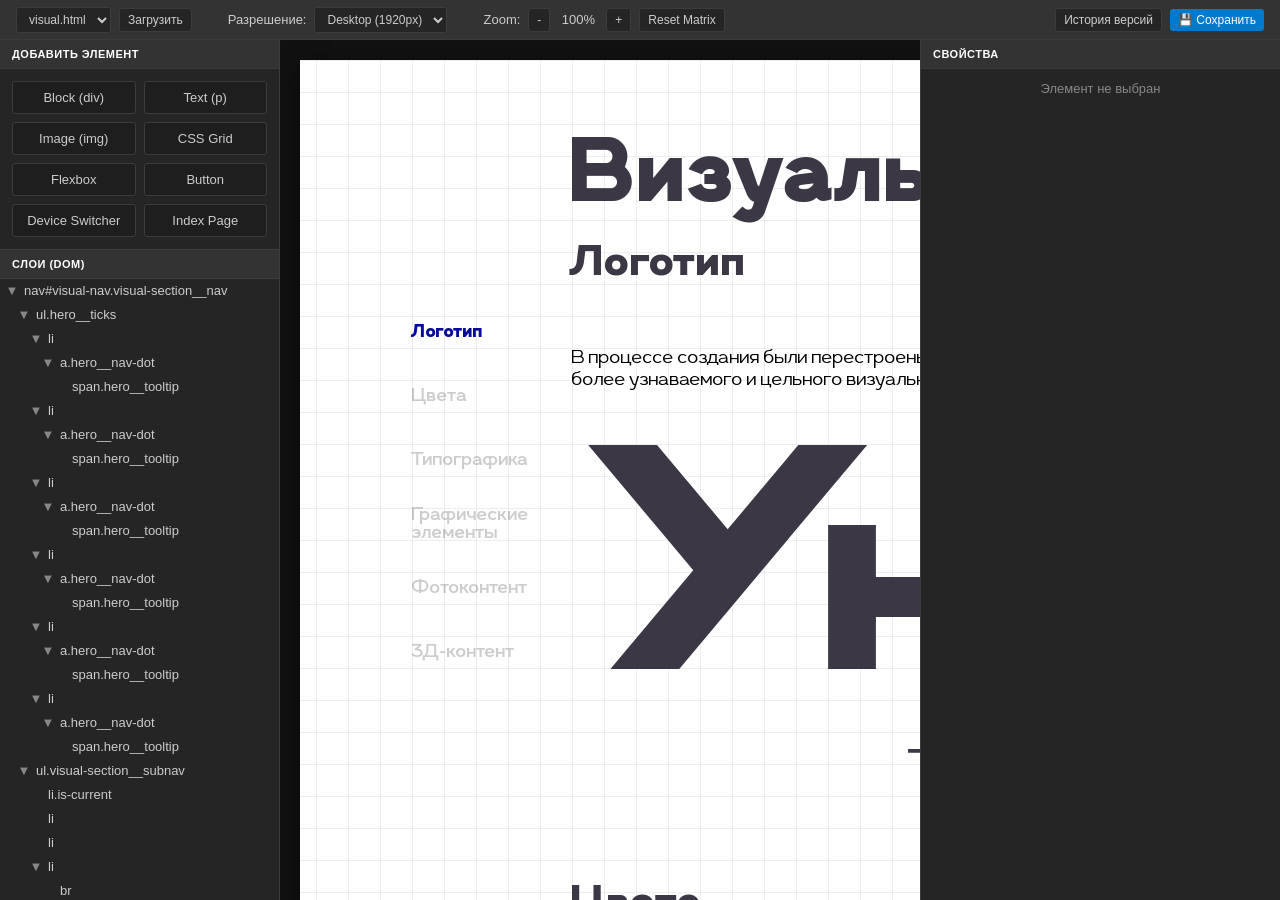
==== commit 39016c84: "Fix palette slider layout" ====
--- a/editor.html
+++ b/editor.html
@@ -663,10 +663,10 @@
   
   function getCurrentBreakpoint() {
     const bp = parseInt(bpSelect.value, 10);
-    if (bp >= 1920) return { key: 'desktop', cls: 'editor-bp-desktop', x: '--x', y: '--y', grid: 32 };
+    if (bp >= 1600) return { key: 'desktop', cls: 'editor-bp-desktop', x: '--x', y: '--y', grid: 32 };
     if (bp >= 1440) return { key: 'laptop', cls: 'editor-bp-laptop', x: '--x-laptop', y: '--y-laptop', grid: 32 };
     if (bp >= 1194) return { key: 'tablet-l', cls: 'editor-bp-tablet-l', x: '--x-tablet-l', y: '--y-tablet-l', grid: 24 };
-    if (bp >= 834) return { key: 'tablet-p', cls: 'editor-bp-tablet-p', x: '--x-tablet-p', y: '--y-tablet-p', grid: 16 };
+    if (bp >= 834) return { key: 'tablet-p', cls: 'editor-bp-tablet-p', x: '--x-tablet-p', y: '--y-tablet-p', grid: 24 };
     return { key: 'mobile', cls: 'editor-bp-mobile', x: '--x-mobile', y: '--y-mobile', grid: 16 };
   }
 
@@ -712,30 +712,39 @@
   // =============================================
 
   const BREAKPOINTS = [
-    { key: 'desktop',  minWidth: 1920, maxWidth: null, label: 'Desktop 1920px', order: 0 },
-    { key: 'laptop',   minWidth: 1440, maxWidth: 1919, label: 'Laptop 1440px',  order: 1 },
+    { key: 'desktop',  minWidth: 1600, maxWidth: null, label: 'Desktop 1600+ / preview 1920px', order: 0 },
+    { key: 'laptop',   minWidth: 1440, maxWidth: 1599, label: 'Laptop 1440px',  order: 1 },
     { key: 'tablet-l', minWidth: 1194, maxWidth: 1439, label: 'Tablet L 1194px', order: 2 },
     { key: 'tablet-p', minWidth: 834,  maxWidth: 1193, label: 'Tablet P 834px',  order: 3 },
     { key: 'mobile',   minWidth: null, maxWidth: 833,  label: 'Mobile 375px',    order: 4 },
   ];
 
   const WORK_AREA_SELECTORS = '.visual-section__work, .hero__work';
+  const EXPLICIT_SIZE_PROPS = new Set(['width', 'height', 'min-width', 'min-height', 'max-width', 'max-height']);
 
   const WORK_AREA_INDEPENDENT_PROPS = [
-    'position', 'top', 'right', 'bottom', 'left', 'transform', 'width', 'height', 'min-width', 'min-height', 'max-width', 'max-height',
+    'position', 'top', 'right', 'bottom', 'left', 'transform', 'width', 'height', 'min-width', 'min-height', 'max-width', 'max-height', 'box-sizing',
     'display', 'flex-direction', 'flex-wrap', 'justify-content', 'align-items', 'align-content', 'gap', 'row-gap', 'column-gap',
     'margin-top', 'margin-right', 'margin-bottom', 'margin-left', 'padding-top', 'padding-right', 'padding-bottom', 'padding-left'
   ];
 
   function isWorkAreaElement(el) {
     return !!(el && el.matches && el.matches(WORK_AREA_SELECTORS));
+  }
+
+  function isMobileWorkAreaSizeProp(el, cssProp, bpKey = getCurrentBreakpoint().key) {
+    return false;
+  }
+
+  function cleanupMobileWorkAreaWidthOverrides(root = iframeDoc) {
+    // Width/height editing is allowed for every object, including mobile work areas.
   }
 
   const RESPONSIVE_PROPS = new Set([
     // position
     'position', 'top', 'right', 'bottom', 'left', 'transform',
     // size
-    'width', 'height', 'min-width', 'min-height', 'max-width', 'max-height',
+    'box-sizing', 'width', 'height', 'min-width', 'min-height', 'max-width', 'max-height',
     // layout container
     'display', 'flex-direction', 'flex-wrap', 'justify-content', 'align-items',
     'align-content', 'justify-items', 'grid-template-columns', 'grid-template-rows',
@@ -775,7 +784,7 @@
     const jsProp = isCustomProp ? cssProp : cssPropToJs(cssProp);
     if (value) {
       if (isCustomProp) el.style.setProperty(cssProp, value);
-      else if (cssProp === 'transform') el.style.setProperty(cssProp, value, 'important');
+      else if (cssProp === 'transform' || EXPLICIT_SIZE_PROPS.has(cssProp)) el.style.setProperty(cssProp, value, 'important');
       else el.style[jsProp] = value;
     } else {
       if (isCustomProp) el.style.removeProperty(cssProp);
@@ -944,6 +953,12 @@
   function getResponsivePropValue(el, cssProp, targetBpKey = null) {
     const bpKey = targetBpKey || getCurrentBreakpoint().key;
     const varName = getResponsiveVarName(cssProp, bpKey);
+
+    if (isMobileWorkAreaSizeProp(el, cssProp, bpKey)) {
+      const cleanValue = (snapshotWorkAreaBreakpointProps(el, bpKey).get(cssProp) || '').trim();
+      return { value: cleanValue, inherited: false, source: 'computed' };
+    }
+
     const exactVal = el.style.getPropertyValue(varName).trim();
     if (exactVal === '__empty__') return { value: '', inherited: false, source: bpKey };
     if (exactVal) return { value: exactVal, inherited: false, source: bpKey };
@@ -1024,6 +1039,11 @@
       const cleanSnapshot = snapshotWorkAreaBreakpointProps(el, currentBpKey);
 
       WORK_AREA_INDEPENDENT_PROPS.forEach(cssProp => {
+        if (isMobileWorkAreaSizeProp(el, cssProp, currentBpKey)) {
+          el.style.removeProperty(cssProp);
+          return;
+        }
+
         const exactVal = el.style.getPropertyValue(getResponsiveVarName(cssProp, currentBpKey)).trim();
         const value = exactVal
           ? (exactVal === '__empty__' ? '' : exactVal)
@@ -1068,12 +1088,16 @@
    * Generate the <style data-editor-responsive> block with real @media queries.
    * Called before save to produce runtime CSS.
    */
-  function generateResponsiveStyleBlock() {
-    if (!iframeDoc) return '';
+  function isMatrixTransformValue(value) {
+    return /^matrix\(/i.test(String(value || '').trim());
+  }
+
+  function generateResponsiveStyleBlock(root = iframeDoc) {
+    if (!root) return '';
 
     const bpData = new Map(); // Map<editorId, Map<bpKey, Map<cssProp, value>>>
 
-    iframeDoc.querySelectorAll('[style]').forEach(el => {
+    root.querySelectorAll('[style]').forEach(el => {
       const style = el.getAttribute('style') || '';
       if (!style.includes('--editor-')) return;
 
@@ -1087,8 +1111,10 @@
       BREAKPOINTS.forEach(bp => {
         const bpProps = new Map();
         RESPONSIVE_PROPS.forEach(cssProp => {
+          if (isMobileWorkAreaSizeProp(el, cssProp, bp.key)) return;
           const varName = getResponsiveVarName(cssProp, bp.key);
           const val = el.style.getPropertyValue(varName).trim();
+          if (cssProp === 'transform' && isMatrixTransformValue(val)) return;
           if (val && val !== '__empty__') bpProps.set(cssProp, val);
         });
         if (bpProps.size > 0) propMap.set(bp.key, bpProps);
@@ -1101,6 +1127,50 @@
 
     // Build CSS string
     let css = '\n/* Editor Responsive Styles — Auto-generated */\n';
+    css += `@media (max-width: 833px) {
+.visual-section {
+  overflow: visible !important;
+  max-width: 100vw !important;
+}
+.visual-section__work {
+  display: flex !important;
+  flex-direction: column !important;
+  gap: 16px !important;
+  padding-top: calc(var(--site-grid-size) * 3) !important;
+  overflow: visible !important;
+  width: 100% !important;
+  max-width: 100% !important;
+  height: auto !important;
+}
+.visual-section__work .snap:not(.mobile-free-placement) {
+  position: static !important;
+  left: auto !important;
+  top: auto !important;
+  right: auto !important;
+  transform: none !important;
+  translate: none !important;
+  order: var(--y, 0);
+}
+.visual-section__work .snap.mobile-free-placement {
+  position: relative !important;
+  left: var(--mobile-free-left, 0px) !important;
+  top: var(--mobile-free-top, 0px) !important;
+  right: auto !important;
+  transform: none !important;
+  translate: none !important;
+  order: var(--mobile-flow-order, var(--y, 0));
+}
+.visual-section__work .visual-section__search.snap {
+  position: fixed !important;
+  top: 0 !important;
+  left: 0 !important;
+  right: 0 !important;
+  width: 100% !important;
+  z-index: 90 !important;
+  order: 0;
+}
+}
+`;
 
     // For each breakpoint, emit only exact values for that breakpoint.
     // This prevents a Desktop edit from changing Tablet/Mobile and vice versa.
@@ -1126,6 +1196,132 @@
     });
 
     return css;
+  }
+
+  function cleanStyleAttribute(el) {
+    if (!el || !el.style) return;
+    if (el.style.length === 0) el.removeAttribute('style');
+  }
+
+  function cleanupRuntimeGeneratedDom(root) {
+    if (!root) return;
+
+    root.querySelectorAll('#grid-32-underlay, .swatch__copy-hint, .sticker-ghost, .slider-shell__dots, .editor-frame-shield, [data-editor-style="true"]').forEach(el => el.remove());
+
+    root.querySelectorAll('[data-slider-init]').forEach(el => el.removeAttribute('data-slider-init'));
+    root.querySelectorAll('.slider-shell, .slider-shell--tabs').forEach(el => {
+      el.classList.remove('slider-shell', 'slider-shell--tabs');
+    });
+
+    root.querySelectorAll('.font-block').forEach(block => {
+      const slides = Array.from(block.querySelectorAll(':scope > .slider-shell__viewport > .font-block__slide, :scope > .font-block__slide'));
+      if (!slides.length) return;
+
+      const copy = root.createElement ? root.createElement('div') : block.ownerDocument.createElement('div');
+      copy.className = 'font-block__copy';
+      const seenCredits = new Set();
+
+      slides.forEach(slide => {
+        const slideCopy = slide.querySelector('.font-block__copy');
+        if (!slideCopy) return;
+        slideCopy.querySelectorAll('p').forEach(p => {
+          if (p.classList.contains('font-block__credit')) return;
+          copy.appendChild(p.cloneNode(true));
+        });
+        slideCopy.querySelectorAll('.font-block__credit').forEach(credit => {
+          const key = credit.textContent.trim();
+          if (seenCredits.has(key)) return;
+          seenCredits.add(key);
+          copy.appendChild(credit.cloneNode(true));
+        });
+      });
+
+      const samples = [];
+      slides.forEach(slide => slide.querySelectorAll('.font-sample').forEach(sample => samples.push(sample.cloneNode(true))));
+      if (!copy.children.length || !samples.length) return;
+
+      block.innerHTML = '';
+      block.appendChild(copy);
+      samples.forEach(sample => block.appendChild(sample));
+    });
+
+    root.querySelectorAll('.weights-block').forEach(block => {
+      const samples = Array.from(block.querySelectorAll('.weight-sample')).map(sample => sample.cloneNode(true));
+      if (!samples.length) return;
+      block.innerHTML = '';
+      samples.forEach(sample => block.appendChild(sample));
+    });
+
+    root.querySelectorAll('.slider-shell__viewport').forEach(viewport => {
+      const parent = viewport.parentElement;
+      if (!parent) return;
+      while (viewport.firstChild) parent.insertBefore(viewport.firstChild, viewport);
+      viewport.remove();
+    });
+
+    root.querySelectorAll('[data-copy-bound]').forEach(el => el.removeAttribute('data-copy-bound'));
+
+    root.querySelectorAll('[data-smart-collision-managed]').forEach(el => {
+      el.removeAttribute('data-smart-collision-managed');
+      el.style.removeProperty('--smart-collision-y');
+      el.style.removeProperty('translate');
+      cleanStyleAttribute(el);
+    });
+
+    root.querySelectorAll('[style]').forEach(el => {
+      el.style.removeProperty('translate');
+      ['desktop', 'laptop', 'tablet-l', 'tablet-p', 'mobile'].forEach(bpKey => {
+        const varName = getResponsiveVarName('transform', bpKey);
+        if (isMatrixTransformValue(el.style.getPropertyValue(varName))) el.style.removeProperty(varName);
+      });
+      if (isMatrixTransformValue(el.style.getPropertyValue(getResponsiveBaseVarName('transform')))) {
+        el.style.removeProperty(getResponsiveBaseVarName('transform'));
+      }
+      el.style.removeProperty('--smart-collision-y');
+      el.style.removeProperty('--editor-drag-left');
+      el.style.removeProperty('--editor-drag-top');
+      el.style.removeProperty('--editor-drag-width');
+      el.style.removeProperty('--editor-drag-order');
+      if (isIdentityMatrixTransform(el.style.transform)) el.style.removeProperty('transform');
+      else if (isMatrixTransformValue(el.style.transform)) el.style.removeProperty('transform');
+      cleanStyleAttribute(el);
+    });
+
+    root.querySelectorAll('.is-dragging, .is-copied, .is-entering, .is-leaving, .editor-selected, .editor-hover, .editor-drag-floating, .editor-bp-placed, .editor-bp-has-placed').forEach(el => {
+      el.classList.remove('is-dragging', 'is-copied', 'is-entering', 'is-leaving', 'editor-selected', 'editor-hover', 'editor-drag-floating', 'editor-bp-placed', 'editor-bp-has-placed');
+    });
+  }
+
+  function buildSerializableDocumentHtml() {
+    const docClone = iframeDoc.documentElement.cloneNode(true);
+    const head = docClone.querySelector('head');
+    const body = docClone.querySelector('body');
+
+    docClone.classList.remove('smart-collisions-ready', 'smart-collisions-pending');
+    docClone.removeAttribute('data-smart-collision-mode');
+    docClone.setAttribute('data-smart-collisions-enabled', 'true');
+    if (body) {
+      body.classList.remove('editor-editing', 'editor-bp-desktop', 'editor-bp-laptop', 'editor-bp-tablet-l', 'editor-bp-tablet-p', 'editor-bp-mobile');
+      body.removeAttribute('data-smart-collision-mode');
+      body.setAttribute('data-smart-collisions-enabled', 'true');
+    }
+
+    cleanupWorkAreaPreviewInlineStyles(docClone);
+    cleanupRuntimeGeneratedDom(docClone);
+
+    const responsiveCss = generateResponsiveStyleBlock(docClone);
+
+    docClone.querySelectorAll('[data-editor-responsive="true"]').forEach(style => style.remove());
+    if (head && responsiveCss) {
+      const styleEl = iframeDoc.createElement('style');
+      styleEl.setAttribute('data-editor-responsive', 'true');
+      styleEl.textContent = responsiveCss;
+      head.appendChild(styleEl);
+    }
+
+    docClone.querySelectorAll('[data-editor-layout-original-style]').forEach(el => el.removeAttribute('data-editor-layout-original-style'));
+
+    return '<!DOCTYPE html>\n' + docClone.outerHTML;
   }
 
   /**
@@ -1228,6 +1424,55 @@
         animation: none !important;
         will-change: auto !important;
       }
+      body.editor-editing.editor-bp-mobile .visual-section {
+        overflow: visible !important;
+        max-width: 100vw !important;
+      }
+      body.editor-editing.editor-bp-mobile .visual-section__work {
+        display: flex !important;
+        flex-direction: column !important;
+        gap: 16px !important;
+        padding-top: calc(var(--site-grid-size) * 3) !important;
+        overflow: visible !important;
+      }
+      body.editor-editing.editor-bp-mobile .visual-section__work .snap:not(.mobile-free-placement) {
+        position: static !important;
+        left: auto !important;
+        top: auto !important;
+        right: auto !important;
+        transform: none !important;
+        translate: none !important;
+        order: var(--y, 0) !important;
+      }
+      body.editor-editing.editor-bp-mobile .visual-section__work .snap.mobile-free-placement {
+        position: relative !important;
+        left: var(--mobile-free-left, 0px) !important;
+        top: var(--mobile-free-top, 0px) !important;
+        right: auto !important;
+        transform: none !important;
+        translate: none !important;
+        order: var(--mobile-flow-order, var(--y, 0)) !important;
+      }
+      body.editor-editing.editor-bp-mobile .visual-section__work .snap.editor-drag-floating {
+        position: relative !important;
+        left: var(--editor-drag-left, 0px) !important;
+        top: var(--editor-drag-top, 0px) !important;
+        right: auto !important;
+        width: var(--editor-drag-width, auto) !important;
+        max-width: none !important;
+        z-index: 2147482000 !important;
+        pointer-events: none !important;
+        order: var(--editor-drag-order, var(--y, 0)) !important;
+      }
+      body.editor-editing.editor-bp-mobile .visual-section__work .visual-section__search.snap {
+        position: fixed !important;
+        top: 0 !important;
+        left: 0 !important;
+        right: 0 !important;
+        width: 100% !important;
+        z-index: 90 !important;
+        order: 0 !important;
+      }
       body.editor-editing .reveal {
         opacity: 1 !important;
         visibility: visible !important;
@@ -1241,6 +1486,15 @@
       .editor-hover { outline: 1px dashed rgba(0, 122, 204, 0.5) !important; outline-offset: -1px; }
       .editor-hidden { opacity: 0.2 !important; outline: 1px solid red !important; }
       .editor-selected { outline: 2px solid #0098ff !important; outline-offset: -2px; }
+      .editor-frame-shield {
+        position: absolute !important;
+        z-index: 2147483000 !important;
+        background: rgba(0, 152, 255, 0.001) !important;
+        border: 1px dashed rgba(0, 152, 255, 0.35) !important;
+        box-sizing: border-box !important;
+        cursor: pointer !important;
+        pointer-events: auto !important;
+      }
     `;
     iframeDoc.head.appendChild(style);
   }
@@ -1249,6 +1503,38 @@
     const docSel = document.getSelection && document.getSelection();
     if (docSel) docSel.removeAllRanges();
     if (iframeWin && iframeWin.getSelection) iframeWin.getSelection().removeAllRanges();
+  }
+
+  function syncEditorFrameShields() {
+    if (!iframeDoc || !iframeWin) return;
+    iframeDoc.querySelectorAll('.editor-frame-shield').forEach(shield => shield.remove());
+
+    iframeDoc.querySelectorAll('iframe.snap').forEach(frame => {
+      if (!frame.isConnected || frame.classList.contains('editor-locked')) return;
+      if (!frame.getAttribute('data-editor-id')) frame.setAttribute('data-editor-id', generateEditorId());
+      const rect = frame.getBoundingClientRect();
+      if (rect.width <= 0 || rect.height <= 0) return;
+
+      const shield = iframeDoc.createElement('div');
+      shield.className = 'editor-frame-shield';
+      shield.setAttribute('data-editor-frame-target', frame.getAttribute('data-editor-id'));
+      shield.style.left = (rect.left + iframeWin.scrollX) + 'px';
+      shield.style.top = (rect.top + iframeWin.scrollY) + 'px';
+      shield.style.width = rect.width + 'px';
+      shield.style.height = rect.height + 'px';
+      iframeDoc.body.appendChild(shield);
+    });
+  }
+
+  function getFrameShieldTarget(target) {
+    if (!target || !target.classList || !target.classList.contains('editor-frame-shield')) return null;
+    const id = target.getAttribute('data-editor-frame-target');
+    if (!id) return null;
+    try {
+      return iframeDoc.querySelector(`[data-editor-id="${CSS.escape(id)}"]`);
+    } catch (_) {
+      return iframeDoc.querySelector('[data-editor-id="' + id.replace(/"/g, '\\"') + '"]');
+    }
   }
 
   function getIframeDocCoords(e) {
@@ -1329,30 +1615,39 @@
           }
        });
     });
+    cleanupMobileWorkAreaWidthOverrides(iframeDoc);
 
     // Inject editor styles into iframe to allow highlighting and grid editing without breaking saved layout
     applyEditorBreakpointMode();
     injectEditorStyles();
     forceEditorRevealVisible();
     syncEditorPlacedElements();
+    setDragCollisionMode(dragCollisionMode);
+    syncEditorFrameShields();
 
     iframeDoc.body.addEventListener('click', onIframeClick, true);
     iframeDoc.body.addEventListener('dblclick', onIframeDblClick, true);
     iframeDoc.body.addEventListener('mousemove', onIframeHover, true);
     iframeDoc.body.addEventListener('mouseout', onIframeHoverOut, true);
     iframeDoc.body.addEventListener('mousedown', onIframeMouseDown, true);
+    iframeDoc.body.addEventListener('contextmenu', onIframeContextMenu, true);
     iframeDoc.body.addEventListener('dragstart', e => e.preventDefault(), true);
     iframeDoc.body.addEventListener('selectstart', e => e.preventDefault(), true);
     iframeDoc.addEventListener('mousemove', handleEditorMouseMove, true);
     iframeDoc.addEventListener('mouseup', handleEditorMouseUp, true);
-    
-    // Disable links
+    iframeDoc.addEventListener('touchmove', handleEditorMouseMove, { capture: true, passive: false });
+    iframeDoc.addEventListener('touchend', handleEditorMouseUp, true);
+    iframeDoc.addEventListener('touchcancel', handleEditorMouseUp, true);
+    
+    // Disable real link navigation while still allowing editor pass-through
+    // synthetic clicks (ПКМ) to activate interactive controls inside iframe.
     iframeDoc.body.addEventListener('click', e => {
-      if(e.target.closest('a')) e.preventDefault();
+      if (!isEditorPassthroughAction && e.target.closest('a')) e.preventDefault();
     });
 
     iframeWin.addEventListener('scroll', () => {
       updateOverlay();
+      syncEditorFrameShields();
       saveEditorWorkspaceState();
     });
     
@@ -1367,12 +1662,14 @@
     const resizeObs = new ResizeObserver(() => {
       canvasWrapper.style.height = iframeDoc.documentElement.scrollHeight + 'px';
       updateScalerDimensions();
+      syncEditorFrameShields();
     });
     resizeObs.observe(iframeDoc.body);
     
     buildLayers();
     restoreEditorWorkspaceState();
     applyResponsivePreview();
+    syncEditorFrameShields();
     setTimeout(saveHistoryState, 100); // Initial state
   };
 
@@ -1491,6 +1788,7 @@
   let hoveredEl = null;
   let isMarqueeSelecting = false;
   let ignoreNextIframeClick = false;
+  let isEditorPassthroughAction = false;
   let marqueeStartX = 0;
   let marqueeStartY = 0;
   const marqueeSelect = document.getElementById('marqueeSelect');
@@ -1515,6 +1813,8 @@
 
   function getSelectableClickTarget(target) {
     if (!target || target === iframeDoc.body || target === iframeDoc.documentElement) return null;
+    const frameTarget = getFrameShieldTarget(target);
+    if (frameTarget) return frameTarget;
     if (target.closest && target.closest('input, textarea, select, button, a')) return null;
 
     let t = target;
@@ -1526,13 +1826,16 @@
     const snap = t.classList && t.classList.contains('snap') ? t : (t.closest ? t.closest('.snap') : null);
     if (snap && !snap.classList.contains('editor-locked')) return snap;
 
-    const emptySelectors = '.site-page, main, section, .visual-section, .hero';
+    if (t.matches && t.matches(WORK_AREA_SELECTORS) && !t.classList.contains('editor-locked')) return t;
+
+    const emptySelectors = '.site-page, main, section:not(.visual-section__work):not(.hero__work), .visual-section, .hero';
     if (t.matches && t.matches(emptySelectors)) return null;
 
     return t;
   }
 
   function onIframeClick(e) {
+    if (isEditorPassthroughAction) return;
     e.preventDefault();
     e.stopPropagation();
     clearNativeSelection();
@@ -1566,6 +1869,11 @@
 
   function onIframeHover(e) {
     if(isDragging) return;
+    const frameTarget = getFrameShieldTarget(e.target);
+    if (frameTarget) {
+      updateHoverOverlay(frameTarget);
+      return;
+    }
     let t = e.target;
     
     while (t && t !== iframeDoc.body && t.classList.contains('editor-locked')) {
@@ -1591,12 +1899,75 @@
     hoverOverlay.style.display = 'none';
   }
 
+  function getEditorPassthroughTarget(target) {
+    if (!target || !target.closest) return null;
+    return target.closest('button, [role="button"], a[href], input, select, textarea, label, summary, [data-palette-target], [data-target], [data-action]');
+  }
+
+  function runEditorPassthroughAction(target, sourceEvent) {
+    if (!target || !iframeWin) return;
+    isEditorPassthroughAction = true;
+    try {
+      const eventInit = {
+        bubbles: true,
+        cancelable: true,
+        view: iframeWin,
+        button: 0,
+        buttons: 1,
+        clientX: sourceEvent.clientX,
+        clientY: sourceEvent.clientY,
+        screenX: sourceEvent.screenX,
+        screenY: sourceEvent.screenY,
+        ctrlKey: sourceEvent.ctrlKey,
+        shiftKey: sourceEvent.shiftKey,
+        altKey: sourceEvent.altKey,
+        metaKey: sourceEvent.metaKey
+      };
+      target.dispatchEvent(new iframeWin.MouseEvent('mousedown', eventInit));
+      target.dispatchEvent(new iframeWin.MouseEvent('mouseup', Object.assign({}, eventInit, { buttons: 0 })));
+      target.dispatchEvent(new iframeWin.MouseEvent('click', Object.assign({}, eventInit, { buttons: 0 })));
+    } finally {
+      isEditorPassthroughAction = false;
+    }
+    setTimeout(() => {
+      forceEditorRevealVisible();
+      updateOverlay();
+      syncEditorFrameShields();
+      if (hoveredEl && hoveredEl.isConnected) updateHoverOverlay(hoveredEl);
+    }, 0);
+  }
+
+  function onIframeContextMenu(e) {
+    if (placementMode) return;
+    const actionTarget = getEditorPassthroughTarget(e.target);
+    if (!actionTarget) return;
+    e.preventDefault();
+    e.stopPropagation();
+    ignoreNextIframeClick = true;
+    clearNativeSelection();
+    runEditorPassthroughAction(actionTarget, e);
+  }
+
   function onIframeMouseDown(e) {
+    if (isEditorPassthroughAction) return;
     if (placementMode || e.button !== 0) return;
     const target = e.target;
+    const frameTarget = getFrameShieldTarget(target);
+    if (frameTarget) {
+      e.preventDefault();
+      e.stopPropagation();
+      clearNativeSelection();
+      selectElement(frameTarget, e.shiftKey || e.ctrlKey || e.metaKey);
+      return;
+    }
     if (target.closest && target.closest('input, textarea, select, button, a')) return;
     const clickedSnap = target.classList && target.classList.contains('snap') ? target : target.closest('.snap');
     if (clickedSnap && !e.altKey) return;
+    const clickedWorkArea = target.matches && target.matches(WORK_AREA_SELECTORS) ? target : null;
+    if (clickedWorkArea && !e.altKey) {
+      if (selectedEls.includes(clickedWorkArea) || selectedEl === clickedWorkArea) beginDrag(e);
+      return;
+    }
 
     e.preventDefault();
     e.stopPropagation();
@@ -2040,12 +2411,25 @@
   bindProp('propScale', () => { setTransformStyle(selectedEl, composeTransformFromParts()); document.getElementById('propTransform').value = getTransformForUi(selectedEl); });
   bindProp('propRotate', () => { setTransformStyle(selectedEl, composeTransformFromParts()); document.getElementById('propTransform').value = getTransformForUi(selectedEl); });
   
-  bindProp('propWidth', v => setResponsivePropValue(selectedEl, 'width', v));
-  bindProp('propHeight', v => setResponsivePropValue(selectedEl, 'height', v));
-  bindProp('propMinWidth', v => setResponsivePropValue(selectedEl, 'min-width', v));
-  bindProp('propMinHeight', v => setResponsivePropValue(selectedEl, 'min-height', v));
-  bindProp('propMaxWidth', v => setResponsivePropValue(selectedEl, 'max-width', v));
-  bindProp('propMaxHeight', v => setResponsivePropValue(selectedEl, 'max-height', v));
+  function ensureExplicitSizeApplies(el) {
+    if (!el || !iframeWin) return;
+    const cs = iframeWin.getComputedStyle(el);
+    const display = (cs.display || '').trim();
+    if (display === 'inline') setResponsivePropValue(el, 'display', 'inline-block');
+    if (!getInlineStyleValue(el, 'box-sizing')) setResponsivePropValue(el, 'box-sizing', 'border-box');
+  }
+
+  function setExplicitSizeProp(el, cssProp, value) {
+    ensureExplicitSizeApplies(el);
+    setResponsivePropValue(el, cssProp, value);
+  }
+  
+  bindProp('propWidth', (v, _id, el) => setExplicitSizeProp(el, 'width', v));
+  bindProp('propHeight', (v, _id, el) => setExplicitSizeProp(el, 'height', v));
+  bindProp('propMinWidth', (v, _id, el) => setExplicitSizeProp(el, 'min-width', v));
+  bindProp('propMinHeight', (v, _id, el) => setExplicitSizeProp(el, 'min-height', v));
+  bindProp('propMaxWidth', (v, _id, el) => setExplicitSizeProp(el, 'max-width', v));
+  bindProp('propMaxHeight', (v, _id, el) => setExplicitSizeProp(el, 'max-height', v));
 
   const layoutDisplays = new Set(['flex', 'inline-flex', 'grid', 'inline-grid']);
   const flexLayoutDisplays = new Set(['flex', 'inline-flex']);
@@ -2243,6 +2627,7 @@
   // Drag & Drop for positioning
   let isDragging = false;
   let isResizing = false;
+  let dragCollisionMode = 'free';
   let resizeDir = '';
   let dragStartX = 0, dragStartY = 0;
   let dragPointerOffsetX = 0, dragPointerOffsetY = 0;
@@ -2250,6 +2635,8 @@
   
   let dragStartStates = new Map();
   let resizeStartStates = new Map();
+  let dragAffectedEls = new Set();
+  let dragFloatingStates = new Map();
   
   const dragShield = document.createElement('div');
   dragShield.style.position = 'fixed';
@@ -2257,14 +2644,280 @@
   dragShield.style.zIndex = '99999';
   dragShield.style.cursor = 'move';
   dragShield.style.display = 'none';
+  dragShield.style.touchAction = 'none';
+  dragShield.style.userSelect = 'none';
   document.body.appendChild(dragShield);
   
+  function getEventClientPoint(e) {
+     const source = (e.touches && e.touches[0]) || (e.changedTouches && e.changedTouches[0]) || e;
+     return {
+        x: typeof source.clientX === 'number' ? source.clientX : 0,
+        y: typeof source.clientY === 'number' ? source.clientY : 0
+     };
+  }
+
   function getCanvasCoords(e) {
-     const rect = canvasWrapper.getBoundingClientRect();
+     const point = getEventClientPoint(e);
+     const sourceDoc = e.view && e.view.document;
+
+     if (sourceDoc === iframeDoc) {
+       return {
+          x: point.x + iframeWin.scrollX,
+          y: point.y + iframeWin.scrollY
+       };
+     }
+
+     const iframeRect = iframe.getBoundingClientRect();
      return {
-        x: (e.clientX - rect.left) / zoom,
-        y: (e.clientY - rect.top) / zoom
+        x: ((point.x - iframeRect.left) / zoom) + iframeWin.scrollX,
+        y: ((point.y - iframeRect.top) / zoom) + iframeWin.scrollY
      };
+  }
+
+  function isUsableDragCoord(coords) {
+     return coords && Number.isFinite(coords.x) && Number.isFinite(coords.y);
+  }
+
+  function syncParentGestureFlags() {
+     window.isDragging = isDragging;
+     window.isResizing = isResizing;
+     if (iframeWin) {
+       try {
+         iframeWin.parent.isDragging = isDragging;
+         iframeWin.parent.isResizing = isResizing;
+       } catch (_) {}
+     }
+  }
+
+  function setDragCollisionMode(mode) {
+     dragCollisionMode = mode === 'push' || mode === 'jump' ? mode : 'free';
+     const handle = document.getElementById('dragHandle');
+     if (handle) {
+       const label = dragCollisionMode === 'push' ? 'Push' : (dragCollisionMode === 'jump' ? 'Jump' : 'Free');
+       handle.textContent = label;
+       handle.title = '1 Push, 2 Jump, 3 Free';
+     }
+     if (iframeDoc && iframeDoc.documentElement) {
+       iframeDoc.documentElement.setAttribute('data-smart-collision-mode', 'free');
+     }
+  }
+
+  function getSnapRectFromState(el, state, xVar, yVar, opts = {}) {
+     const gridSize = getGridSize();
+     const width = state.width || 0;
+     const height = state.height || 0;
+     const forceFullWidth = !!opts.forceFullWidth;
+     const rectWidth = forceFullWidth ? Math.max(width, state.parentWidth || 0) : width;
+     const left = forceFullWidth ? 0 : xVar * gridSize;
+     const top = yVar * gridSize;
+     return {
+       left,
+       top,
+       right: left + rectWidth,
+       bottom: top + height,
+       width: rectWidth,
+       height
+     };
+   }
+
+  function rectsOverlapX(a, b) {
+     return a.left < b.right - 0.5 && a.right > b.left + 0.5;
+  }
+
+  function rectsOverlapY(a, b, gap = 0) {
+     return a.top < b.bottom + gap - 0.5 && a.bottom + gap > b.top + 0.5;
+  }
+
+  function applySnapY(el, yVar) {
+     if (!Number.isFinite(yVar)) return;
+     setSnapCoord(el, 'y', yVar);
+     if (el === selectedEl) document.getElementById('propGridY').value = yVar;
+  }
+
+  function applySnapX(el, xVar) {
+     if (!Number.isFinite(xVar)) return;
+     setSnapCoord(el, 'x', xVar);
+     if (el === selectedEl) document.getElementById('propGridX').value = xVar;
+  }
+
+  function isMobileFlowSnap(el) {
+     return !!(
+       el &&
+       iframeWin &&
+       getCurrentBreakpoint().key === 'mobile' &&
+       el.classList.contains('snap') &&
+       el.closest('.visual-section__work') &&
+       (el.classList.contains('mobile-free-placement') || iframeWin.getComputedStyle(el).position === 'static')
+     );
+  }
+
+  function beginFloatingDrag(el) {
+     if (!isMobileFlowSnap(el)) return;
+     const rect = el.getBoundingClientRect();
+     const left = parseFloat(el.style.getPropertyValue('--mobile-free-left')) || 0;
+     const top = parseFloat(el.style.getPropertyValue('--mobile-free-top')) || 0;
+     const flowOrder = el.style.getPropertyValue('--mobile-flow-order').trim() || String(getSnapCoord(el, 'y'));
+     dragFloatingStates.set(el, { left, top, flowOrder });
+     el.classList.add('editor-drag-floating');
+     el.style.setProperty('--editor-drag-left', left + 'px');
+     el.style.setProperty('--editor-drag-top', top + 'px');
+     el.style.setProperty('--editor-drag-width', rect.width + 'px');
+     el.style.setProperty('--editor-drag-order', flowOrder);
+  }
+
+  function updateFloatingDrag(el, dGridX, dGridY, gridSize) {
+     const state = dragFloatingStates.get(el);
+     if (!state) return;
+     el.style.setProperty('--editor-drag-left', (state.left + dGridX * gridSize) + 'px');
+     el.style.setProperty('--editor-drag-top', (state.top + dGridY * gridSize) + 'px');
+  }
+
+  function cleanupFloatingDrag() {
+     dragFloatingStates.forEach((_, el) => {
+       if (!el || !el.isConnected) return;
+       el.classList.remove('editor-drag-floating');
+       el.style.removeProperty('--editor-drag-left');
+       el.style.removeProperty('--editor-drag-top');
+       el.style.removeProperty('--editor-drag-width');
+       el.style.removeProperty('--editor-drag-order');
+     });
+     dragFloatingStates.clear();
+  }
+
+  function commitMobileFreeDrag() {
+     dragFloatingStates.forEach((state, el) => {
+       if (!el || !el.isConnected) return;
+       const left = el.style.getPropertyValue('--editor-drag-left').trim() || (state.left + 'px');
+       const top = el.style.getPropertyValue('--editor-drag-top').trim() || (state.top + 'px');
+       el.classList.add('mobile-free-placement');
+       el.style.setProperty('--mobile-free-left', left);
+       el.style.setProperty('--mobile-free-top', top);
+       el.style.setProperty('--mobile-flow-order', state.flowOrder);
+     });
+  }
+
+  function clearMobileFreeDrag() {
+     dragFloatingStates.forEach((_, el) => {
+       if (!el || !el.isConnected) return;
+       el.classList.remove('mobile-free-placement');
+       el.style.removeProperty('--mobile-free-left');
+       el.style.removeProperty('--mobile-free-top');
+       el.style.removeProperty('--mobile-flow-order');
+     });
+  }
+
+  function pushMobileFlowSiblings(el, dGridY, draggedEls) {
+     if (!dGridY || !el || !el.parentElement) return;
+     const state = dragStartStates.get(el);
+     if (!state) return;
+     const draggedSet = new Set(draggedEls);
+     const startY = state.yVar;
+     const endY = startY + dGridY;
+     el.parentElement.querySelectorAll(':scope > .snap').forEach(sibling => {
+       if (draggedSet.has(sibling) || sibling.classList.contains('editor-locked')) return;
+       const siblingState = dragStartStates.get(sibling);
+       if (!siblingState) return;
+       const siblingY = siblingState.yVar;
+       const shouldPush = dGridY > 0
+         ? siblingY > startY && siblingY <= endY
+         : siblingY < startY && siblingY >= endY;
+       if (!shouldPush) return;
+       applySnapY(sibling, Math.max(0, siblingY + dGridY));
+       dragAffectedEls.add(sibling);
+     });
+  }
+
+  function getPushCandidates(draggedEls) {
+     const draggedSet = new Set(draggedEls);
+     const parents = new Set(draggedEls.map(el => el.parentElement).filter(Boolean));
+     const candidates = [];
+     parents.forEach(parent => {
+       parent.querySelectorAll(':scope > .snap').forEach(el => {
+         if (draggedSet.has(el) || el.classList.contains('editor-locked')) return;
+         const state = dragStartStates.get(el);
+         if (!state) return;
+         candidates.push(el);
+       });
+     });
+     return candidates;
+  }
+
+  function resetPushCandidateYs(draggedEls) {
+     getPushCandidates(draggedEls).forEach(candidate => {
+       const state = dragStartStates.get(candidate);
+       if (!state) return;
+       if (getSnapCoord(candidate, 'y') !== state.yVar) {
+         applySnapY(candidate, state.yVar);
+         dragAffectedEls.add(candidate);
+       }
+     });
+   }
+
+  function pushChainForDraggedSnap(el, proposedX, proposedY, direction, draggedEls, movedEls) {
+     const state = dragStartStates.get(el);
+     if (!state) return;
+
+     const shiftY = proposedY - state.yVar;
+     if (!shiftY || direction === 0) return;
+
+     const parent = el.parentElement;
+     if (!parent) return;
+
+     const flowPush = isMobileFlowSnap(el);
+     const rectOptions = { forceFullWidth: flowPush };
+     const startRect = getSnapRectFromState(el, state, state.xVar, state.yVar, rectOptions);
+     const startCenterY = startRect.top + startRect.height / 2;
+     const draggedSet = new Set(draggedEls);
+
+     getPushCandidates(draggedEls)
+       .filter(candidate => candidate.parentElement === parent)
+       .map(candidate => {
+         const candidateState = dragStartStates.get(candidate);
+         const rect = getSnapRectFromState(candidate, candidateState, candidateState.xVar, candidateState.yVar, rectOptions);
+         return { el: candidate, state: candidateState, rect, centerY: rect.top + rect.height / 2 };
+       })
+       .filter(item => item.state && !draggedSet.has(item.el))
+       .forEach(item => {
+         const shouldShift = direction > 0
+           ? item.centerY > startCenterY + 0.5
+           : item.centerY < startCenterY - 0.5;
+         if (!shouldShift) return;
+
+         const nextY = item.state.yVar + shiftY;
+         if (!Number.isFinite(nextY)) return;
+         applySnapY(item.el, nextY);
+         movedEls.add(item.el);
+         dragAffectedEls.add(item.el);
+       });
+   }
+
+  function jumpSnapPastCollisions(el, proposedX, proposedY, direction, draggedEls) {
+     if (direction === 0) return proposedY;
+     const state = dragStartStates.get(el);
+     if (!state) return proposedY;
+     const candidates = getPushCandidates(draggedEls);
+     let nextY = proposedY;
+     let changed = true;
+     let guard = 0;
+
+     while (changed && guard++ < 24) {
+       changed = false;
+       const draggedRect = getSnapRectFromState(el, state, proposedX, nextY);
+       for (const candidate of candidates) {
+         if (candidate.parentElement !== el.parentElement) continue;
+         const candidateState = dragStartStates.get(candidate);
+         const candidateRect = getSnapRectFromState(candidate, candidateState, candidateState.xVar, candidateState.yVar);
+         if (!rectsOverlapX(draggedRect, candidateRect) || !rectsOverlapY(draggedRect, candidateRect, 0)) continue;
+         const draggedHeightCells = Math.max(1, Math.ceil(draggedRect.height / getGridSize()));
+         const nextYRaw = direction > 0
+           ? Math.ceil(candidateRect.bottom / getGridSize()) + 1
+           : Math.floor(candidateRect.top / getGridSize()) - draggedHeightCells - 1;
+         nextY = Math.max(0, nextYRaw);
+         changed = true;
+         break;
+       }
+     }
+     return nextY;
   }
 
   function getSelectedDocOrigin() {
@@ -2426,28 +3079,40 @@
      return changed;
   }
   
-  document.getElementById('dragHandle').onmousedown = e => {
+  function beginDrag(e) {
     if(!selectedEl) return;
+    if (e.button !== undefined && e.button !== 0) return;
+    const coords = getCanvasCoords(e);
+    if (!isUsableDragCoord(coords)) return;
+    cleanupFloatingDrag();
     isDragging = true;
+    isResizing = false;
     dragShield.style.display = 'block';
     dragShield.style.cursor = 'move';
-    
-    const coords = getCanvasCoords(e);
+
     const selectedOrigin = getSelectedDocOrigin();
     dragStartX = selectedOrigin.x;
     dragStartY = selectedOrigin.y;
-    dragPointerOffsetX = coords.x - selectedOrigin.x;
-    dragPointerOffsetY = coords.y - selectedOrigin.y;
+     dragPointerOffsetX = coords.x - selectedOrigin.x;
+     dragPointerOffsetY = coords.y - selectedOrigin.y;
     
     dragStartStates.clear();
-    selectedEls.forEach(el => {
+    dragAffectedEls = new Set(selectedEls);
+    const activeDragEls = (selectedEls && selectedEls.length ? selectedEls : [selectedEl]).filter(el => el && el.isConnected);
+    const trackedEls = new Set(activeDragEls);
+    activeDragEls.forEach(el => {
+       if (!el.parentElement) return;
+       el.parentElement.querySelectorAll(':scope > .snap').forEach(sibling => trackedEls.add(sibling));
+    });
+
+    trackedEls.forEach(el => {
        const cs = iframeWin.getComputedStyle(el);
-       const bp = getCurrentBreakpoint();
        const isSnap = el.classList.contains('snap');
        let xVar = isSnap ? getSnapCoord(el, 'x') : 0;
        let yVar = isSnap ? getSnapCoord(el, 'y') : 0;
        let left = parseInt(cs.left) || 0;
        let top = parseInt(cs.top) || 0;
+       const rect = el.getBoundingClientRect();
        
        if (!el.classList.contains('snap')) {
          if (cs.position !== 'absolute' && cs.position !== 'fixed' && cs.position !== 'relative') {
@@ -2456,27 +3121,49 @@
          }
        }
        
-       dragStartStates.set(el, { xVar, yVar, left, top });
+       dragStartStates.set(el, {
+         xVar,
+         yVar,
+         left,
+         top,
+         width: rect.width,
+         height: rect.height,
+         parentWidth: el.parentElement ? el.parentElement.getBoundingClientRect().width : rect.width
+       });
     });
+    activeDragEls.forEach(beginFloatingDrag);
+    syncParentGestureFlags();
     
     e.preventDefault();
-  };
+    e.stopPropagation();
+  }
+
+  const dragHandle = document.getElementById('dragHandle');
+  dragHandle.onmousedown = beginDrag;
+  dragHandle.ontouchstart = beginDrag;
+  setDragCollisionMode('free');
 
   function initResize(id, dir) {
-    document.getElementById(id).onmousedown = e => {
+    const handle = document.getElementById(id);
+    const beginResize = e => {
       if(!selectedEl) return;
+      if (e.button !== undefined && e.button !== 0) return;
+      const coords = getCanvasCoords(e);
+      if (!isUsableDragCoord(coords)) return;
       isResizing = true;
+      isDragging = false;
       resizeWasMoved = false;
       resizeDir = dir;
       dragShield.style.display = 'block';
       dragShield.style.cursor = dir + '-resize';
+      syncParentGestureFlags();
       
-      const coords = getCanvasCoords(e);
       dragStartX = coords.x;
       dragStartY = coords.y;
       
       resizeStartStates.clear();
       selectedEls.forEach(el => {
+         ensureExplicitSizeApplies(el);
          const cs = iframeWin.getComputedStyle(el);
          resizeStartStates.set(el, {
             w: parseFloat(cs.width) || 0,
@@ -2487,6 +3174,8 @@
       e.preventDefault();
       e.stopPropagation();
     };
+    handle.onmousedown = beginResize;
+    handle.ontouchstart = beginResize;
   }
   
   initResize('resizeE', 'e');
@@ -2504,11 +3193,14 @@
 
     if(!isDragging && !isResizing) return;
     if(selectedEls.length === 0) return;
+    e.preventDefault();
     clearNativeSelection();
     
     const coords = getCanvasCoords(e);
+    if (!isUsableDragCoord(coords)) return;
     const dx = isDragging ? (coords.x - dragPointerOffsetX - dragStartX) : (coords.x - dragStartX);
     const dy = isDragging ? (coords.y - dragPointerOffsetY - dragStartY) : (coords.y - dragStartY);
+    if (!Number.isFinite(dx) || !Number.isFinite(dy)) return;
     
     const gridSize = getGridSize();
 
@@ -2520,14 +3212,21 @@
          const snapToGrid = e.ctrlKey || e.metaKey;
          const nextW = normalizeFrameSize(state.w + dx, snapToGrid);
          const nextH = normalizeFrameSize(state.h + dy, snapToGrid);
-         if (resizeDir.includes('e')) setResponsivePropValue(el, 'width', nextW + 'px');
-         if (resizeDir.includes('s')) setResponsivePropValue(el, 'height', nextH + 'px');
+         if (resizeDir.includes('e')) setExplicitSizeProp(el, 'width', nextW + 'px');
+         if (resizeDir.includes('s')) setExplicitSizeProp(el, 'height', nextH + 'px');
       });
       updateOverlay();
       syncSelectedPropsRealtime();
       return;
     }
     
+    const activeDraggedSnaps = selectedEls.filter(el => el && el.isConnected && el.classList.contains('snap'));
+    const pushMovedEls = new Set(activeDraggedSnaps);
+    const direction = Math.abs(dy) >= Math.max(2, gridSize * 0.25) ? Math.sign(dy) : 0;
+    if (dragCollisionMode === 'push') {
+      resetPushCandidateYs(activeDraggedSnaps);
+    }
+
     selectedEls.forEach(el => {
        const state = dragStartStates.get(el);
        if (!state) return;
@@ -2536,9 +3235,24 @@
           const dGridX = Math.round(dx / gridSize);
           const dGridY = Math.round(dy / gridSize);
           const newX = state.xVar + dGridX;
-          const newY = state.yVar + dGridY;
-          setSnapCoord(el, 'x', newX);
-          setSnapCoord(el, 'y', newY);
+          let newY = state.yVar + dGridY;
+          const isFlowDrag = dragFloatingStates.has(el);
+          if (isFlowDrag && dragCollisionMode === 'free') {
+            updateFloatingDrag(el, dGridX, dGridY, gridSize);
+            dragAffectedEls.add(el);
+            return;
+          }
+          if (!isFlowDrag && dragCollisionMode === 'jump') {
+            newY = jumpSnapPastCollisions(el, newX, newY, direction, activeDraggedSnaps);
+          }
+          if (!Number.isFinite(newX) || !Number.isFinite(newY)) return;
+          updateFloatingDrag(el, dGridX, dGridY, gridSize);
+          applySnapX(el, newX);
+          applySnapY(el, newY);
+          dragAffectedEls.add(el);
+          if (dragCollisionMode === 'push') {
+            pushChainForDraggedSnap(el, newX, newY, direction, activeDraggedSnaps, pushMovedEls);
+          }
           
           if (el === selectedEl) {
              document.getElementById('propGridX').value = newX;
@@ -2547,13 +3261,16 @@
        } else {
          const dGridX = Math.round(dx / gridSize) * gridSize;
          const dGridY = Math.round(dy / gridSize) * gridSize;
+         if (!Number.isFinite(dGridX) || !Number.isFinite(dGridY)) return;
          setResponsivePropValue(el, 'left', (state.left + dGridX) + 'px');
          setResponsivePropValue(el, 'top', (state.top + dGridY) + 'px');
+         dragAffectedEls.add(el);
        }
     });
     
     updateOverlay();
     syncSelectedPropsRealtime();
+    syncEditorFrameShields();
     if (hoveredEl) updateHoverOverlay(hoveredEl);
   }
 
@@ -2597,15 +3314,40 @@
       const dir = resizeDir;
       isDragging = false;
       isResizing = false;
+      syncParentGestureFlags();
       dragShield.style.display = 'none';
       if (wasResizing && !resizeWasMoved) fitSelectedFramesToChildren(dir);
+      if (!wasResizing && dragCollisionMode === 'free') commitMobileFreeDrag();
+      else if (!wasResizing) clearMobileFreeDrag();
+      cleanupFloatingDrag();
+      dragAffectedEls.clear();
+      updateOverlay();
+      syncEditorFrameShields();
       saveHistoryState();
       resizeWasMoved = false;
     }
   }
 
+  function cancelEditorDragSession() {
+    if (!isDragging && !isResizing) return;
+    isDragging = false;
+    isResizing = false;
+    syncParentGestureFlags();
+    resizeWasMoved = false;
+    resizeDir = '';
+    cleanupFloatingDrag();
+    dragAffectedEls.clear();
+    dragShield.style.display = 'none';
+    updateOverlay();
+    syncEditorFrameShields();
+  }
+
   document.addEventListener('mousemove', handleEditorMouseMove);
   document.addEventListener('mouseup', handleEditorMouseUp);
+  document.addEventListener('touchmove', handleEditorMouseMove, { passive: false });
+  document.addEventListener('touchend', handleEditorMouseUp);
+  document.addEventListener('touchcancel', handleEditorMouseUp);
+  window.addEventListener('blur', cancelEditorDragSession);
 
   // Layers Tree
   function buildLayers() {
@@ -2879,7 +3621,7 @@
 
   function generateIndexPageTemplate(title = 'Новая страница') {
     return `<!doctype html>
-<html lang="ru">
+<html lang="ru" class="smart-collisions-pending" data-smart-collisions-enabled="true">
 <head>
   <meta charset="utf-8">
   <meta name="viewport" content="width=device-width, initial-scale=1">
@@ -2907,17 +3649,28 @@
     <div class="page-transition__panel"></div><div class="page-transition__panel"></div><div class="page-transition__panel"></div><div class="page-transition__panel"></div>
     <span class="page-transition__label">УниВенд</span>
   </div>
+  <script src="smart-collisions.js" data-smart-collisions-runtime="true" defer><\/script>
   <script>
     (function () {
       let grid = document.getElementById('grid-32-underlay');
       if (!grid) { grid = document.createElement('div'); grid.id = 'grid-32-underlay'; document.body.insertBefore(grid, document.body.firstChild); }
       function updateGridHeight() {
         const allRecords = document.getElementById('allrecords');
-        const contentBottom = allRecords ? allRecords.getBoundingClientRect().bottom + window.pageYOffset : document.documentElement.clientHeight;
+        let contentBottom = allRecords ? allRecords.getBoundingClientRect().bottom + window.pageYOffset : document.documentElement.clientHeight;
+        const workSections = document.querySelectorAll('.visual-section__work, .hero__work');
+        workSections.forEach(function (sec) {
+          const secBottom = sec.getBoundingClientRect().bottom + window.pageYOffset;
+          if (secBottom > contentBottom) contentBottom = secBottom;
+        });
         grid.style.height = Math.ceil(Math.max(contentBottom, window.innerHeight)) + 'px';
       }
       function updateGrid() { document.body.style.setProperty('padding-top', '0', 'important'); document.body.style.setProperty('overflow-x', 'hidden', 'important'); grid.style.setProperty('display', 'block', 'important'); updateGridHeight(); }
       window.addEventListener('load', updateGrid); window.addEventListener('resize', updateGrid); setTimeout(updateGrid, 200); setTimeout(updateGrid, 800);
+      if (typeof ResizeObserver !== 'undefined') {
+        const observer = new ResizeObserver(function () { updateGridHeight(); });
+        observer.observe(document.body);
+        document.querySelectorAll('.visual-section__work, .hero__work').forEach(function (work) { observer.observe(work); });
+      }
     })();
   <\/script>
 </body>
@@ -3033,6 +3786,7 @@
     setPlacementMode(null);
     buildLayers();
     selectElement(newEl);
+    syncEditorFrameShields();
     saveHistoryState();
   }
 
@@ -3068,6 +3822,7 @@
     forceEditorRevealVisible();
     applyResponsivePreview();
     syncEditorPlacedElements();
+    syncEditorFrameShields();
     selectElement(null);
     buildLayers();
     updateScalerDimensions();
@@ -3100,6 +3855,23 @@
         saveHistoryState();
       }
     }
+  }
+
+  function handleDragModeHotkey(e) {
+    const isFormField = e.target.tagName === 'INPUT' || e.target.tagName === 'TEXTAREA' || e.target.tagName === 'SELECT';
+    if (isFormField || e.ctrlKey || e.metaKey || e.altKey) return false;
+    if (e.key === '1') {
+      setDragCollisionMode('push');
+    } else if (e.key === '2') {
+      setDragCollisionMode('jump');
+    } else if (e.key === '3') {
+      setDragCollisionMode('free');
+    } else {
+      return false;
+    }
+    e.preventDefault();
+    e.stopPropagation();
+    return true;
   }
 
   let groupCounter = 1;
@@ -3171,6 +3943,7 @@
 
   function onIframeKeyDown(e) {
     const isFormField = e.target.tagName === 'INPUT' || e.target.tagName === 'TEXTAREA' || e.target.tagName === 'SELECT';
+    if (handleDragModeHotkey(e)) return;
     if ((e.ctrlKey || e.metaKey) && (e.code === 'KeyZ' || e.code === 'KeyY')) {
       e.preventDefault();
       e.stopPropagation();
@@ -3219,41 +3992,15 @@
   // Save changes via API
   document.getElementById('btnSave').onclick = async () => {
     if (!iframeDoc) return;
-    
-    // Ensure inline styles are stable before serialization.
-    // Work-area preview inline styles are editor-only and must not be saved,
-    // otherwise Mobile values can become Desktop inline styles and vice versa.
+
+    document.querySelectorAll('.layer-item').forEach(i => {
+      if (i.elRef) delete i.elRef._layerItem;
+    });
+
+    // Build saved HTML from a clean clone, not from the live editor iframe.
+    // This keeps preview-only inline styles and runtime-generated DOM out of the real site.
     applyResponsivePreview('desktop');
-    cleanupWorkAreaPreviewInlineStyles();
-
-    const responsiveCss = generateResponsiveStyleBlock();
-    iframeDoc.querySelectorAll('[data-editor-responsive="true"]').forEach(s => s.remove());
-    if (responsiveCss) {
-      const styleEl = iframeDoc.createElement('style');
-      styleEl.setAttribute('data-editor-responsive', 'true');
-      styleEl.textContent = responsiveCss;
-      iframeDoc.head.appendChild(styleEl);
-    }
-
-    // Clean up editor specific attributes and classes before serialization
-    document.querySelectorAll('.layer-item').forEach(i => {
-      if(i.elRef) delete i.elRef._layerItem;
-    });
-    iframeDoc.body.classList.remove('editor-editing', 'editor-bp-desktop', 'editor-bp-laptop', 'editor-bp-tablet-l', 'editor-bp-tablet-p', 'editor-bp-mobile');
-    iframeDoc.querySelectorAll('.editor-selected').forEach(el => el.classList.remove('editor-selected'));
-    iframeDoc.querySelectorAll('.editor-hover').forEach(el => el.classList.remove('editor-hover'));
-    iframeDoc.querySelectorAll('.editor-bp-placed').forEach(el => el.classList.remove('editor-bp-placed'));
-    iframeDoc.querySelectorAll('.editor-bp-has-placed').forEach(el => el.classList.remove('editor-bp-has-placed'));
-    iframeDoc.querySelectorAll('[data-editor-style="true"]').forEach(style => style.remove());
-    // Keep data-editor-layout-original-style out of saved HTML
-    iframeDoc.querySelectorAll('[data-editor-layout-original-style]').forEach(el => el.removeAttribute('data-editor-layout-original-style'));
-    
-    const htmlContent = '<!DOCTYPE html>\n' + iframeDoc.documentElement.outerHTML;
-
-    // Keep generated responsive CSS only in the saved HTML, not in the live editor preview.
-    iframeDoc.querySelectorAll('[data-editor-responsive="true"]').forEach(s => s.remove());
-
-    // Revert inline styles to the currently active breakpoint preview
+    const htmlContent = buildSerializableDocumentHtml();
     applyResponsivePreview();
     
     try {
--- a/hero.css
+++ b/hero.css
@@ -33,7 +33,7 @@
 :root {
   --ink: #3c3744;
   --muted: #76717d;
-  --blue: #0909c9;
+  --blue: #090C9B;
   --line: rgba(226, 226, 226, 0.6);
 }
 
@@ -45,6 +45,32 @@
 body {
   margin: 0;
   min-height: 100%;
+}
+
+html {
+  scrollbar-width: thin;
+  scrollbar-color: var(--blue) transparent;
+}
+
+::-webkit-scrollbar {
+  width: 12px;
+  height: 12px;
+}
+
+::-webkit-scrollbar-track {
+  border: solid 1px var(--blue);
+  border-radius: 0;
+  background: transparent;
+}
+
+::-webkit-scrollbar-thumb {
+  border: 3px solid #fff;
+  border-radius: 0;
+  background: var(--blue);
+}
+
+::-webkit-scrollbar-corner {
+  background: transparent;
 }
 
 body {
@@ -102,6 +128,29 @@
   min-height: 100vh;
 }
 
+/* Якори для hash-ссылок на главной (#content-types и т.д.); блоки добавятся позже */
+.snap-nav-anchors {
+  position: absolute;
+  inset: 0;
+  pointer-events: none;
+  visibility: hidden;
+}
+
+.snap-nav-anchors span[id] {
+  position: absolute;
+  left: 0;
+  width: 0;
+  height: 1px;
+  scroll-margin-top: calc(var(--site-grid-size) * 2);
+}
+
+.snap-nav-anchors span[id]:nth-child(1) { top: 14vh; }
+.snap-nav-anchors span[id]:nth-child(2) { top: 26vh; }
+.snap-nav-anchors span[id]:nth-child(3) { top: 38vh; }
+.snap-nav-anchors span[id]:nth-child(4) { top: 50vh; }
+.snap-nav-anchors span[id]:nth-child(5) { top: 62vh; }
+.snap-nav-anchors span[id]:nth-child(6) { top: 74vh; }
+
 .snap {
   position: absolute;
   left: calc(var(--site-grid-size) * var(--x, 0));
@@ -110,14 +159,6 @@
   padding: 0;
 }
 
-/* Single-line text: baseline sits ON the grid line (bottom-aligned) */
-.visual-section__title.snap,
-.visual-section__subtitle.snap,
-.visual-section__block-title.snap,
-.palette-label.snap {
-  transform: translateY(-100%);
-}
-
 .snap-bottom {
   top: auto;
   bottom: calc(100% - var(--site-grid-size) * (var(--y) + 1));
@@ -132,7 +173,7 @@
   width: 100vw;
   height: 100vh;
   min-height: 860px;
-  overflow: visible;
+  overflow: hidden;
 }
 
 .hero__work {
@@ -145,7 +186,7 @@
   position: fixed;
   top: 0;
   left: 0;
-  z-index: 5;
+  z-index: 1000;
   width: var(--layout-nav-width);
   height: 100vh;
   padding-left: var(--layout-nav-padding-left);
@@ -195,6 +236,7 @@
   border-radius: 0;
   background: transparent;
   color: var(--ink);
+  text-decoration: none;
   display: inline-flex;
   align-items: center;
   justify-content: center;
@@ -203,6 +245,19 @@
   font-size: 24px;
   line-height: 1;
   font-weight: 600;
+  transition:
+    opacity 160ms ease,
+    transform 120ms ease;
+}
+
+.hero__button:hover,
+.hero__button:focus-visible {
+  opacity: 0.72;
+}
+
+.hero__button:active {
+  opacity: 0.48;
+  transform: translateY(1px);
 }
 
 .hero__button-arrow {
@@ -314,14 +369,26 @@
 .hero__ticks {
   list-style: none;
   display: grid;
-  grid-template-rows: repeat(6, var(--site-grid-size));
+  grid-template-rows: repeat(7, var(--site-grid-size));
   gap: var(--site-grid-size);
+}
+
+.hero__nav .hero__ticks.snap,
+.visual-section__nav > ul.hero__ticks.snap {
+  z-index: 20;
+  top: calc(51.5% - var(--site-grid-size));
+  transform: translateY(-50%);
 }
 
 .hero__ticks li {
   position: relative;
   width: var(--site-grid-size);
   height: var(--site-grid-size);
+}
+
+.hero__ticks li:hover,
+.hero__ticks li:focus-within {
+  z-index: 1001;
 }
 
 .hero__nav-dot {
@@ -340,11 +407,23 @@
   background: var(--blue);
 }
 
+.hero__nav-dot--home,
+.hero__nav-dot--home.is-active {
+  border: 0;
+}
+
+.hero__nav-logo {
+  display: block;
+  width: 100%;
+  height: 100%;
+  object-fit: cover;
+}
+
 .hero__tooltip {
   position: absolute;
   top: 50%;
   left: calc(100% + 16px);
-  z-index: 20;
+  z-index: 1002;
   display: flex;
   align-items: center;
   width: max-content;
@@ -363,6 +442,13 @@
   transition: opacity 160ms ease;
 }
 
+.hero__nav-dot:not(.is-active):hover .hero__tooltip,
+.hero__nav-dot:not(.is-active):focus-visible .hero__tooltip {
+  color: var(--ink);
+  background: #fff;
+  border-color: #3c3744;
+}
+
 .hero__nav-dot:hover .hero__tooltip,
 .hero__nav-dot:focus-visible .hero__tooltip {
   opacity: 1;
@@ -392,7 +478,7 @@
   height: auto;
 }
 
-@media screen and (max-width: 1439px) and (min-width: 1194px) {
+@media screen and (max-width: 1567px) and (min-width: 1194px) {
   body {
     --site-grid-size: 24px;
     --layout-nav-width: 216px;
@@ -507,8 +593,25 @@
   grid-template-columns: repeat(8, 1fr);
 }
 
+.page-transition::before {
+  content: "";
+  position: fixed;
+  left: 50%;
+  top: 50%;
+  z-index: 2;
+  width: calc(var(--site-grid-size) * 4);
+  height: calc(var(--site-grid-size) * 4);
+  background: url("logoty%5Be.svg") center / cover no-repeat;
+  opacity: 0;
+  transform: translate(-50%, -50%) scale(0.2) rotate(-12deg);
+  transition:
+    opacity 240ms ease,
+    transform 720ms cubic-bezier(0.22, 1, 0.36, 1);
+  pointer-events: none;
+}
+
 .page-transition__panel {
-  background: var(--blue, #2D31E9);
+  background: var(--blue, #090C9B);
   transform: translateY(100%);
   transition: transform 700ms cubic-bezier(0.83, 0, 0.17, 1);
   will-change: transform;
@@ -531,7 +634,47 @@
   transform: translateY(-100%);
 }
 
-.page-transition.no-anim .page-transition__panel {
+.page-transition.is-logo-covering .page-transition__panel {
+  transform: translateY(0);
+  transition-duration: 860ms;
+  transition-timing-function: cubic-bezier(0.16, 1, 0.3, 1);
+}
+
+.page-transition.is-logo-covering .page-transition__panel:nth-child(odd) {
+  transition-delay: 0ms;
+}
+
+.page-transition.is-logo-covering .page-transition__panel:nth-child(even) {
+  transition-delay: 110ms;
+}
+
+.page-transition.is-logo-revealing .page-transition__panel {
+  transform: translateY(-100%);
+  transition-duration: 760ms;
+  transition-timing-function: cubic-bezier(0.7, 0, 0.2, 1);
+}
+
+.page-transition.is-logo-revealing .page-transition__panel:nth-child(odd) {
+  transition-delay: 90ms;
+}
+
+.page-transition.is-logo-revealing .page-transition__panel:nth-child(even) {
+  transition-delay: 0ms;
+}
+
+.page-transition.is-logo-covering::before {
+  opacity: 1;
+  transform: translate(-50%, -50%) scale(1) rotate(0deg);
+}
+
+.page-transition.is-logo-revealing::before {
+  opacity: 0;
+  transform: translate(-50%, -50%) scale(1.35) rotate(8deg);
+  transition-duration: 420ms;
+}
+
+.page-transition.no-anim .page-transition__panel,
+.page-transition.no-anim::before {
   transition: none;
 }
 
@@ -557,6 +700,11 @@
   opacity: 1;
 }
 
+.page-transition.is-logo-covering .page-transition__label,
+.page-transition.is-logo-revealing .page-transition__label {
+  opacity: 0;
+}
+
 .page-transition.is-revealing .page-transition__label {
   opacity: 0;
   transition: opacity 200ms ease;
